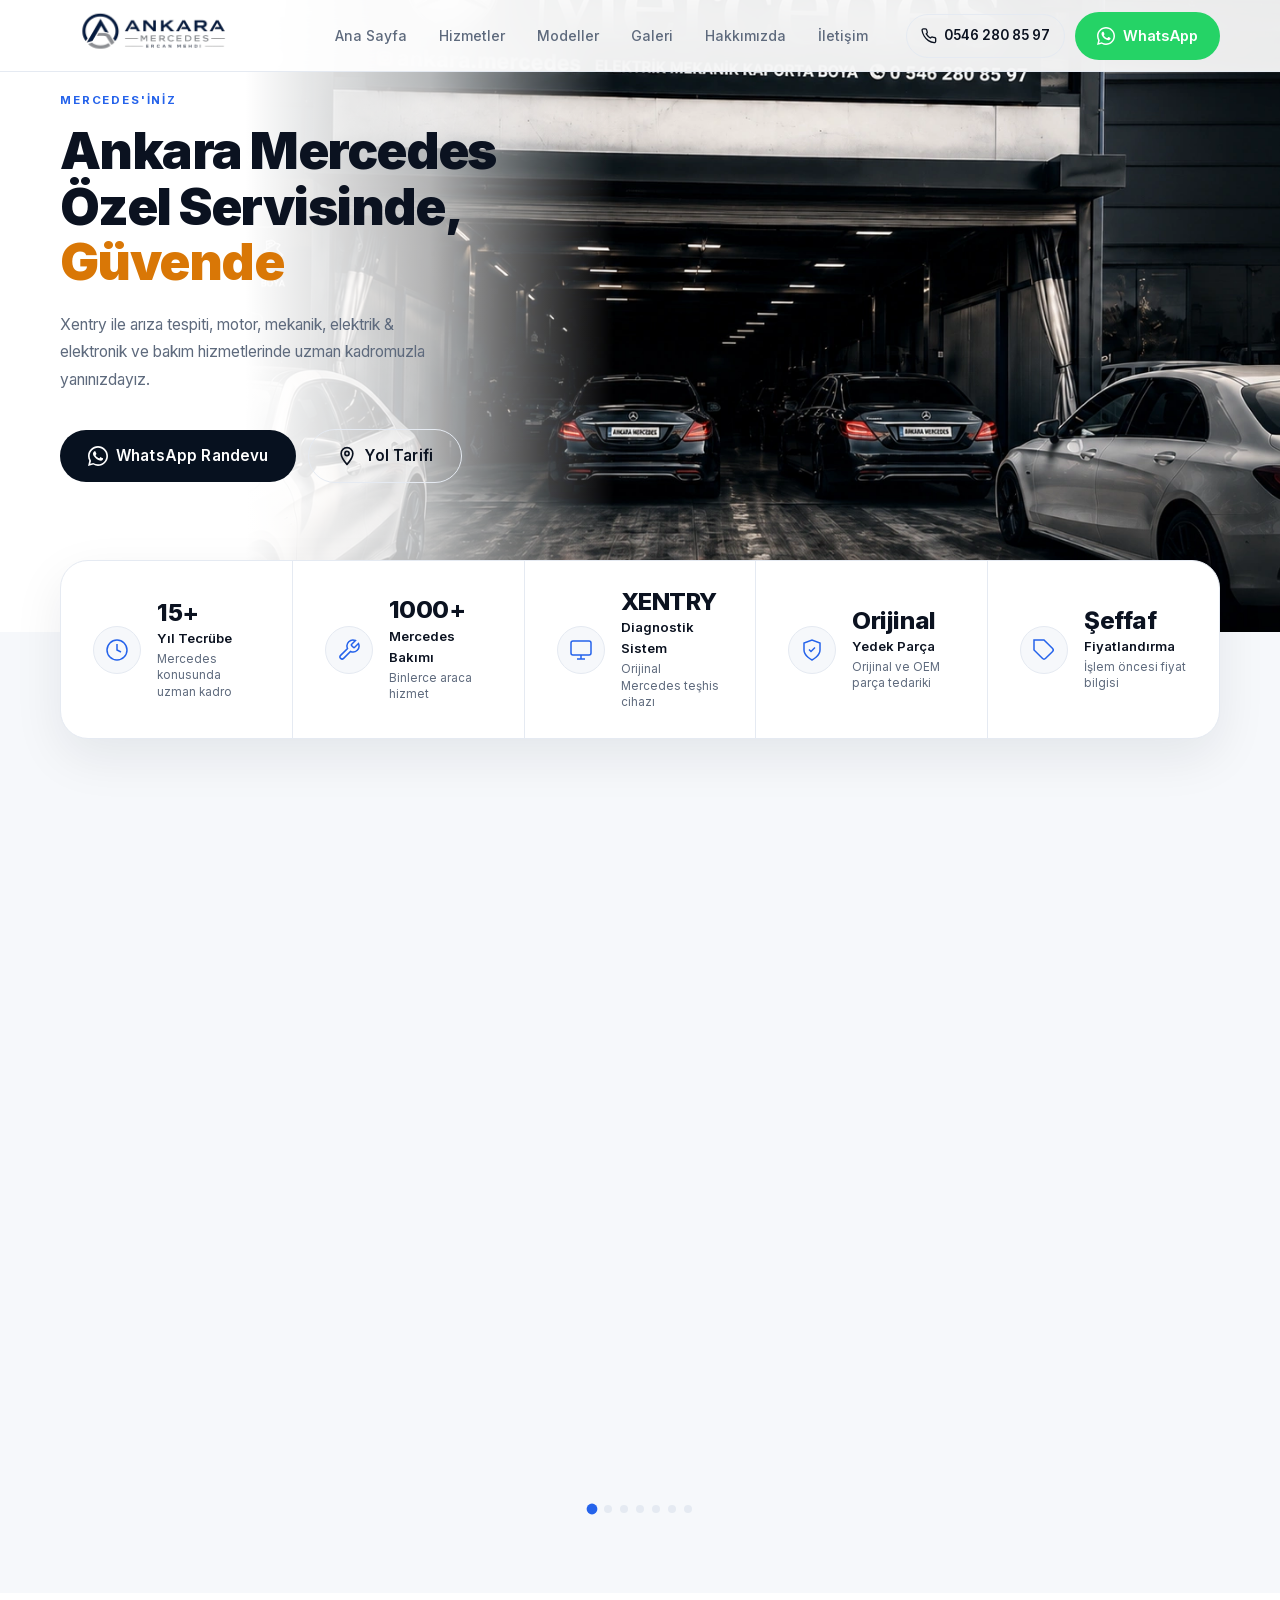
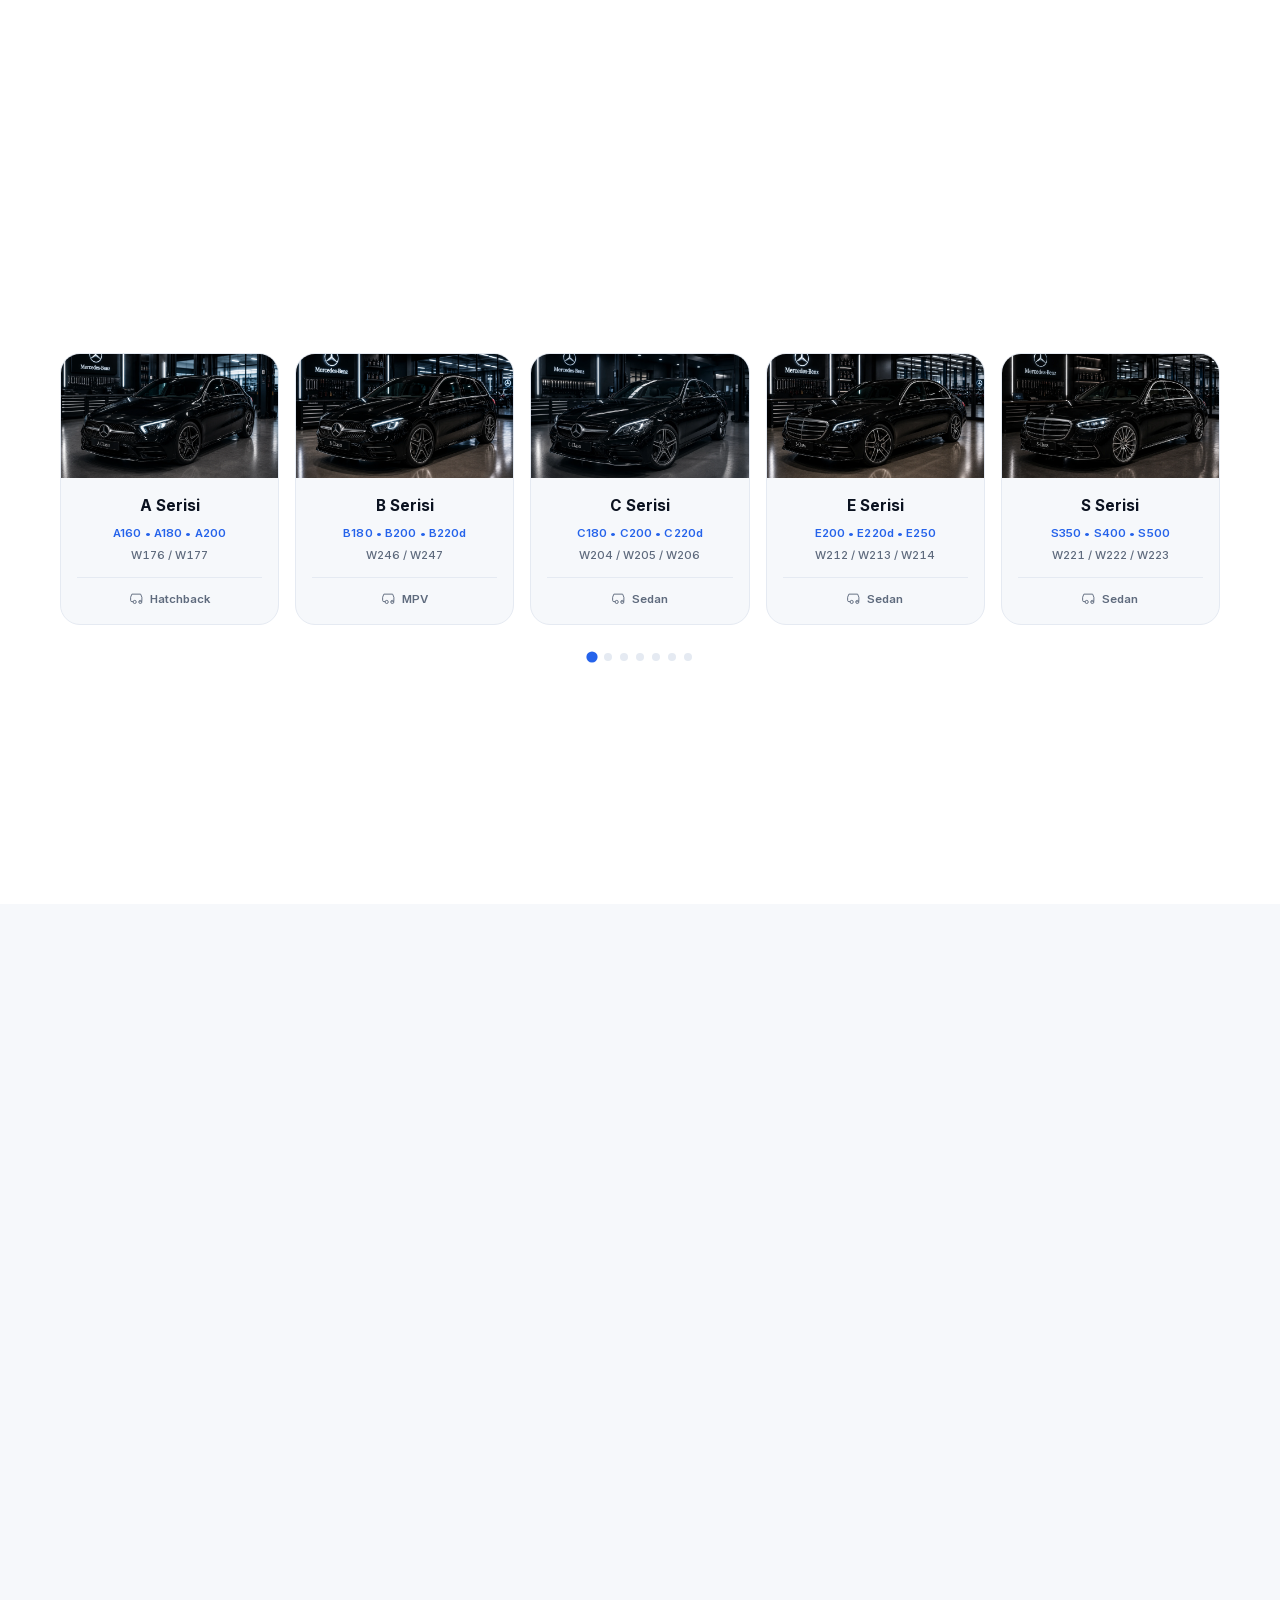
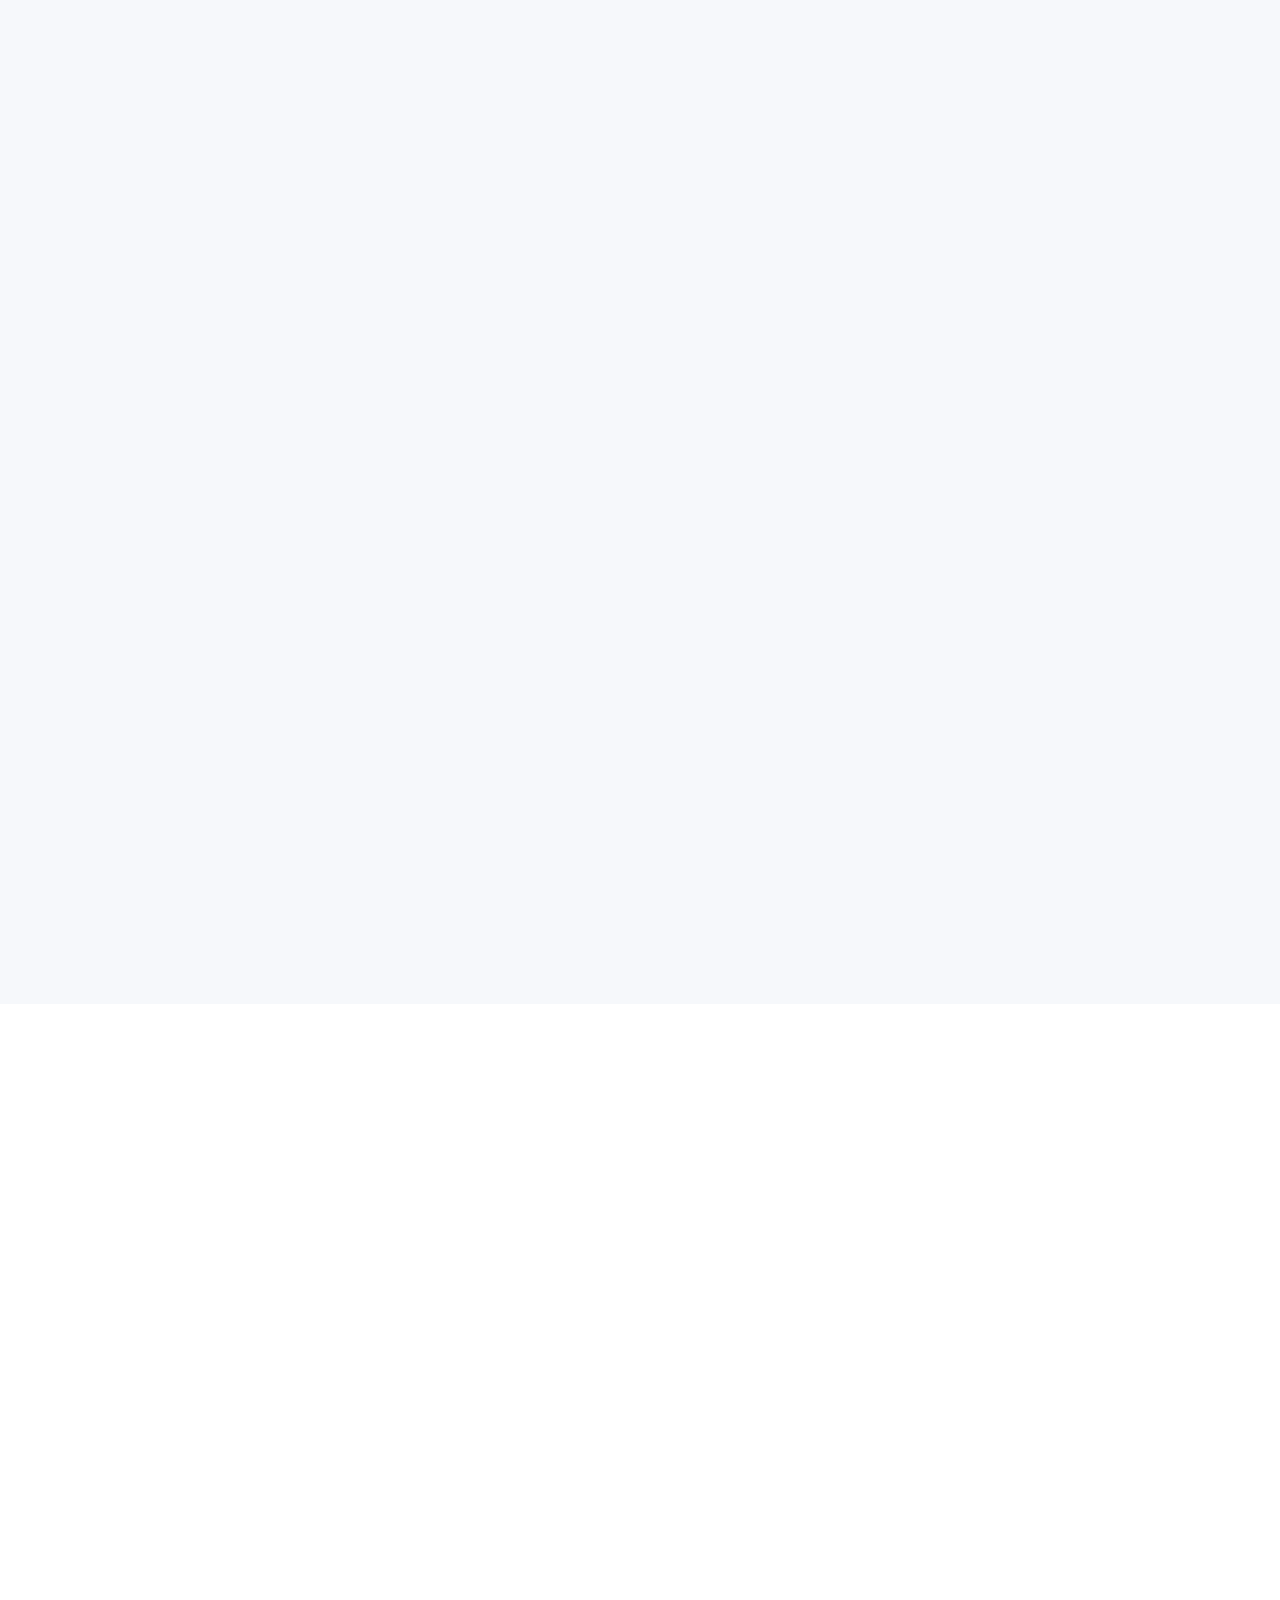
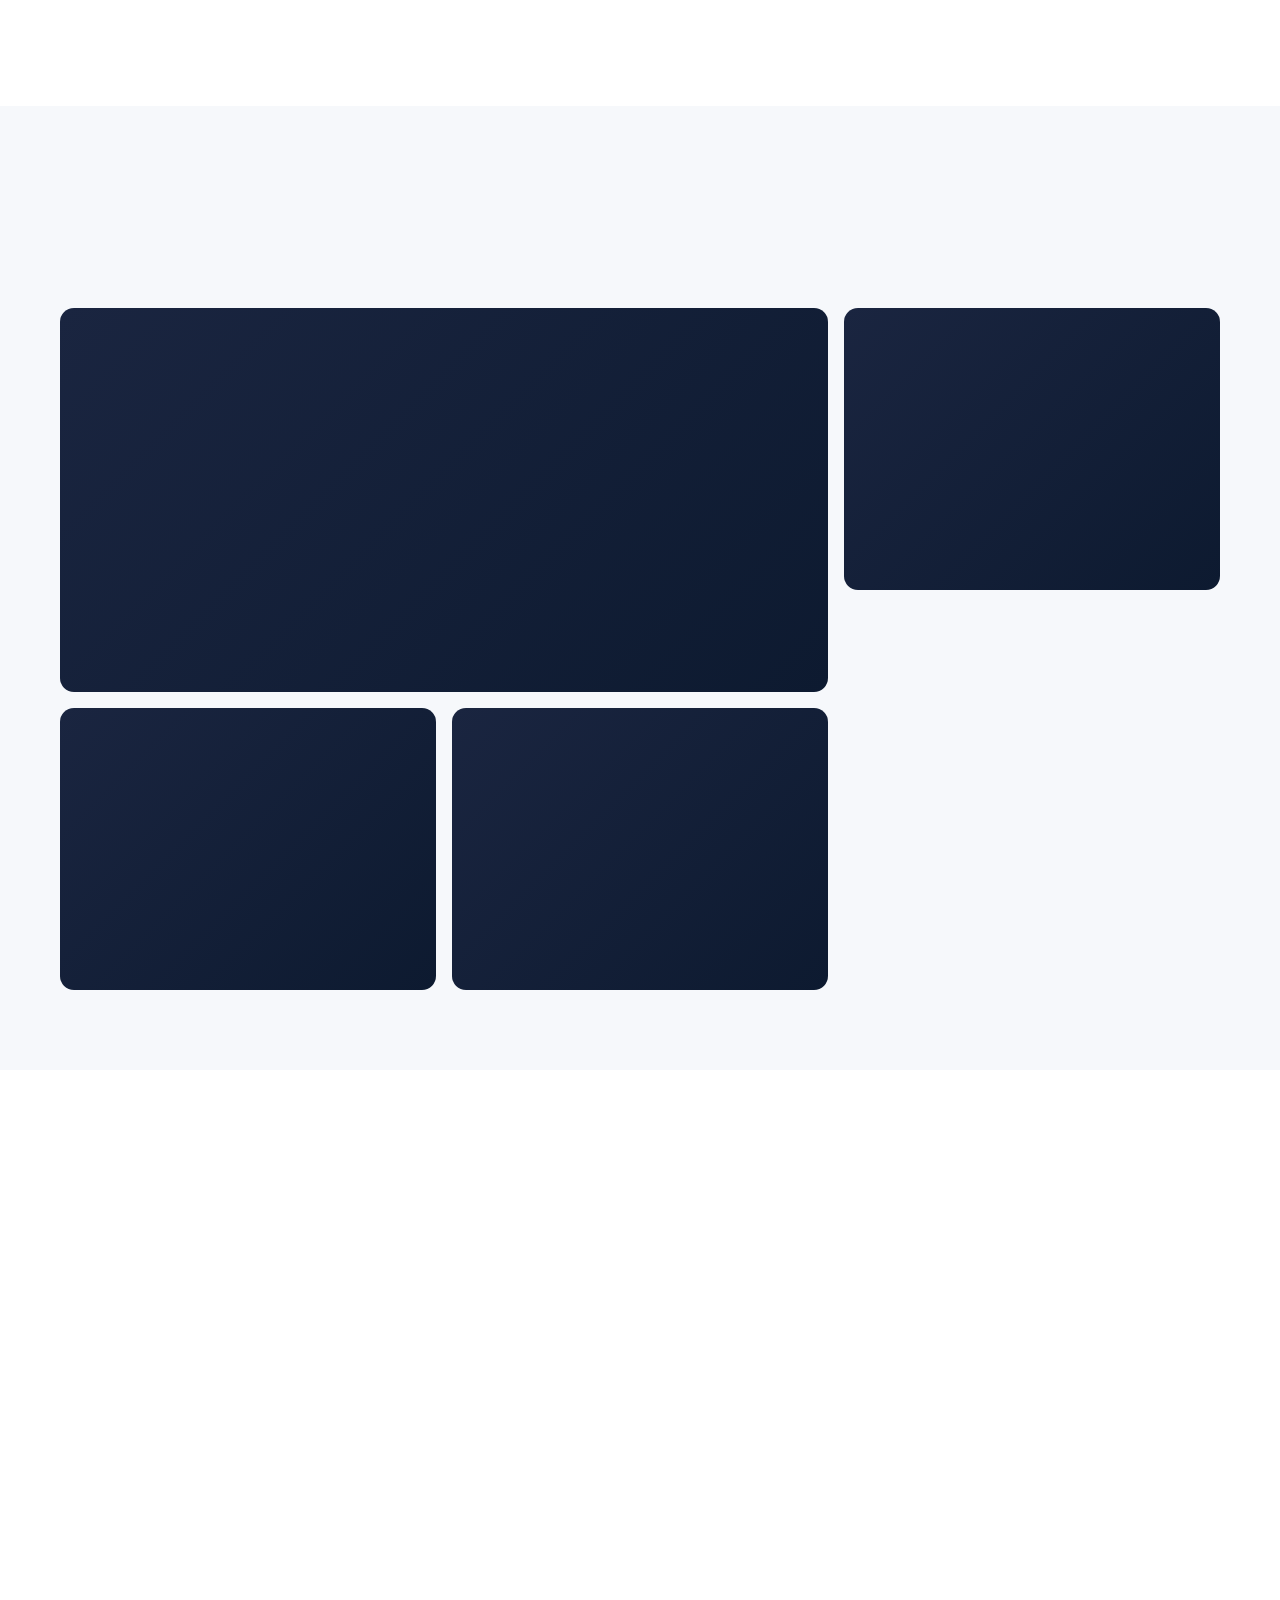
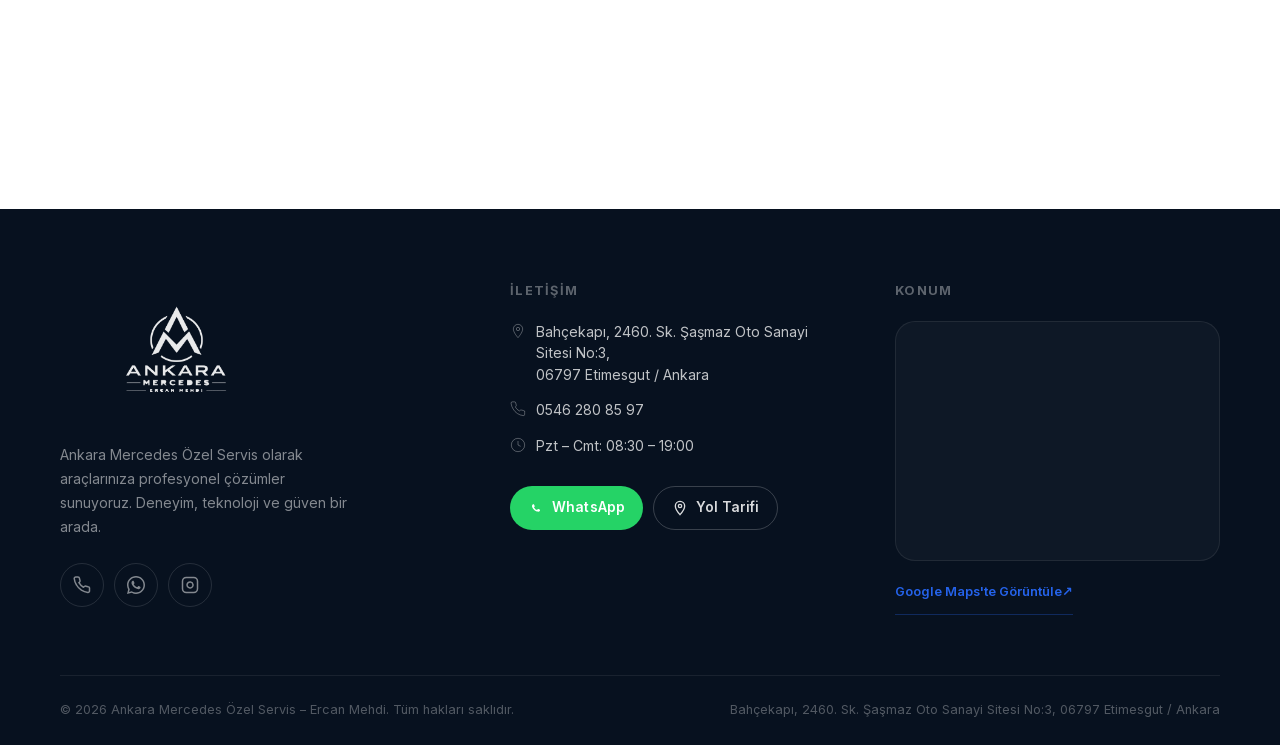
==== index.html @ 0274ab56 "başlık düzenlendi" ====
<!DOCTYPE html>
<html lang="tr">
<head>
  <meta charset="UTF-8">
  <meta name="viewport" content="width=device-width, initial-scale=1.0">
  <meta http-equiv="Content-Security-Policy" content="default-src 'self'; script-src 'self' https://static.cloudflareinsights.com; style-src 'self'; img-src 'self' data:; font-src 'self'; frame-src https://www.google.com https://maps.google.com; connect-src 'self' https://cloudflareinsights.com; object-src 'none'; base-uri 'self'; form-action 'self'; upgrade-insecure-requests">
  <meta name="referrer" content="strict-origin-when-cross-origin">
  <title>Ankara Mercedes | Ercan Mehdi – Şaşmaz Özel Servis</title>
  <meta name="description" content="Ankara Mercedes – Ercan Mehdi özel servis. Şaşmaz Oto Sanayi'nde Xentry, motor, elektrik-elektronik ve periyodik bakım. 15 yıllık deneyim, uzman kadro.">
  <meta name="keywords" content="Ankara Mercedes, Ankara Mercedes Servisi, Ankara Mercedes Ercan Mehdi, Ankara Mercedes Özel Servis, Mercedes Servisi Ankara, Şaşmaz Mercedes Servisi, Mercedes Xentry Ankara, Etimesgut Mercedes Servis">
  <meta name="author" content="Ankara Mercedes Özel Servis – Ercan Mehdi">
  <meta name="robots" content="index, follow">
  <meta name="googlebot" content="index, follow">
  <link rel="canonical" href="https://ankaramercedes.com.tr/">

  <!-- Open Graph -->
  <meta property="og:type" content="website">
  <meta property="og:url" content="https://ankaramercedes.com.tr/">
  <meta property="og:title" content="Ankara Mercedes | Ercan Mehdi – Şaşmaz Özel Servis">
  <meta property="og:description" content="Ankara Mercedes – Ercan Mehdi özel servis. Şaşmaz Oto Sanayi'nde Xentry, motor, elektrik-elektronik ve periyodik bakım. 15 yıllık deneyim.">
  <meta property="og:image" content="https://ankaramercedes.com.tr/assets/images/og-image.jpg">
  <meta property="og:image:width" content="1200">
  <meta property="og:image:height" content="630">
  <meta property="og:image:alt" content="Ankara Mercedes – Ercan Mehdi Özel Servis, Şaşmaz Etimesgut">
  <meta property="og:locale" content="tr_TR">
  <meta property="og:site_name" content="Ankara Mercedes Özel Servis">

  <!-- Twitter Card -->
  <meta name="twitter:card" content="summary_large_image">
  <meta name="twitter:title" content="Ankara Mercedes | Ercan Mehdi – Şaşmaz Özel Servis">
  <meta name="twitter:description" content="Ankara Mercedes – Ercan Mehdi özel servis. Şaşmaz'da Xentry, motor, elektrik-elektronik ve periyodik bakım.">
  <meta name="twitter:image" content="https://ankaramercedes.com.tr/assets/images/og-image.jpg">
  <meta name="twitter:image:alt" content="Ankara Mercedes – Ercan Mehdi Özel Servis, Şaşmaz Etimesgut">

  <!-- PWA -->
  <link rel="manifest" href="./manifest.webmanifest">
  <meta name="theme-color" content="#07111f">
  <link rel="icon" type="image/svg+xml" href="./assets/icons/favicon.svg">
  <link rel="apple-touch-icon" href="./assets/icons/apple-touch-icon.png">

  <link rel="preload" href="./assets/fonts/inter-latin.woff2" as="font" type="font/woff2" crossorigin>
  <link rel="preload" href="./assets/fonts/inter-latin-ext.woff2" as="font" type="font/woff2" crossorigin>

  <link rel="stylesheet" href="./css/style.css?v=5">

  <script type="application/ld+json">
  {
    "@context": "https://schema.org",
    "@graph": [
      {
        "@type": ["LocalBusiness", "AutoRepair"],
        "@id": "https://ankaramercedes.com.tr/#business",
        "name": "Ankara Mercedes Özel Servis - Ercan Mehdi",
        "alternateName": ["Ankara Mercedes", "Ankara Mercedes Özel Servis", "Ankara Mercedes Ercan Mehdi", "Şaşmaz Mercedes Servisi", "Ercan Mehdi Mercedes"],
        "description": "Ankara Mercedes – Ercan Mehdi özel servis. Şaşmaz Oto Sanayi'nde Xentry, motor, mekanik, elektrik-elektronik ve periyodik bakım hizmetleri. 15 yıllık tecrübe ile uzman kadro.",
        "url": "https://ankaramercedes.com.tr",
        "telephone": "+905462808597",
        "image": "https://ankaramercedes.com.tr/assets/images/og-image.jpg",
        "priceRange": "$$",
        "currenciesAccepted": "TRY",
        "paymentAccepted": "Cash, Credit Card",
        "address": {
          "@type": "PostalAddress",
          "streetAddress": "Bahçekapı, 2460. Sk. Şaşmaz Oto Sanayi Sitesi No:3",
          "addressLocality": "Etimesgut",
          "addressRegion": "Ankara",
          "postalCode": "06797",
          "addressCountry": "TR"
        },
        "geo": {
          "@type": "GeoCoordinates",
          "latitude": "39.944353",
          "longitude": "32.7061976"
        },
        "hasMap": "https://www.google.com/maps?cid=12600511751899810106",
        "sameAs": [
          "https://www.instagram.com/ankara.mercedes",
          "https://www.google.com/maps?cid=12600511751899810106"
        ],
        "openingHoursSpecification": [
          {
            "@type": "OpeningHoursSpecification",
            "dayOfWeek": ["Monday","Tuesday","Wednesday","Thursday","Friday","Saturday"],
            "opens": "08:30",
            "closes": "19:00"
          }
        ],
        "areaServed": [
          {"@type": "City", "name": "Ankara"},
          {"@type": "AdministrativeArea", "name": "Etimesgut"},
          {"@type": "AdministrativeArea", "name": "Şaşmaz"}
        ],
        "knowsAbout": "Mercedes-Benz",
        "brand": {"@type": "Brand", "name": "Ankara Mercedes Özel Servis - Ercan Mehdi"},
        "foundingDate": "2009",
        "numberOfEmployees": {"@type": "QuantitativeValue", "value": "10"}
      },
      {
        "@type": "Service",
        "serviceType": "Mercedes Özel Servis",
        "provider": {"@id": "https://ankaramercedes.com.tr/#business"},
        "areaServed": "Ankara",
        "hasOfferCatalog": {
          "@type": "OfferCatalog",
          "name": "Mercedes Servis Hizmetleri",
          "itemListElement": [
            {"@type": "Offer", "itemOffered": {"@type": "Service", "name": "Xentry", "description": "Mercedes'e özel Xentry cihazı ile arıza tespiti ve kodlama"}},
            {"@type": "Offer", "itemOffered": {"@type": "Service", "name": "Motor Revizyon", "description": "Motor bakım, onarım ve revizyon işlemleri"}},
            {"@type": "Offer", "itemOffered": {"@type": "Service", "name": "Şanzıman Servisi", "description": "Otomatik ve manuel şanzıman bakım ve onarım"}},
            {"@type": "Offer", "itemOffered": {"@type": "Service", "name": "Elektrik ve Elektronik", "description": "Elektrik arızaları, beyin tamiri ve kodlama"}},
            {"@type": "Offer", "itemOffered": {"@type": "Service", "name": "Periyodik Bakım", "description": "Mercedes periyodik bakım hizmetleri"}},
            {"@type": "Offer", "itemOffered": {"@type": "Service", "name": "Klima Sistemleri", "description": "Klima gaz dolumu, kaçak tespiti ve bakım"}}
          ]
        }
      },
      {
        "@type": "FAQPage",
        "mainEntity": [
          {
            "@type": "Question",
            "name": "Ankara Mercedes Ercan Mehdi Özel Servisi nerede?",
            "acceptedAnswer": {"@type": "Answer", "text": "Ankara Mercedes – Ercan Mehdi, Ankara Şaşmaz Oto Sanayi Sitesi, Etimesgut'ta hizmet vermektedir. Adres: Bahçekapı, 2460. Sk. Şaşmaz Oto Sanayi Sitesi No:3, 06797 Etimesgut / Ankara."}
          },
          {
            "@type": "Question",
            "name": "Mercedes Xentry arıza tespiti nedir?",
            "acceptedAnswer": {"@type": "Answer", "text": "Mercedes Xentry, Mercedes-Benz tarafından geliştirilen orijinal teşhis sistemidir. Araçtaki arıza kodlarını okuma, elektronik sistem analizi, canlı veri görüntüleme, servis sıfırlama ve detaylı teşhis işlemleri için kullanılır. Ankara Mercedes Ercan Mehdi'de araçlarınıza orijinal Xentry cihazı ile profesyonel arıza tespiti hizmeti sunulmaktadır."}
          },
          {
            "@type": "Question",
            "name": "Hangi Mercedes araçlara servis hizmeti veriyorsunuz?",
            "acceptedAnswer": {"@type": "Answer", "text": "Ankara Mercedes Ercan Mehdi Özel Servis olarak A Serisi'nden S Serisi'ne, CLA, CLS, C, E, GLC, GLE, GLS, G Serisi, V Serisi ve AMG modelleri dahil birçok Mercedes-Benz araca bakım, arıza tespiti, mekanik onarım ve elektronik servis hizmeti sunuyoruz. Aracınızın modeli hakkında bilgi almak için bizimle iletişime geçebilirsiniz."}
          },
          {
            "@type": "Question",
            "name": "Servisiniz hafta sonu açık mı?",
            "acceptedAnswer": {"@type": "Answer", "text": "Evet, Pazartesi'den Cumartesi'ye 08:30-19:00 saatleri arasında hizmet veriyoruz."}
          },
          {
            "@type": "Question",
            "name": "Mercedes periyodik bakım kaç kilometrede bir yapılmalı?",
            "acceptedAnswer": {"@type": "Answer", "text": "Mercedes-Benz araçlarda periyodik bakım genellikle yılda bir kez ya da ortalama 15.000-20.000 km'de bir önerilir; aracınızın ASSYST servis göstergesi de bakım zamanını hatırlatır. Kullanım koşullarına ve modele göre bu aralık değişebilir. Aracınızın bakım zamanı için bizimle iletişime geçebilirsiniz."}
          },
          {
            "@type": "Question",
            "name": "Servise gelmeden önce randevu almam gerekiyor mu?",
            "acceptedAnswer": {"@type": "Answer", "text": "Randevu zorunlu değildir, ancak WhatsApp veya telefon üzerinden önceden randevu almanız bekleme sürenizi kısaltır ve aracınızla daha hızlı ilgilenmemizi sağlar. Yoğunluk durumuna göre size en uygun zamanı birlikte belirleriz."}
          }
        ]
      }
    ]
  }
  </script>
</head>
<body>

  <a href="#anasayfa" class="skip-link">İçeriğe atla</a>

  <!-- ===================== HEADER ===================== -->
  <header class="header" id="header">
    <div class="container">
      <div class="header__inner">

        <a href="./" class="header__logo" aria-label="Ankara Mercedes – Ana Sayfa">
          <img src="./assets/images/ankara-mercedes-logo-transparent.webp" alt="Ankara Mercedes – Ercan Mehdi Özel Servis" class="header__logo-img">
        </a>

        <nav class="header__nav" id="mainNav" aria-label="Ana Menü">
          <ul class="header__nav-list" role="list">
            <li><a href="#anasayfa" class="header__nav-link">Ana Sayfa</a></li>
            <li><a href="./hizmetler/" class="header__nav-link">Hizmetler</a></li>
            <li><a href="#modeller" class="header__nav-link">Modeller</a></li>
            <li><a href="#galeri" class="header__nav-link">Galeri</a></li>
            <li><a href="/hakkimizda/" class="header__nav-link">Hakkımızda</a></li>
            <li><a href="/iletisim/" class="header__nav-link">İletişim</a></li>
          </ul>
        </nav>

        <div class="header__actions">
          <a href="tel:+905462808597" class="header__phone" aria-label="Bizi Arayın: 0546 280 85 97">
            <svg width="16" height="16" viewBox="0 0 24 24" fill="none" stroke="currentColor" stroke-width="2" aria-hidden="true">
              <path d="M22 16.92v3a2 2 0 0 1-2.18 2 19.79 19.79 0 0 1-8.63-3.07A19.5 19.5 0 0 1 4.69 12a19.79 19.79 0 0 1-3.07-8.67A2 2 0 0 1 3.6 1.27h3a2 2 0 0 1 2 1.72c.127.96.361 1.903.7 2.81a2 2 0 0 1-.45 2.11L7.91 8.91a16 16 0 0 0 6.06 6.06l1.27-.91a2 2 0 0 1 2.11-.45c.907.339 1.85.573 2.81.7A2 2 0 0 1 22 16.92z"/>
            </svg>
            0546 280 85 97
          </a>
          <a href="https://wa.me/905462808597?text=Merhaba%2C%20randevu%20almak%20istiyorum." class="btn btn--whatsapp" target="_blank" rel="noopener noreferrer" aria-label="WhatsApp ile randevu alın">
            <svg width="18" height="18" viewBox="0 0 24 24" fill="currentColor" aria-hidden="true">
              <path d="M17.472 14.382c-.297-.149-1.758-.867-2.03-.967-.273-.099-.471-.148-.67.15-.197.297-.767.966-.94 1.164-.173.199-.347.223-.644.075-.297-.15-1.255-.463-2.39-1.475-.883-.788-1.48-1.761-1.653-2.059-.173-.297-.018-.458.13-.606.134-.133.298-.347.446-.52.149-.174.198-.298.298-.497.099-.198.05-.371-.025-.52-.075-.149-.669-1.612-.916-2.207-.242-.579-.487-.5-.669-.51-.173-.008-.371-.01-.57-.01-.198 0-.52.074-.792.372-.272.297-1.04 1.016-1.04 2.479 0 1.462 1.065 2.875 1.213 3.074.149.198 2.096 3.2 5.077 4.487.709.306 1.262.489 1.694.625.712.227 1.36.195 1.871.118.571-.085 1.758-.719 2.006-1.413.248-.694.248-1.289.173-1.413-.074-.124-.272-.198-.57-.347z"/>
              <path d="M12 0C5.373 0 0 5.373 0 12c0 2.122.555 4.112 1.524 5.84L.057 23.998l6.305-1.654A11.954 11.954 0 0 0 12 24c6.627 0 12-5.373 12-12S18.627 0 12 0zm0 22c-1.89 0-3.656-.518-5.176-1.42l-.371-.22-3.742.981.999-3.648-.242-.375A9.972 9.972 0 0 1 2 12C2 6.477 6.477 2 12 2s10 4.477 10 10-4.477 10-10 10z"/>
            </svg>
            <span class="btn__label">WhatsApp</span>
          </a>
          <button class="header__hamburger" id="hamburger" aria-label="Menüyü aç" aria-expanded="false" aria-controls="mainNav">
            <span></span><span></span><span></span>
          </button>
        </div>

      </div>
    </div>
  </header>

  <main>

    <!-- ===================== HERO ===================== -->
    <section class="hero" id="anasayfa" aria-label="Ana Sayfa Hero">
      <!-- Sağa yaslanmış tam zemin görsel -->
      <div class="hero__img-wrap" aria-hidden="true">
        <img
          src="./assets/images/hero/ankara-mercedes-banner.webp"
          alt=""
          class="hero__bg-img"
          width="1400" height="720"
          loading="eager"
          fetchpriority="high"
        >
        <!-- Yazı→görsel beyaz solma geçişi -->
        <div class="hero__img-fade"></div>
      </div>

      <div class="container">
        <div class="hero__inner-wrap">
        <div class="hero__content" data-reveal>
          <p class="hero__eyebrow">MERCEDES'İNİZ</p>
          <h1 class="hero__title">
            Ankara Mercedes Özel Servisinde,<br>
            <em class="hero__title-accent">Güvende</em>
          </h1>
          <p class="hero__desc">
            Xentry ile arıza tespiti, motor, mekanik, elektrik &amp; elektronik
            ve bakım hizmetlerinde uzman kadromuzla yanınızdayız.
          </p>
          <div class="hero__cta">
            <a href="https://wa.me/905462808597?text=Merhaba%2C%20randevu%20almak%20istiyorum." class="btn btn--dark btn--lg" target="_blank" rel="noopener noreferrer">
              <svg width="20" height="20" viewBox="0 0 24 24" fill="currentColor" aria-hidden="true">
                <path d="M17.472 14.382c-.297-.149-1.758-.867-2.03-.967-.273-.099-.471-.148-.67.15-.197.297-.767.966-.94 1.164-.173.199-.347.223-.644.075-.297-.15-1.255-.463-2.39-1.475-.883-.788-1.48-1.761-1.653-2.059-.173-.297-.018-.458.13-.606.134-.133.298-.347.446-.52.149-.174.198-.298.298-.497.099-.198.05-.371-.025-.52-.075-.149-.669-1.612-.916-2.207-.242-.579-.487-.5-.669-.51-.173-.008-.371-.01-.57-.01-.198 0-.52.074-.792.372-.272.297-1.04 1.016-1.04 2.479 0 1.462 1.065 2.875 1.213 3.074.149.198 2.096 3.2 5.077 4.487.709.306 1.262.489 1.694.625.712.227 1.36.195 1.871.118.571-.085 1.758-.719 2.006-1.413.248-.694.248-1.289.173-1.413-.074-.124-.272-.198-.57-.347z"/>
                <path d="M12 0C5.373 0 0 5.373 0 12c0 2.122.555 4.112 1.524 5.84L.057 23.998l6.305-1.654A11.954 11.954 0 0 0 12 24c6.627 0 12-5.373 12-12S18.627 0 12 0zm0 22c-1.89 0-3.656-.518-5.176-1.42l-.371-.22-3.742.981.999-3.648-.242-.375A9.972 9.972 0 0 1 2 12C2 6.477 6.477 2 12 2s10 4.477 10 10-4.477 10-10 10z"/>
              </svg>
              WhatsApp Randevu
            </a>
            <a href="https://maps.app.goo.gl/p7C96Zggog9EVyxc7" class="btn btn--outline btn--lg" target="_blank" rel="noopener noreferrer">
              <svg width="20" height="20" viewBox="0 0 24 24" fill="none" stroke="currentColor" stroke-width="2" aria-hidden="true">
                <path d="M12 2C8.13 2 5 5.13 5 9c0 5.25 7 13 7 13s7-7.75 7-13c0-3.87-3.13-7-7-7z"/>
                <circle cx="12" cy="9" r="2.5"/>
              </svg>
              Yol Tarifi
            </a>
          </div>
        </div>
        </div>
      </div>
    </section>

    <!-- ===================== STATS ===================== -->
    <section class="stats" aria-label="Servis İstatistikleri">
      <div class="container">
        <div class="stats__card" data-reveal>
          <div class="stats__item">
            <div class="stats__icon" aria-hidden="true">
              <svg width="24" height="24" viewBox="0 0 24 24" fill="none" stroke="currentColor" stroke-width="1.5">
                <circle cx="12" cy="12" r="10"/>
                <polyline points="12,6 12,12 16,14"/>
              </svg>
            </div>
            <div class="stats__body">
              <strong class="stats__num">15+</strong>
              <span class="stats__label">Yıl Tecrübe</span>
              <span class="stats__desc">Mercedes konusunda uzman kadro</span>
            </div>
          </div>
          <div class="stats__divider" aria-hidden="true"></div>
          <div class="stats__item">
            <div class="stats__icon" aria-hidden="true">
              <svg width="24" height="24" viewBox="0 0 24 24" fill="none" stroke="currentColor" stroke-width="1.5">
                <path d="M14.7 6.3a1 1 0 0 0 0 1.4l1.6 1.6a1 1 0 0 0 1.4 0l3.77-3.77a6 6 0 0 1-7.94 7.94l-6.91 6.91a2.12 2.12 0 0 1-3-3l6.91-6.91a6 6 0 0 1 7.94-7.94l-3.76 3.76z"/>
              </svg>
            </div>
            <div class="stats__body">
              <strong class="stats__num">1000+</strong>
              <span class="stats__label">Mercedes Bakımı</span>
              <span class="stats__desc">Binlerce araca hizmet</span>
            </div>
          </div>
          <div class="stats__divider" aria-hidden="true"></div>
          <div class="stats__item">
            <div class="stats__icon" aria-hidden="true">
              <svg width="24" height="24" viewBox="0 0 24 24" fill="none" stroke="currentColor" stroke-width="1.5">
                <rect x="2" y="3" width="20" height="14" rx="2"/>
                <path d="M8 21h8M12 17v4"/>
              </svg>
            </div>
            <div class="stats__body">
              <strong class="stats__num">XENTRY</strong>
              <span class="stats__label">Diagnostik Sistem</span>
              <span class="stats__desc">Orijinal Mercedes teşhis cihazı</span>
            </div>
          </div>
          <div class="stats__divider" aria-hidden="true"></div>
          <div class="stats__item">
            <div class="stats__icon" aria-hidden="true">
              <svg width="24" height="24" viewBox="0 0 24 24" fill="none" stroke="currentColor" stroke-width="1.5">
                <path d="M12 22s8-4 8-10V5l-8-3-8 3v7c0 6 8 10 8 10z"/>
                <polyline points="9,11.5 11,13.5 15,9.5"/>
              </svg>
            </div>
            <div class="stats__body">
              <strong class="stats__num">Orijinal</strong>
              <span class="stats__label">Yedek Parça</span>
              <span class="stats__desc">Orijinal ve OEM parça tedariki</span>
            </div>
          </div>
          <div class="stats__divider" aria-hidden="true"></div>
          <div class="stats__item">
            <div class="stats__icon" aria-hidden="true">
              <svg width="24" height="24" viewBox="0 0 24 24" fill="none" stroke="currentColor" stroke-width="1.5">
                <path d="M20.59 13.41l-7.17 7.17a2 2 0 0 1-2.83 0L2 12V2h10l8.59 8.59a2 2 0 0 1 0 2.82z"/>
                <line x1="7" y1="7" x2="7.01" y2="7"/>
              </svg>
            </div>
            <div class="stats__body">
              <strong class="stats__num">Şeffaf</strong>
              <span class="stats__label">Fiyatlandırma</span>
              <span class="stats__desc">İşlem öncesi fiyat bilgisi</span>
            </div>
          </div>
        </div>
      </div>
    </section>

    <!-- ===================== SERVICES ===================== -->
    <section class="services" id="hizmetlerimiz" aria-label="Hizmetlerimiz">
      <div class="container">
        <div class="section-header" data-reveal>
          <div>
            <p class="section-eyebrow">HİZMETLERİMİZ</p>
            <h2 class="section-title">Mercedes'iniz için<br>Profesyonel Çözümler</h2>
            <p class="section-lead">Ankara Mercedes servisi olarak arıza tespitinden motor revizyonuna kadar her işi işini bilen ustalarla, kendi atölyemizde yapıyoruz. Detaylar için hizmet başlıklarına göz atın.</p>
          </div>
          <a href="./hizmetler/" class="section-link">Tüm Hizmetler <span aria-hidden="true">→</span></a>
        </div>
        <div class="services__wrap">
          <div class="services__track" id="servicesTrack">

            <a class="service-card" href="./hizmetler/mercedes-xentry-ariza-tespiti-ankara/" data-reveal aria-label="Xentry — detaylı bilgi">
              <div class="service-card__media">
                <img src="./assets/images/services/service-star-diagnosis.webp" alt="Mercedes Xentry Ankara arıza tespiti" loading="lazy" width="340" height="210">
              </div>
              <div class="service-card__foot">
                <div class="service-card__badge" aria-hidden="true">
                  <svg width="18" height="18" viewBox="0 0 24 24" fill="none" stroke="currentColor" stroke-width="1.5"><circle cx="12" cy="12" r="3"/><path d="M12 1v4M12 19v4M4.22 4.22l2.83 2.83M16.95 16.95l2.83 2.83M1 12h4M19 12h4M4.22 19.78l2.83-2.83M16.95 7.05l2.83-2.83"/></svg>
                </div>
                <div class="service-card__body">
                  <h3 class="service-card__title">Xentry</h3>
                  <p class="service-card__desc">Mercedes'e özel Xentry cihazı ile arıza tespiti ve kodlama işlemleri.</p>
                  <span class="service-card__more">Detaylı bilgi <span aria-hidden="true">→</span></span>
                </div>
              </div>
            </a>

            <a class="service-card" href="./hizmetler/mercedes-motor-revizyon-ankara/" data-reveal aria-label="Motor Revizyon — detaylı bilgi">
              <div class="service-card__media">
                <img src="./assets/images/services/service-mercedes-engine-revision.webp" alt="Mercedes motor revizyon Ankara" loading="lazy" width="340" height="210">
              </div>
              <div class="service-card__foot">
                <div class="service-card__badge" aria-hidden="true">
                  <svg width="18" height="18" viewBox="0 0 24 24" fill="none" stroke="currentColor" stroke-width="1.5"><rect x="3" y="3" width="18" height="18" rx="3"/><path d="M9 9h6v6H9z"/><path d="M9 1v2M15 1v2M9 21v2M15 21v2M1 9h2M1 15h2M21 9h2M21 15h2"/></svg>
                </div>
                <div class="service-card__body">
                  <h3 class="service-card__title">Motor Revizyon</h3>
                  <p class="service-card__desc">Motor bakım, onarım ve revizyon işlemleri ile en yüksek performansa kavuşun.</p>
                  <span class="service-card__more">Detaylı bilgi <span aria-hidden="true">→</span></span>
                </div>
              </div>
            </a>

            <a class="service-card" href="./hizmetler/mercedes-sanziman-servisi-ankara/" data-reveal aria-label="Şanzıman Servisi — detaylı bilgi">
              <div class="service-card__media">
                <img src="./assets/images/services/service-mercedes-transmission.webp" alt="Mercedes şanzıman servisi Ankara" loading="lazy" width="340" height="210">
              </div>
              <div class="service-card__foot">
                <div class="service-card__badge" aria-hidden="true">
                  <svg width="18" height="18" viewBox="0 0 24 24" fill="none" stroke="currentColor" stroke-width="1.5"><circle cx="12" cy="12" r="3"/><path d="M19.07 4.93a10 10 0 0 1 0 14.14M4.93 4.93a10 10 0 0 0 0 14.14"/></svg>
                </div>
                <div class="service-card__body">
                  <h3 class="service-card__title">Şanzıman Servisi</h3>
                  <p class="service-card__desc">Otomatik ve manuel şanzıman bakım, onarım ve mekanik çözümleri.</p>
                  <span class="service-card__more">Detaylı bilgi <span aria-hidden="true">→</span></span>
                </div>
              </div>
            </a>

            <a class="service-card" href="./hizmetler/mercedes-elektrik-elektronik-ankara/" data-reveal aria-label="Elektrik ve Elektronik — detaylı bilgi">
              <div class="service-card__media">
                <img src="./assets/images/services/service-mercedes-electrical-electronics.webp" alt="Mercedes elektrik elektronik arıza Ankara" loading="lazy" width="340" height="210">
              </div>
              <div class="service-card__foot">
                <div class="service-card__badge" aria-hidden="true">
                  <svg width="18" height="18" viewBox="0 0 24 24" fill="none" stroke="currentColor" stroke-width="1.5"><polygon points="13,2 3,14 12,14 11,22 21,10 12,10"/></svg>
                </div>
                <div class="service-card__body">
                  <h3 class="service-card__title">Elektrik &amp; Elektronik</h3>
                  <p class="service-card__desc">Elektrik arızaları, beyin tamiri, kodlama ve elektronik sistem çözümleri.</p>
                  <span class="service-card__more">Detaylı bilgi <span aria-hidden="true">→</span></span>
                </div>
              </div>
            </a>

            <a class="service-card" href="./hizmetler/mercedes-periyodik-bakim-ankara/" data-reveal aria-label="Periyodik Bakım — detaylı bilgi">
              <div class="service-card__media">
                <img src="./assets/images/services/service-mercedes-periodic-maintenance.webp" alt="Mercedes periyodik bakım Ankara" loading="lazy" width="340" height="210">
              </div>
              <div class="service-card__foot">
                <div class="service-card__badge" aria-hidden="true">
                  <svg width="18" height="18" viewBox="0 0 24 24" fill="none" stroke="currentColor" stroke-width="1.5"><path d="M14.7 6.3a1 1 0 0 0 0 1.4l1.6 1.6a1 1 0 0 0 1.4 0l3.77-3.77a6 6 0 0 1-7.94 7.94l-6.91 6.91a2.12 2.12 0 0 1-3-3l6.91-6.91a6 6 0 0 1 7.94-7.94l-3.76 3.76z"/></svg>
                </div>
                <div class="service-card__body">
                  <h3 class="service-card__title">Periyodik Bakım</h3>
                  <p class="service-card__desc">Periyodik bakım ile aracınızın ömrünü uzatın, performansını koruyun.</p>
                  <span class="service-card__more">Detaylı bilgi <span aria-hidden="true">→</span></span>
                </div>
              </div>
            </a>

            <a class="service-card" href="./hizmetler/mercedes-klima-servisi-ankara/" data-reveal aria-label="Klima Sistemleri — detaylı bilgi">
              <div class="service-card__media">
                <img src="./assets/images/services/service-mercedes-ac-service.webp" alt="Mercedes klima servisi gaz dolumu Ankara" loading="lazy" width="340" height="210">
              </div>
              <div class="service-card__foot">
                <div class="service-card__badge" aria-hidden="true">
                  <svg width="18" height="18" viewBox="0 0 24 24" fill="none" stroke="currentColor" stroke-width="1.5"><path d="M12 2v20M2 12h20M4.93 4.93l14.14 14.14M19.07 4.93L4.93 19.07"/></svg>
                </div>
                <div class="service-card__body">
                  <h3 class="service-card__title">Klima Sistemleri</h3>
                  <p class="service-card__desc">Klima gaz dolumu, kaçak tespiti ve klima sistemleri bakım hizmetleri.</p>
                  <span class="service-card__more">Detaylı bilgi <span aria-hidden="true">→</span></span>
                </div>
              </div>
            </a>

            <a class="service-card" href="./hizmetler/mercedes-kaporta-boya-ankara/" data-reveal aria-label="Kaporta ve Boya — detaylı bilgi">
              <div class="service-card__media">
                <img src="./assets/images/services/service-mercedes-body-paint.webp" alt="Mercedes kaporta boya servisi Ankara Şaşmaz" loading="lazy" width="340" height="210">
              </div>
              <div class="service-card__foot">
                <div class="service-card__badge" aria-hidden="true">
                  <svg width="18" height="18" viewBox="0 0 24 24" fill="none" stroke="currentColor" stroke-width="1.5"><path d="M14.5 4.5l5 5L8 21H3v-5z"/><path d="M12 7l5 5"/><path d="M16 3l2-2 5 5-2 2"/></svg>
                </div>
                <div class="service-card__body">
                  <h3 class="service-card__title">Kaporta &amp; Boya</h3>
                  <p class="service-card__desc">Kaporta düzeltme, lokal boya ve profesyonel boya uygulamalarıyla aracınızı yenileyin.</p>
                  <span class="service-card__more">Detaylı bilgi <span aria-hidden="true">→</span></span>
                </div>
              </div>
            </a>

          </div>
          <div class="services__dots" id="servicesDots" role="group" aria-label="Hizmet sayfaları"></div>
        </div>
      </div>
    </section>

    <!-- ===================== MODELS ===================== -->
    <section class="models" id="modeller" aria-label="Hizmet Verilen Mercedes Modelleri">
      <div class="container">
        <div class="models__header" data-reveal>
          <div class="models__header-left">
            <p class="section-eyebrow">MODELLER</p>
            <h2 class="section-title">Hizmet Verdiğimiz<br>Mercedes Modelleri</h2>
            <p class="models__desc">A Serisi'nden G Serisi'ne, AMG ve hafif ticari araçlar dahil tüm Mercedes modellerine Ankara'da profesyonel servis hizmeti sunuyoruz.</p>
            <div class="models__tags" aria-label="Hizmet kategorileri">
              <span class="models__tag">Sedan</span>
              <span class="models__tag">Coupe</span>
              <span class="models__tag">SUV</span>
              <span class="models__tag">AMG</span>
              <span class="models__tag">Hafif Ticari</span>
            </div>
          </div>
        </div>
        <div class="models__wrap">
          <div class="models__track" id="modelsTrack">

            <article class="model-card">
              <div class="model-card__media">
                <img src="./assets/images/models/model-mercedes-a-class.webp" alt="Ankara Mercedes A Serisi Ercan Mehdi özel servis bakım ve onarım" loading="lazy" width="220" height="126">
              </div>
              <div class="model-card__body">
                <h3 class="model-card__name">A Serisi</h3>
                <p class="model-card__versions">A160 &bull; A180 &bull; A200</p>
                <p class="model-card__codes">W176 / W177</p>
                <p class="model-card__type">
                  <svg width="15" height="15" viewBox="0 0 24 24" fill="none" stroke="currentColor" stroke-width="1.5" aria-hidden="true"><path d="M5 17H3a2 2 0 0 1-2-2v-5l2-5h14l2 5v5a2 2 0 0 1-2 2h-2"/><circle cx="7.5" cy="17.5" r="2.5"/><circle cx="16.5" cy="17.5" r="2.5"/></svg>
                  Hatchback
                </p>
              </div>
            </article>

            <article class="model-card">
              <div class="model-card__media">
                <img src="./assets/images/models/model-mercedes-b-class.webp" alt="Mercedes B Serisi özel servis Ankara Şaşmaz bakım" loading="lazy" width="220" height="126">
              </div>
              <div class="model-card__body">
                <h3 class="model-card__name">B Serisi</h3>
                <p class="model-card__versions">B180 &bull; B200 &bull; B220d</p>
                <p class="model-card__codes">W246 / W247</p>
                <p class="model-card__type">
                  <svg width="15" height="15" viewBox="0 0 24 24" fill="none" stroke="currentColor" stroke-width="1.5" aria-hidden="true"><path d="M5 17H3a2 2 0 0 1-2-2v-5l2-5h14l2 5v5a2 2 0 0 1-2 2h-2"/><circle cx="7.5" cy="17.5" r="2.5"/><circle cx="16.5" cy="17.5" r="2.5"/></svg>
                  MPV
                </p>
              </div>
            </article>

            <article class="model-card">
              <div class="model-card__media">
                <img src="./assets/images/models/model-mercedes-c-class.webp" alt="Mercedes C Serisi Ankara özel servis Ercan Mehdi bakım onarım" loading="lazy" width="220" height="126">
              </div>
              <div class="model-card__body">
                <h3 class="model-card__name">C Serisi</h3>
                <p class="model-card__versions">C180 &bull; C200 &bull; C220d</p>
                <p class="model-card__codes">W204 / W205 / W206</p>
                <p class="model-card__type">
                  <svg width="15" height="15" viewBox="0 0 24 24" fill="none" stroke="currentColor" stroke-width="1.5" aria-hidden="true"><path d="M5 17H3a2 2 0 0 1-2-2v-5l2-5h14l2 5v5a2 2 0 0 1-2 2h-2"/><circle cx="7.5" cy="17.5" r="2.5"/><circle cx="16.5" cy="17.5" r="2.5"/></svg>
                  Sedan
                </p>
              </div>
            </article>

            <article class="model-card">
              <div class="model-card__media">
                <img src="./assets/images/models/model-mercedes-e-class.webp" alt="Mercedes E Serisi özel servis Ankara Şaşmaz Etimesgut" loading="lazy" width="220" height="126">
              </div>
              <div class="model-card__body">
                <h3 class="model-card__name">E Serisi</h3>
                <p class="model-card__versions">E200 &bull; E220d &bull; E250</p>
                <p class="model-card__codes">W212 / W213 / W214</p>
                <p class="model-card__type">
                  <svg width="15" height="15" viewBox="0 0 24 24" fill="none" stroke="currentColor" stroke-width="1.5" aria-hidden="true"><path d="M5 17H3a2 2 0 0 1-2-2v-5l2-5h14l2 5v5a2 2 0 0 1-2 2h-2"/><circle cx="7.5" cy="17.5" r="2.5"/><circle cx="16.5" cy="17.5" r="2.5"/></svg>
                  Sedan
                </p>
              </div>
            </article>

            <article class="model-card">
              <div class="model-card__media">
                <img src="./assets/images/models/model-mercedes-s-class.webp" alt="Mercedes S Serisi özel servis Ankara Mercedes bakım ve onarım" loading="lazy" width="220" height="126">
              </div>
              <div class="model-card__body">
                <h3 class="model-card__name">S Serisi</h3>
                <p class="model-card__versions">S350 &bull; S400 &bull; S500</p>
                <p class="model-card__codes">W221 / W222 / W223</p>
                <p class="model-card__type">
                  <svg width="15" height="15" viewBox="0 0 24 24" fill="none" stroke="currentColor" stroke-width="1.5" aria-hidden="true"><path d="M5 17H3a2 2 0 0 1-2-2v-5l2-5h14l2 5v5a2 2 0 0 1-2 2h-2"/><circle cx="7.5" cy="17.5" r="2.5"/><circle cx="16.5" cy="17.5" r="2.5"/></svg>
                  Sedan
                </p>
              </div>
            </article>

            <article class="model-card">
              <div class="model-card__media">
                <img src="./assets/images/models/model-mercedes-cla-class.webp" alt="Mercedes CLA Serisi bakım onarım Şaşmaz Mercedes servisi" loading="lazy" width="220" height="126">
              </div>
              <div class="model-card__body">
                <h3 class="model-card__name">CLA Serisi</h3>
                <p class="model-card__versions">CLA180 &bull; CLA200 &bull; CLA45 AMG</p>
                <p class="model-card__codes">C117 / C118</p>
                <p class="model-card__type">
                  <svg width="15" height="15" viewBox="0 0 24 24" fill="none" stroke="currentColor" stroke-width="1.5" aria-hidden="true"><path d="M5 17H3a2 2 0 0 1-2-2v-5l2-5h14l2 5v5a2 2 0 0 1-2 2h-2"/><circle cx="7.5" cy="17.5" r="2.5"/><circle cx="16.5" cy="17.5" r="2.5"/></svg>
                  Coupe
                </p>
              </div>
            </article>

            <article class="model-card">
              <div class="model-card__media">
                <img src="./assets/images/models/model-mercedes-g-class.webp" alt="Mercedes G Serisi G63 AMG bakım ve onarım Ankara Mercedes servisi" loading="lazy" width="220" height="126">
              </div>
              <div class="model-card__body">
                <h3 class="model-card__name">G Serisi</h3>
                <p class="model-card__versions">G350d &bull; G400d &bull; G63 AMG</p>
                <p class="model-card__codes">W463 / W464</p>
                <p class="model-card__type">
                  <svg width="15" height="15" viewBox="0 0 24 24" fill="none" stroke="currentColor" stroke-width="1.5" aria-hidden="true"><path d="M5 17H3a2 2 0 0 1-2-2v-5l2-5h14l2 5v5a2 2 0 0 1-2 2h-2"/><circle cx="7.5" cy="17.5" r="2.5"/><circle cx="16.5" cy="17.5" r="2.5"/></svg>
                  SUV
                </p>
              </div>
            </article>

          </div>
          <div class="models__dots" id="modelsDots" role="group" aria-label="Model seçimi"></div>
        </div>

        <!-- CTA Band -->
        <div class="models__cta-band" data-reveal>
          <div class="models__cta-icon" aria-hidden="true">
            <svg width="28" height="28" viewBox="0 0 24 24" fill="none" stroke="currentColor" stroke-width="1.5">
              <path d="M3 18v-6a9 9 0 0 1 18 0v6"/>
              <path d="M21 19a2 2 0 0 1-2 2h-1a2 2 0 0 1-2-2v-3a2 2 0 0 1 2-2h3z"/>
              <path d="M3 19a2 2 0 0 0 2 2h1a2 2 0 0 0 2-2v-3a2 2 0 0 0-2-2H3z"/>
            </svg>
          </div>
          <div class="models__cta-text">
            <h3 class="models__cta-title">Mercedes modelinizi listede göremediniz mi?</h3>
            <p class="models__cta-desc">A Serisi'nden Sprinter'a kadar tüm Mercedes modellerine profesyonel servis hizmeti veriyoruz.</p>
          </div>
          <div class="models__cta-actions">
            <div class="models__cta-action">
              <a href="https://wa.me/905462808597?text=Merhaba%2C%20arac%C4%B1m%20i%C3%A7in%20servis%20hizmeti%20hakk%C4%B1nda%20bilgi%20almak%20istiyorum." class="models__cta-btn models__cta-btn--primary" target="_blank" rel="noopener noreferrer">
                <svg width="16" height="16" viewBox="0 0 24 24" fill="currentColor" aria-hidden="true"><path d="M17.472 14.382c-.297-.149-1.758-.867-2.03-.967-.273-.099-.471-.148-.67.15-.197.297-.767.966-.94 1.164-.173.199-.347.223-.644.075-.297-.15-1.255-.463-2.39-1.475-.883-.788-1.48-1.761-1.653-2.059-.173-.297-.018-.458.13-.606.134-.133.298-.347.446-.52.149-.174.198-.298.298-.497.099-.198.05-.371-.025-.52-.075-.149-.669-1.612-.916-2.207-.242-.579-.487-.5-.669-.51-.173-.008-.371-.01-.57-.01-.198 0-.52.074-.792.372-.272.297-1.04 1.016-1.04 2.479 0 1.462 1.065 2.875 1.213 3.074.149.198 2.096 3.2 5.077 4.487.709.306 1.262.489 1.694.625.712.227 1.36.195 1.871.118.571-.085 1.758-.719 2.006-1.413.248-.694.248-1.289.173-1.413-.074-.124-.272-.198-.57-.347m-5.421 7.403h-.004a9.87 9.87 0 01-5.031-1.378l-.361-.214-3.741.982.998-3.648-.235-.374a9.86 9.86 0 01-1.51-5.26c.001-5.45 4.436-9.884 9.888-9.884 2.64 0 5.122 1.03 6.988 2.898a9.825 9.825 0 012.893 6.994c-.003 5.45-4.437 9.884-9.885 9.884m8.413-18.297A11.815 11.815 0 0012.05 0C5.495 0 .16 5.335.157 11.892c0 2.096.547 4.142 1.588 5.945L.057 24l6.305-1.654a11.882 11.882 0 005.683 1.448h.005c6.554 0 11.89-5.335 11.893-11.893a11.821 11.821 0 00-3.48-8.413z"/></svg>
                Aracımı Sor
              </a>
              <span class="models__cta-sub">WhatsApp'tan hızlıca yazın</span>
            </div>
            <div class="models__cta-action">
              <a href="tel:+905462808597" class="models__cta-btn models__cta-btn--outline">
                <svg width="16" height="16" viewBox="0 0 24 24" fill="none" stroke="currentColor" stroke-width="2" aria-hidden="true"><path d="M22 16.92v3a2 2 0 0 1-2.18 2 19.79 19.79 0 0 1-8.63-3.07A19.5 19.5 0 0 1 4.69 12 19.79 19.79 0 0 1 1.61 3.42 2 2 0 0 1 3.6 1.24h3a2 2 0 0 1 2 1.72 12.84 12.84 0 0 0 .7 2.81 2 2 0 0 1-.45 2.11L7.91 8.96a16 16 0 0 0 6.13 6.13l.96-.96a2 2 0 0 1 2.11-.45 12.84 12.84 0 0 0 2.81.7A2 2 0 0 1 22 16.92z"/></svg>
                0546 280 85 97
              </a>
              <span class="models__cta-sub">Hemen bizi arayın</span>
            </div>
          </div>
          <div class="models__cta-watermark" aria-hidden="true">
            <svg viewBox="0 0 100 100" fill="none">
              <circle cx="50" cy="50" r="46" stroke="currentColor" stroke-width="2"/>
              <circle cx="50" cy="50" r="30" stroke="currentColor" stroke-width="1.5"/>
              <path d="M50 8V50M50 50L84.6 71M50 50L15.4 71" stroke="currentColor" stroke-width="3.5" stroke-linecap="round" stroke-linejoin="round"/>
            </svg>
          </div>
        </div>

      </div>
    </section>

    <!-- ===================== ABOUT ===================== -->
    <section class="about" id="hakkimizda" aria-labelledby="about-title">
      <div class="container">
        <div class="about__card" data-reveal>
          <div class="about__content">
            <header class="about__header">
              <p class="about__eyebrow">MERCEDES ÖZEL SERVİS</p>
              <h2 class="about__title" id="about-title">Ankara'nın Güvenilir<br>Mercedes Uzmanı</h2>
              <p class="about__desc">Ankara Mercedes Ercan Mehdi olarak, Mercedes-Benz araçlar için bakım, onarım, arıza tespiti ve periyodik servis hizmetleri sunuyoruz. Şaşmaz'da bulunan servisimizde Xentry cihazları ve uzman teknik ekibimiz ile tüm Mercedes modellerine profesyonel çözümler üretiyoruz.</p>
            </header>

            <ul class="about__features" role="list">
              <li><span class="about__check" aria-hidden="true">✓</span> Mercedes bakım ve periyodik servis</li>
              <li><span class="about__check" aria-hidden="true">✓</span> Xentry ile arıza tespiti</li>
              <li><span class="about__check" aria-hidden="true">✓</span> Motor ve şanzıman uzmanlığı</li>
              <li><span class="about__check" aria-hidden="true">✓</span> Elektrik ve elektronik sistem onarımları</li>
              <li><span class="about__check" aria-hidden="true">✓</span> Orijinal kalite standartlarında hizmet</li>
            </ul>

            <dl class="about__stats" aria-label="Servis deneyimi ve teknik altyapı">
              <div class="about__stat"><dt>15+</dt><dd>Yıl Tecrübe</dd></div>
              <div class="about__stat"><dt>1000+</dt><dd>Mercedes Bakımı</dd></div>
              <div class="about__stat"><dt>XENTRY</dt><dd>Diagnostik Sistem</dd></div>
            </dl>

            <div class="about__actions">
              <a href="https://wa.me/905462808597?text=Merhaba%2C%20Mercedes%20arac%C4%B1m%20i%C3%A7in%20servis%20randevusu%20almak%20istiyorum." class="about__btn about__btn--primary" target="_blank" rel="noopener noreferrer">
                <svg width="18" height="18" viewBox="0 0 24 24" fill="currentColor" aria-hidden="true"><path d="M17.472 14.382c-.297-.149-1.758-.867-2.03-.967-.273-.099-.471-.148-.67.15-.197.297-.767.966-.94 1.164-.173.199-.347.223-.644.075-.297-.15-1.255-.463-2.39-1.475-.883-.788-1.48-1.761-1.653-2.059-.173-.297-.018-.458.13-.606.134-.133.298-.347.446-.52.149-.174.198-.298.298-.497.099-.198.05-.371-.025-.52-.075-.149-.669-1.612-.916-2.207-.242-.579-.487-.5-.669-.51-.173-.008-.371-.01-.57-.01-.198 0-.52.074-.792.372-.272.297-1.04 1.016-1.04 2.479 0 1.462 1.065 2.875 1.213 3.074.149.198 2.096 3.2 5.077 4.487.709.306 1.262.489 1.694.625.712.227 1.36.195 1.871.118.571-.085 1.758-.719 2.006-1.413.248-.694.248-1.289.173-1.413-.074-.124-.272-.198-.57-.347m-5.421 7.403h-.004a9.87 9.87 0 01-5.031-1.378l-.361-.214-3.741.982.998-3.648-.235-.374a9.86 9.86 0 01-1.51-5.26c.001-5.45 4.436-9.884 9.888-9.884 2.64 0 5.122 1.03 6.988 2.898a9.825 9.825 0 012.893 6.994c-.003 5.45-4.437 9.884-9.885 9.884m8.413-18.297A11.815 11.815 0 0012.05 0C5.495 0 .16 5.335.157 11.892c0 2.096.547 4.142 1.588 5.945L.057 24l6.305-1.654a11.882 11.882 0 005.683 1.448h.005c6.554 0 11.89-5.335 11.893-11.893a11.821 11.821 0 00-3.48-8.413z"/></svg>
                WhatsApp Randevu
              </a>
              <a href="https://maps.app.goo.gl/p7C96Zggog9EVyxc7" class="about__btn about__btn--secondary" target="_blank" rel="noopener noreferrer">
                <svg width="18" height="18" viewBox="0 0 24 24" fill="none" stroke="currentColor" stroke-width="2" aria-hidden="true"><path d="M12 2C8.13 2 5 5.13 5 9c0 5.25 7 13 7 13s7-7.75 7-13c0-3.87-3.13-7-7-7z"/><circle cx="12" cy="9" r="2.5"/></svg>
                Yol Tarifi
              </a>
            </div>
          </div>

          <figure class="about__visual">
            <img src="./assets/images/about/about-mercedes-service-workshop.webp" alt="Mercedes özel servis Ankara Şaşmaz atölyesinde beyaz Mercedes S Serisi" loading="lazy" decoding="async" width="1635" height="962">
            <figcaption class="about__visual-caption">
              <strong>Uzmanlık. Teknoloji. Güven.</strong>
            </figcaption>
          </figure>
        </div>
      </div>
    </section>

    <!-- ===================== WHY US ===================== -->
    <section class="why" id="neden-biz" aria-labelledby="why-title">
      <div class="container">
        <div class="section-header" data-reveal>
          <div>
            <p class="section-eyebrow">NEDEN BİZ</p>
            <h2 class="section-title" id="why-title">Neden Ankara Mercedes<br>Özel Servisi?</h2>
          </div>
        </div>
        <div class="why__card" data-reveal>
          <p class="why__lead">Ankara Mercedes Ercan Mehdi Özel Servis, Şaşmaz Oto Sanayi Sitesi'nde 15 yılı aşkın süredir yalnızca Mercedes-Benz araçlara hizmet veren bağımsız bir uzmanlık servisidir. Yetkili servis kalitesini, özel servisin fiyat avantajı ve kişisel ilgisiyle bir araya getiriyoruz.</p>

          <div class="why__grid">
            <article class="why__block">
              <h3 class="why__block-title">Mercedes Xentry ile Orijinal Arıza Tespiti</h3>
              <p>Mercedes-Benz'in kendi geliştirdiği Xentry teşhis sistemi ile aracınızın motor, şanzıman, elektronik ve konfor sistemlerini üretici standardında okuyor; arıza kodlarını, canlı verileri ve yazılım güncellemelerini profesyonelce yönetiyoruz. Böylece sorunu tahminle değil, veriyle çözüyoruz.</p>
            </article>
            <article class="why__block">
              <h3 class="why__block-title">15 Yıllık Mercedes Uzmanlığı</h3>
              <p>A Serisi'nden S Serisi'ne, CLA ve GLC'den G Serisi ve AMG modellerine kadar tüm Mercedes-Benz araçlarda motor revizyonu, şanzıman bakımı, elektrik-elektronik onarımı, periyodik bakım, klima ve kaporta-boya işlemlerini tek çatı altında yapıyoruz. Uzun yılların getirdiği tecrübe, ilk seferde doğru teşhis demektir.</p>
            </article>
            <article class="why__block">
              <h3 class="why__block-title">Ankara Genelinde Mercedes Servisi</h3>
              <p>Şaşmaz ve Etimesgut merkezli servisimize; Çankaya, Yenimahalle, Sincan, Keçiören ve Ankara'nın diğer semtlerinden kolayca ulaşabilirsiniz. Ankara'da Mercedes bakımı, arıza tespiti ve onarımı için güvenilir bir adres arıyorsanız, aracınızı gönül rahatlığıyla emanet edebilirsiniz.</p>
            </article>
            <article class="why__block">
              <h3 class="why__block-title">Şeffaflık ve Müşteri Memnuniyeti</h3>
              <p>Yapılacak işlemi önceden anlatıyor, aracınızın gerçekten ihtiyaç duyduğu bakımı uyguluyoruz. Binlerce Mercedes'e verdiğimiz hizmetin ardında dürüst yaklaşım ve kalıcı müşteri ilişkisi anlayışı var.</p>
            </article>
          </div>
        </div>
      </div>
    </section>

    <!-- ===================== REVIEWS ===================== -->
    <section class="reviews" aria-label="Müşteri Yorumları">
      <div class="container">
        <div class="section-header" data-reveal>
          <div>
            <p class="section-eyebrow">MÜŞTERİ YORUMLARI</p>
            <h2 class="section-title">Müşterilerimiz Ne Diyor?</h2>
          </div>
          <a href="https://maps.app.goo.gl/p7C96Zggog9EVyxc7" class="section-link" aria-label="Tüm Google yorumlarını gör" target="_blank" rel="noopener noreferrer">Tüm Yorumlar <span aria-hidden="true">→</span></a>
        </div>
        <div class="reviews__grid">
          <a href="https://maps.app.goo.gl/p7C96Zggog9EVyxc7" class="review-card" data-reveal target="_blank" rel="noopener noreferrer" aria-label="Cebrail Çökmen yorumunu Google Maps'te görüntüle">
            <div class="review-card__top">
              <span class="review-card__google" aria-label="Google'da paylaşıldı">
                <svg width="14" height="14" viewBox="0 0 24 24" aria-hidden="true"><path fill="#4285F4" d="M22.56 12.25c0-.78-.07-1.53-.2-2.25H12v4.26h5.92c-.26 1.37-1.04 2.53-2.21 3.31v2.77h3.57c2.08-1.92 3.28-4.74 3.28-8.09z"/><path fill="#34A853" d="M12 23c2.97 0 5.46-.98 7.28-2.66l-3.57-2.77c-.98.66-2.23 1.06-3.71 1.06-2.86 0-5.29-1.93-6.16-4.53H2.18v2.84C3.99 20.53 7.7 23 12 23z"/><path fill="#FBBC05" d="M5.84 14.09c-.22-.66-.35-1.36-.35-2.09s.13-1.43.35-2.09V7.07H2.18C1.43 8.55 1 10.22 1 12s.43 3.45 1.18 4.93l2.85-2.22.81-.62z"/><path fill="#EA4335" d="M12 5.38c1.62 0 3.06.56 4.21 1.64l3.15-3.15C17.45 2.09 14.97 1 12 1 7.7 1 3.99 3.47 2.18 7.07l3.66 2.84c.87-2.6 3.3-4.53 6.16-4.53z"/></svg>
                Google
              </span>
              <div class="review-card__stars" aria-label="5 yıldız üzerinden 5">
                <svg width="14" height="14" viewBox="0 0 20 20" fill="#f59e0b" aria-hidden="true"><path d="M9.049 2.927c.3-.921 1.603-.921 1.902 0l1.07 3.292a1 1 0 00.95.69h3.462c.969 0 1.371 1.24.588 1.81l-2.8 2.034a1 1 0 00-.364 1.118l1.07 3.292c.3.921-.755 1.688-1.54 1.118l-2.8-2.034a1 1 0 00-1.175 0l-2.8 2.034c-.784.57-1.838-.197-1.539-1.118l1.07-3.292a1 1 0 00-.364-1.118L2.98 8.72c-.783-.57-.38-1.81.588-1.81h3.461a1 1 0 00.951-.69l1.07-3.292z"/></svg>
                <svg width="14" height="14" viewBox="0 0 20 20" fill="#f59e0b" aria-hidden="true"><path d="M9.049 2.927c.3-.921 1.603-.921 1.902 0l1.07 3.292a1 1 0 00.95.69h3.462c.969 0 1.371 1.24.588 1.81l-2.8 2.034a1 1 0 00-.364 1.118l1.07 3.292c.3.921-.755 1.688-1.54 1.118l-2.8-2.034a1 1 0 00-1.175 0l-2.8 2.034c-.784.57-1.838-.197-1.539-1.118l1.07-3.292a1 1 0 00-.364-1.118L2.98 8.72c-.783-.57-.38-1.81.588-1.81h3.461a1 1 0 00.951-.69l1.07-3.292z"/></svg>
                <svg width="14" height="14" viewBox="0 0 20 20" fill="#f59e0b" aria-hidden="true"><path d="M9.049 2.927c.3-.921 1.603-.921 1.902 0l1.07 3.292a1 1 0 00.95.69h3.462c.969 0 1.371 1.24.588 1.81l-2.8 2.034a1 1 0 00-.364 1.118l1.07 3.292c.3.921-.755 1.688-1.54 1.118l-2.8-2.034a1 1 0 00-1.175 0l-2.8 2.034c-.784.57-1.838-.197-1.539-1.118l1.07-3.292a1 1 0 00-.364-1.118L2.98 8.72c-.783-.57-.38-1.81.588-1.81h3.461a1 1 0 00.951-.69l1.07-3.292z"/></svg>
                <svg width="14" height="14" viewBox="0 0 20 20" fill="#f59e0b" aria-hidden="true"><path d="M9.049 2.927c.3-.921 1.603-.921 1.902 0l1.07 3.292a1 1 0 00.95.69h3.462c.969 0 1.371 1.24.588 1.81l-2.8 2.034a1 1 0 00-.364 1.118l1.07 3.292c.3.921-.755 1.688-1.54 1.118l-2.8-2.034a1 1 0 00-1.175 0l-2.8 2.034c-.784.57-1.838-.197-1.539-1.118l1.07-3.292a1 1 0 00-.364-1.118L2.98 8.72c-.783-.57-.38-1.81.588-1.81h3.461a1 1 0 00.951-.69l1.07-3.292z"/></svg>
                <svg width="14" height="14" viewBox="0 0 20 20" fill="#f59e0b" aria-hidden="true"><path d="M9.049 2.927c.3-.921 1.603-.921 1.902 0l1.07 3.292a1 1 0 00.95.69h3.462c.969 0 1.371 1.24.588 1.81l-2.8 2.034a1 1 0 00-.364 1.118l1.07 3.292c.3.921-.755 1.688-1.54 1.118l-2.8-2.034a1 1 0 00-1.175 0l-2.8 2.034c-.784.57-1.838-.197-1.539-1.118l1.07-3.292a1 1 0 00-.364-1.118L2.98 8.72c-.783-.57-.38-1.81.588-1.81h3.461a1 1 0 00.951-.69l1.07-3.292z"/></svg>
              </div>
            </div>
            <p class="review-card__text">"Ercan usta işinin ehli, gözünüz kapalı güvenilecek biri."</p>
            <div class="review-card__author">
              <div class="review-card__avatar" aria-hidden="true">CÇ</div>
              <div class="review-card__meta">
                <span class="review-card__name">Cebrail Çökmen</span>
                <span class="review-card__date">8 ay önce</span>
              </div>
            </div>
          </a>
          <a href="https://maps.app.goo.gl/p7C96Zggog9EVyxc7" class="review-card" data-reveal target="_blank" rel="noopener noreferrer" aria-label="Kadir Demir yorumunu Google Maps'te görüntüle">
            <div class="review-card__top">
              <span class="review-card__google" aria-label="Google'da paylaşıldı">
                <svg width="14" height="14" viewBox="0 0 24 24" aria-hidden="true"><path fill="#4285F4" d="M22.56 12.25c0-.78-.07-1.53-.2-2.25H12v4.26h5.92c-.26 1.37-1.04 2.53-2.21 3.31v2.77h3.57c2.08-1.92 3.28-4.74 3.28-8.09z"/><path fill="#34A853" d="M12 23c2.97 0 5.46-.98 7.28-2.66l-3.57-2.77c-.98.66-2.23 1.06-3.71 1.06-2.86 0-5.29-1.93-6.16-4.53H2.18v2.84C3.99 20.53 7.7 23 12 23z"/><path fill="#FBBC05" d="M5.84 14.09c-.22-.66-.35-1.36-.35-2.09s.13-1.43.35-2.09V7.07H2.18C1.43 8.55 1 10.22 1 12s.43 3.45 1.18 4.93l2.85-2.22.81-.62z"/><path fill="#EA4335" d="M12 5.38c1.62 0 3.06.56 4.21 1.64l3.15-3.15C17.45 2.09 14.97 1 12 1 7.7 1 3.99 3.47 2.18 7.07l3.66 2.84c.87-2.6 3.3-4.53 6.16-4.53z"/></svg>
                Google
              </span>
              <div class="review-card__stars" aria-label="5 yıldız üzerinden 5">
                <svg width="14" height="14" viewBox="0 0 20 20" fill="#f59e0b" aria-hidden="true"><path d="M9.049 2.927c.3-.921 1.603-.921 1.902 0l1.07 3.292a1 1 0 00.95.69h3.462c.969 0 1.371 1.24.588 1.81l-2.8 2.034a1 1 0 00-.364 1.118l1.07 3.292c.3.921-.755 1.688-1.54 1.118l-2.8-2.034a1 1 0 00-1.175 0l-2.8 2.034c-.784.57-1.838-.197-1.539-1.118l1.07-3.292a1 1 0 00-.364-1.118L2.98 8.72c-.783-.57-.38-1.81.588-1.81h3.461a1 1 0 00.951-.69l1.07-3.292z"/></svg>
                <svg width="14" height="14" viewBox="0 0 20 20" fill="#f59e0b" aria-hidden="true"><path d="M9.049 2.927c.3-.921 1.603-.921 1.902 0l1.07 3.292a1 1 0 00.95.69h3.462c.969 0 1.371 1.24.588 1.81l-2.8 2.034a1 1 0 00-.364 1.118l1.07 3.292c.3.921-.755 1.688-1.54 1.118l-2.8-2.034a1 1 0 00-1.175 0l-2.8 2.034c-.784.57-1.838-.197-1.539-1.118l1.07-3.292a1 1 0 00-.364-1.118L2.98 8.72c-.783-.57-.38-1.81.588-1.81h3.461a1 1 0 00.951-.69l1.07-3.292z"/></svg>
                <svg width="14" height="14" viewBox="0 0 20 20" fill="#f59e0b" aria-hidden="true"><path d="M9.049 2.927c.3-.921 1.603-.921 1.902 0l1.07 3.292a1 1 0 00.95.69h3.462c.969 0 1.371 1.24.588 1.81l-2.8 2.034a1 1 0 00-.364 1.118l1.07 3.292c.3.921-.755 1.688-1.54 1.118l-2.8-2.034a1 1 0 00-1.175 0l-2.8 2.034c-.784.57-1.838-.197-1.539-1.118l1.07-3.292a1 1 0 00-.364-1.118L2.98 8.72c-.783-.57-.38-1.81.588-1.81h3.461a1 1 0 00.951-.69l1.07-3.292z"/></svg>
                <svg width="14" height="14" viewBox="0 0 20 20" fill="#f59e0b" aria-hidden="true"><path d="M9.049 2.927c.3-.921 1.603-.921 1.902 0l1.07 3.292a1 1 0 00.95.69h3.462c.969 0 1.371 1.24.588 1.81l-2.8 2.034a1 1 0 00-.364 1.118l1.07 3.292c.3.921-.755 1.688-1.54 1.118l-2.8-2.034a1 1 0 00-1.175 0l-2.8 2.034c-.784.57-1.838-.197-1.539-1.118l1.07-3.292a1 1 0 00-.364-1.118L2.98 8.72c-.783-.57-.38-1.81.588-1.81h3.461a1 1 0 00.951-.69l1.07-3.292z"/></svg>
                <svg width="14" height="14" viewBox="0 0 20 20" fill="#f59e0b" aria-hidden="true"><path d="M9.049 2.927c.3-.921 1.603-.921 1.902 0l1.07 3.292a1 1 0 00.95.69h3.462c.969 0 1.371 1.24.588 1.81l-2.8 2.034a1 1 0 00-.364 1.118l1.07 3.292c.3.921-.755 1.688-1.54 1.118l-2.8-2.034a1 1 0 00-1.175 0l-2.8 2.034c-.784.57-1.838-.197-1.539-1.118l1.07-3.292a1 1 0 00-.364-1.118L2.98 8.72c-.783-.57-.38-1.81.588-1.81h3.461a1 1 0 00.951-.69l1.07-3.292z"/></svg>
              </div>
            </div>
            <p class="review-card__text">"Mercedes E250 marka aracımın cam tavanından ses geliyordu, aracı bir gün içinde sesi kesti ve fiyat konusunda yardımcı oldu."</p>
            <div class="review-card__author">
              <div class="review-card__avatar" aria-hidden="true">KD</div>
              <div class="review-card__meta">
                <span class="review-card__name">Kadir Demir</span>
                <span class="review-card__date">2 yıl önce</span>
              </div>
            </div>
          </a>
          <a href="https://maps.app.goo.gl/p7C96Zggog9EVyxc7" class="review-card" data-reveal target="_blank" rel="noopener noreferrer" aria-label="Erdoğan Akuş yorumunu Google Maps'te görüntüle">
            <div class="review-card__top">
              <span class="review-card__google" aria-label="Google'da paylaşıldı">
                <svg width="14" height="14" viewBox="0 0 24 24" aria-hidden="true"><path fill="#4285F4" d="M22.56 12.25c0-.78-.07-1.53-.2-2.25H12v4.26h5.92c-.26 1.37-1.04 2.53-2.21 3.31v2.77h3.57c2.08-1.92 3.28-4.74 3.28-8.09z"/><path fill="#34A853" d="M12 23c2.97 0 5.46-.98 7.28-2.66l-3.57-2.77c-.98.66-2.23 1.06-3.71 1.06-2.86 0-5.29-1.93-6.16-4.53H2.18v2.84C3.99 20.53 7.7 23 12 23z"/><path fill="#FBBC05" d="M5.84 14.09c-.22-.66-.35-1.36-.35-2.09s.13-1.43.35-2.09V7.07H2.18C1.43 8.55 1 10.22 1 12s.43 3.45 1.18 4.93l2.85-2.22.81-.62z"/><path fill="#EA4335" d="M12 5.38c1.62 0 3.06.56 4.21 1.64l3.15-3.15C17.45 2.09 14.97 1 12 1 7.7 1 3.99 3.47 2.18 7.07l3.66 2.84c.87-2.6 3.3-4.53 6.16-4.53z"/></svg>
                Google
              </span>
              <div class="review-card__stars" aria-label="5 yıldız üzerinden 5">
                <svg width="14" height="14" viewBox="0 0 20 20" fill="#f59e0b" aria-hidden="true"><path d="M9.049 2.927c.3-.921 1.603-.921 1.902 0l1.07 3.292a1 1 0 00.95.69h3.462c.969 0 1.371 1.24.588 1.81l-2.8 2.034a1 1 0 00-.364 1.118l1.07 3.292c.3.921-.755 1.688-1.54 1.118l-2.8-2.034a1 1 0 00-1.175 0l-2.8 2.034c-.784.57-1.838-.197-1.539-1.118l1.07-3.292a1 1 0 00-.364-1.118L2.98 8.72c-.783-.57-.38-1.81.588-1.81h3.461a1 1 0 00.951-.69l1.07-3.292z"/></svg>
                <svg width="14" height="14" viewBox="0 0 20 20" fill="#f59e0b" aria-hidden="true"><path d="M9.049 2.927c.3-.921 1.603-.921 1.902 0l1.07 3.292a1 1 0 00.95.69h3.462c.969 0 1.371 1.24.588 1.81l-2.8 2.034a1 1 0 00-.364 1.118l1.07 3.292c.3.921-.755 1.688-1.54 1.118l-2.8-2.034a1 1 0 00-1.175 0l-2.8 2.034c-.784.57-1.838-.197-1.539-1.118l1.07-3.292a1 1 0 00-.364-1.118L2.98 8.72c-.783-.57-.38-1.81.588-1.81h3.461a1 1 0 00.951-.69l1.07-3.292z"/></svg>
                <svg width="14" height="14" viewBox="0 0 20 20" fill="#f59e0b" aria-hidden="true"><path d="M9.049 2.927c.3-.921 1.603-.921 1.902 0l1.07 3.292a1 1 0 00.95.69h3.462c.969 0 1.371 1.24.588 1.81l-2.8 2.034a1 1 0 00-.364 1.118l1.07 3.292c.3.921-.755 1.688-1.54 1.118l-2.8-2.034a1 1 0 00-1.175 0l-2.8 2.034c-.784.57-1.838-.197-1.539-1.118l1.07-3.292a1 1 0 00-.364-1.118L2.98 8.72c-.783-.57-.38-1.81.588-1.81h3.461a1 1 0 00.951-.69l1.07-3.292z"/></svg>
                <svg width="14" height="14" viewBox="0 0 20 20" fill="#f59e0b" aria-hidden="true"><path d="M9.049 2.927c.3-.921 1.603-.921 1.902 0l1.07 3.292a1 1 0 00.95.69h3.462c.969 0 1.371 1.24.588 1.81l-2.8 2.034a1 1 0 00-.364 1.118l1.07 3.292c.3.921-.755 1.688-1.54 1.118l-2.8-2.034a1 1 0 00-1.175 0l-2.8 2.034c-.784.57-1.838-.197-1.539-1.118l1.07-3.292a1 1 0 00-.364-1.118L2.98 8.72c-.783-.57-.38-1.81.588-1.81h3.461a1 1 0 00.951-.69l1.07-3.292z"/></svg>
                <svg width="14" height="14" viewBox="0 0 20 20" fill="#f59e0b" aria-hidden="true"><path d="M9.049 2.927c.3-.921 1.603-.921 1.902 0l1.07 3.292a1 1 0 00.95.69h3.462c.969 0 1.371 1.24.588 1.81l-2.8 2.034a1 1 0 00-.364 1.118l1.07 3.292c.3.921-.755 1.688-1.54 1.118l-2.8-2.034a1 1 0 00-1.175 0l-2.8 2.034c-.784.57-1.838-.197-1.539-1.118l1.07-3.292a1 1 0 00-.364-1.118L2.98 8.72c-.783-.57-.38-1.81.588-1.81h3.461a1 1 0 00.951-.69l1.07-3.292z"/></svg>
              </div>
            </div>
            <p class="review-card__text">"Çok deneyimli, tecrübeli personelleri ile birlikte güler yüzlü ve samimi. Teşekkür ederim."</p>
            <div class="review-card__author">
              <div class="review-card__avatar" aria-hidden="true">EA</div>
              <div class="review-card__meta">
                <span class="review-card__name">Erdoğan Akuş</span>
                <span class="review-card__date">bir yıl önce</span>
              </div>
            </div>
          </a>
          <a href="https://maps.app.goo.gl/p7C96Zggog9EVyxc7" class="review-card" data-reveal target="_blank" rel="noopener noreferrer" aria-label="Berat G. yorumunu Google Maps'te görüntüle">
            <div class="review-card__top">
              <span class="review-card__google" aria-label="Google'da paylaşıldı">
                <svg width="14" height="14" viewBox="0 0 24 24" aria-hidden="true"><path fill="#4285F4" d="M22.56 12.25c0-.78-.07-1.53-.2-2.25H12v4.26h5.92c-.26 1.37-1.04 2.53-2.21 3.31v2.77h3.57c2.08-1.92 3.28-4.74 3.28-8.09z"/><path fill="#34A853" d="M12 23c2.97 0 5.46-.98 7.28-2.66l-3.57-2.77c-.98.66-2.23 1.06-3.71 1.06-2.86 0-5.29-1.93-6.16-4.53H2.18v2.84C3.99 20.53 7.7 23 12 23z"/><path fill="#FBBC05" d="M5.84 14.09c-.22-.66-.35-1.36-.35-2.09s.13-1.43.35-2.09V7.07H2.18C1.43 8.55 1 10.22 1 12s.43 3.45 1.18 4.93l2.85-2.22.81-.62z"/><path fill="#EA4335" d="M12 5.38c1.62 0 3.06.56 4.21 1.64l3.15-3.15C17.45 2.09 14.97 1 12 1 7.7 1 3.99 3.47 2.18 7.07l3.66 2.84c.87-2.6 3.3-4.53 6.16-4.53z"/></svg>
                Google
              </span>
              <div class="review-card__stars" aria-label="5 yıldız üzerinden 5">
                <svg width="14" height="14" viewBox="0 0 20 20" fill="#f59e0b" aria-hidden="true"><path d="M9.049 2.927c.3-.921 1.603-.921 1.902 0l1.07 3.292a1 1 0 00.95.69h3.462c.969 0 1.371 1.24.588 1.81l-2.8 2.034a1 1 0 00-.364 1.118l1.07 3.292c.3.921-.755 1.688-1.54 1.118l-2.8-2.034a1 1 0 00-1.175 0l-2.8 2.034c-.784.57-1.838-.197-1.539-1.118l1.07-3.292a1 1 0 00-.364-1.118L2.98 8.72c-.783-.57-.38-1.81.588-1.81h3.461a1 1 0 00.951-.69l1.07-3.292z"/></svg>
                <svg width="14" height="14" viewBox="0 0 20 20" fill="#f59e0b" aria-hidden="true"><path d="M9.049 2.927c.3-.921 1.603-.921 1.902 0l1.07 3.292a1 1 0 00.95.69h3.462c.969 0 1.371 1.24.588 1.81l-2.8 2.034a1 1 0 00-.364 1.118l1.07 3.292c.3.921-.755 1.688-1.54 1.118l-2.8-2.034a1 1 0 00-1.175 0l-2.8 2.034c-.784.57-1.838-.197-1.539-1.118l1.07-3.292a1 1 0 00-.364-1.118L2.98 8.72c-.783-.57-.38-1.81.588-1.81h3.461a1 1 0 00.951-.69l1.07-3.292z"/></svg>
                <svg width="14" height="14" viewBox="0 0 20 20" fill="#f59e0b" aria-hidden="true"><path d="M9.049 2.927c.3-.921 1.603-.921 1.902 0l1.07 3.292a1 1 0 00.95.69h3.462c.969 0 1.371 1.24.588 1.81l-2.8 2.034a1 1 0 00-.364 1.118l1.07 3.292c.3.921-.755 1.688-1.54 1.118l-2.8-2.034a1 1 0 00-1.175 0l-2.8 2.034c-.784.57-1.838-.197-1.539-1.118l1.07-3.292a1 1 0 00-.364-1.118L2.98 8.72c-.783-.57-.38-1.81.588-1.81h3.461a1 1 0 00.951-.69l1.07-3.292z"/></svg>
                <svg width="14" height="14" viewBox="0 0 20 20" fill="#f59e0b" aria-hidden="true"><path d="M9.049 2.927c.3-.921 1.603-.921 1.902 0l1.07 3.292a1 1 0 00.95.69h3.462c.969 0 1.371 1.24.588 1.81l-2.8 2.034a1 1 0 00-.364 1.118l1.07 3.292c.3.921-.755 1.688-1.54 1.118l-2.8-2.034a1 1 0 00-1.175 0l-2.8 2.034c-.784.57-1.838-.197-1.539-1.118l1.07-3.292a1 1 0 00-.364-1.118L2.98 8.72c-.783-.57-.38-1.81.588-1.81h3.461a1 1 0 00.951-.69l1.07-3.292z"/></svg>
                <svg width="14" height="14" viewBox="0 0 20 20" fill="#f59e0b" aria-hidden="true"><path d="M9.049 2.927c.3-.921 1.603-.921 1.902 0l1.07 3.292a1 1 0 00.95.69h3.462c.969 0 1.371 1.24.588 1.81l-2.8 2.034a1 1 0 00-.364 1.118l1.07 3.292c.3.921-.755 1.688-1.54 1.118l-2.8-2.034a1 1 0 00-1.175 0l-2.8 2.034c-.784.57-1.838-.197-1.539-1.118l1.07-3.292a1 1 0 00-.364-1.118L2.98 8.72c-.783-.57-.38-1.81.588-1.81h3.461a1 1 0 00.951-.69l1.07-3.292z"/></svg>
              </div>
            </div>
            <p class="review-card__text">"E250 Coupe aracımızın tüm bakım ve onarım işlemleri için gönül rahatlığıyla Ercan Usta'yı tercih ediyoruz. Aracımıza kendi aracıymış gibi titizlikle ilgileniyor, her işi eksiksiz teslim ediyor. Ercan Usta ve Enes Usta hem işçilikleri hem dürüstlükleriyle güvenle aracınızı emanet edebileceğiniz esnaflardan. Herkese gönül rahatlığıyla tavsiye ediyorum."</p>
            <div class="review-card__author">
              <div class="review-card__avatar" aria-hidden="true">BG</div>
              <div class="review-card__meta">
                <span class="review-card__name">Berat G.</span>
                <span class="review-card__date">6 gün önce</span>
              </div>
            </div>
          </a>
        </div>
      </div>
    </section>

    <!-- ===================== GALLERY ===================== -->
    <section class="gallery" id="galeri" aria-label="Galeriden Kareler">
      <div class="container">
        <div class="section-header" data-reveal>
          <div>
            <p class="section-eyebrow">GALERİDEN KARELER</p>
            <h2 class="section-title">Servisimizden</h2>
          </div>
        </div>
        <div class="gallery__grid">
          <figure class="gallery__item gallery__item--wide">
            <img src="./assets/images/gallery/ercan-mehdi-mercedes-servis-ankara-dis-cephe.webp" alt="Ercan Mehdi Mercedes Özel Servis Ankara — Şaşmaz Etimesgut servis önü" loading="lazy" width="620" height="380">
          </figure>
          <figure class="gallery__item">
            <img src="./assets/images/gallery/ankara-mercedes-ozel-servis-atolye.webp" alt="Ankara Mercedes özel servis tamir atölyesi iç görünüm" loading="lazy" width="400" height="280">
          </figure>
          <figure class="gallery__item">
            <img src="./assets/images/gallery/sasmaz-mercedes-servis-isyeri.webp" alt="Şaşmaz Mercedes servisi işyeri Etimesgut Ankara" loading="lazy" width="400" height="280">
          </figure>
          <figure class="gallery__item">
            <img src="./assets/images/gallery/ankara-mercedes-servis-tabela-dis-cephe.webp" alt="Ankara Mercedes Özel Servis tabela ve dış cephe Şaşmaz Etimesgut" loading="lazy" width="400" height="280">
          </figure>
        </div>
      </div>
    </section>

    <!-- ===================== FAQ ===================== -->
    <section class="faq" id="sss" aria-labelledby="faq-title">
      <div class="container">
        <div class="section-header" data-reveal>
          <div>
            <p class="section-eyebrow">SIKÇA SORULAN SORULAR</p>
            <h2 class="section-title" id="faq-title">Merak Edilenler</h2>
          </div>
        </div>
        <div class="faq__list" data-reveal>
          <details class="faq__item">
            <summary class="faq__question">
              Ankara Mercedes Ercan Mehdi Özel Servisi nerede?
              <span class="faq__icon" aria-hidden="true"></span>
            </summary>
            <p class="faq__answer">Ankara Mercedes – Ercan Mehdi, Ankara Şaşmaz Oto Sanayi Sitesi, Etimesgut'ta hizmet vermektedir. Adres: Bahçekapı, 2460. Sk. Şaşmaz Oto Sanayi Sitesi No:3, 06797 Etimesgut / Ankara.</p>
          </details>
          <details class="faq__item">
            <summary class="faq__question">
              Mercedes Xentry arıza tespiti nedir?
              <span class="faq__icon" aria-hidden="true"></span>
            </summary>
            <p class="faq__answer">Mercedes Xentry, Mercedes-Benz tarafından geliştirilen orijinal teşhis sistemidir. Araçtaki arıza kodlarını okuma, elektronik sistem analizi, canlı veri görüntüleme, servis sıfırlama ve detaylı teşhis işlemleri için kullanılır. Ankara Mercedes Ercan Mehdi'de araçlarınıza orijinal Xentry cihazı ile profesyonel arıza tespiti hizmeti sunulmaktadır.</p>
          </details>
          <details class="faq__item">
            <summary class="faq__question">
              Hangi Mercedes araçlara servis hizmeti veriyorsunuz?
              <span class="faq__icon" aria-hidden="true"></span>
            </summary>
            <p class="faq__answer">Ankara Mercedes Ercan Mehdi Özel Servis olarak A Serisi'nden S Serisi'ne, CLA, CLS, C, E, GLC, GLE, GLS, G Serisi, V Serisi ve AMG modelleri dahil birçok Mercedes-Benz araca bakım, arıza tespiti, mekanik onarım ve elektronik servis hizmeti sunuyoruz. Aracınızın modeli hakkında bilgi almak için bizimle iletişime geçebilirsiniz.</p>
          </details>
          <details class="faq__item">
            <summary class="faq__question">
              Servisiniz hafta sonu açık mı?
              <span class="faq__icon" aria-hidden="true"></span>
            </summary>
            <p class="faq__answer">Evet, Pazartesi'den Cumartesi'ye 08:30-19:00 saatleri arasında hizmet veriyoruz.</p>
          </details>
          <details class="faq__item">
            <summary class="faq__question">
              Mercedes periyodik bakım kaç kilometrede bir yapılmalı?
              <span class="faq__icon" aria-hidden="true"></span>
            </summary>
            <p class="faq__answer">Mercedes-Benz araçlarda periyodik bakım genellikle yılda bir kez ya da ortalama 15.000-20.000 km'de bir önerilir; aracınızın ASSYST servis göstergesi de bakım zamanını hatırlatır. Kullanım koşullarına ve modele göre bu aralık değişebilir. Aracınızın bakım zamanı için bizimle iletişime geçebilirsiniz.</p>
          </details>
          <details class="faq__item">
            <summary class="faq__question">
              Servise gelmeden önce randevu almam gerekiyor mu?
              <span class="faq__icon" aria-hidden="true"></span>
            </summary>
            <p class="faq__answer">Randevu zorunlu değildir, ancak WhatsApp veya telefon üzerinden önceden randevu almanız bekleme sürenizi kısaltır ve aracınızla daha hızlı ilgilenmemizi sağlar. Yoğunluk durumuna göre size en uygun zamanı birlikte belirleriz.</p>
          </details>
        </div>
      </div>
    </section>

  </main>

  <!-- ===================== FOOTER ===================== -->
  <footer class="footer" id="iletisim" aria-label="İletişim Bilgileri ve Footer">
    <div class="container">
      <div class="footer__grid">

        <div class="footer__brand">
          <a href="./" class="footer__logo" aria-label="Ankara Mercedes – Ercan Mehdi">
            <span class="footer__logo-wrap">
              <img src="./assets/images/ankara-mercedes-footer-logo.webp" alt="Ankara Mercedes – Ercan Mehdi Özel Servis" class="footer__logo-img">
            </span>
          </a>
          <p class="footer__desc">Ankara Mercedes Özel Servis olarak araçlarınıza profesyonel çözümler sunuyoruz. Deneyim, teknoloji ve güven bir arada.</p>
          <div class="footer__social">
            <a href="tel:+905462808597" class="footer__social-link" aria-label="Bizi arayın: 0546 280 85 97">
              <svg width="18" height="18" viewBox="0 0 24 24" fill="none" stroke="currentColor" stroke-width="2" aria-hidden="true"><path d="M22 16.92v3a2 2 0 0 1-2.18 2 19.79 19.79 0 0 1-8.63-3.07A19.5 19.5 0 0 1 4.69 12a19.79 19.79 0 0 1-3.07-8.67A2 2 0 0 1 3.6 1.27h3a2 2 0 0 1 2 1.72c.127.96.361 1.903.7 2.81a2 2 0 0 1-.45 2.11L7.91 8.91a16 16 0 0 0 6.06 6.06l1.27-.91a2 2 0 0 1 2.11-.45c.907.339 1.85.573 2.81.7A2 2 0 0 1 22 16.92z"/></svg>
            </a>
            <a href="https://wa.me/905462808597" class="footer__social-link" aria-label="WhatsApp hattımız" target="_blank" rel="noopener noreferrer">
              <svg width="18" height="18" viewBox="0 0 24 24" fill="currentColor" aria-hidden="true"><path d="M17.472 14.382c-.297-.149-1.758-.867-2.03-.967-.273-.099-.471-.148-.67.15-.197.297-.767.966-.94 1.164-.173.199-.347.223-.644.075-.297-.15-1.255-.463-2.39-1.475-.883-.788-1.48-1.761-1.653-2.059-.173-.297-.018-.458.13-.606.134-.133.298-.347.446-.52.149-.174.198-.298.298-.497.099-.198.05-.371-.025-.52-.075-.149-.669-1.612-.916-2.207-.242-.579-.487-.5-.669-.51-.173-.008-.371-.01-.57-.01-.198 0-.52.074-.792.372-.272.297-1.04 1.016-1.04 2.479 0 1.462 1.065 2.875 1.213 3.074.149.198 2.096 3.2 5.077 4.487.709.306 1.262.489 1.694.625.712.227 1.36.195 1.871.118.571-.085 1.758-.719 2.006-1.413.248-.694.248-1.289.173-1.413-.074-.124-.272-.198-.57-.347z"/><path d="M12 0C5.373 0 0 5.373 0 12c0 2.122.555 4.112 1.524 5.84L.057 23.998l6.305-1.654A11.954 11.954 0 0 0 12 24c6.627 0 12-5.373 12-12S18.627 0 12 0zm0 22c-1.89 0-3.656-.518-5.176-1.42l-.371-.22-3.742.981.999-3.648-.242-.375A9.972 9.972 0 0 1 2 12C2 6.477 6.477 2 12 2s10 4.477 10 10-4.477 10-10 10z"/></svg>
            </a>
            <a href="https://www.instagram.com/ankara.mercedes" class="footer__social-link" aria-label="Instagram hesabımız" target="_blank" rel="noopener noreferrer">
              <svg width="18" height="18" viewBox="0 0 24 24" fill="none" stroke="currentColor" stroke-width="2" aria-hidden="true"><rect x="2" y="2" width="20" height="20" rx="5" ry="5"/><path d="M16 11.37A4 4 0 1 1 12.63 8 4 4 0 0 1 16 11.37z"/><line x1="17.5" y1="6.5" x2="17.51" y2="6.5"/></svg>
            </a>
          </div>
        </div>

        <div class="footer__contact">
          <h3 class="footer__heading">İletişim</h3>
          <ul class="footer__info" role="list">
            <li>
              <svg width="16" height="16" viewBox="0 0 24 24" fill="none" stroke="currentColor" stroke-width="1.5" aria-hidden="true"><path d="M12 2C8.13 2 5 5.13 5 9c0 5.25 7 13 7 13s7-7.75 7-13c0-3.87-3.13-7-7-7z"/><circle cx="12" cy="9" r="2.5"/></svg>
              <address>Bahçekapı, 2460. Sk. Şaşmaz Oto Sanayi Sitesi No:3,<br>06797 Etimesgut / Ankara</address>
            </li>
            <li>
              <svg width="16" height="16" viewBox="0 0 24 24" fill="none" stroke="currentColor" stroke-width="1.5" aria-hidden="true"><path d="M22 16.92v3a2 2 0 0 1-2.18 2 19.79 19.79 0 0 1-8.63-3.07A19.5 19.5 0 0 1 4.69 12a19.79 19.79 0 0 1-3.07-8.67A2 2 0 0 1 3.6 1.27h3a2 2 0 0 1 2 1.72c.127.96.361 1.903.7 2.81a2 2 0 0 1-.45 2.11L7.91 8.91a16 16 0 0 0 6.06 6.06l1.27-.91a2 2 0 0 1 2.11-.45c.907.339 1.85.573 2.81.7A2 2 0 0 1 22 16.92z"/></svg>
              <a href="tel:+905462808597">0546 280 85 97</a>
            </li>
            <li>
              <svg width="16" height="16" viewBox="0 0 24 24" fill="none" stroke="currentColor" stroke-width="1.5" aria-hidden="true"><circle cx="12" cy="12" r="10"/><polyline points="12,6 12,12 16,14"/></svg>
              <span>Pzt – Cmt: 08:30 – 19:00</span>
            </li>
          </ul>
          <div class="footer__btns">
            <a href="https://wa.me/905462808597?text=Merhaba%2C%20randevu%20almak%20istiyorum." class="btn btn--whatsapp btn--sm" target="_blank" rel="noopener noreferrer">
              <svg width="16" height="16" viewBox="0 0 24 24" fill="currentColor" aria-hidden="true"><path d="M17.472 14.382c-.297-.149-1.758-.867-2.03-.967-.273-.099-.471-.148-.67.15-.197.297-.767.966-.94 1.164-.173.199-.347.223-.644.075-.297-.15-1.255-.463-2.39-1.475-.883-.788-1.48-1.761-1.653-2.059-.173-.297-.018-.458.13-.606.134-.133.298-.347.446-.52.149-.174.198-.298.298-.497.099-.198.05-.371-.025-.52-.075-.149-.669-1.612-.916-2.207-.242-.579-.487-.5-.669-.51-.173-.008-.371-.01-.57-.01-.198 0-.52.074-.792.372-.272.297-1.04 1.016-1.04 2.479 0 1.462 1.065 2.875 1.213 3.074.149.198 2.096 3.2 5.077 4.487.709.306 1.262.489 1.694.625.712.227 1.36.195 1.871.118.571-.085 1.758-.719 2.006-1.413.248-.694.248-1.289.173-1.413z"/></svg>
              WhatsApp
            </a>
            <a href="https://maps.app.goo.gl/p7C96Zggog9EVyxc7" class="btn btn--outline-light btn--sm" target="_blank" rel="noopener noreferrer">
              <svg width="16" height="16" viewBox="0 0 24 24" fill="none" stroke="currentColor" stroke-width="2" aria-hidden="true"><path d="M12 2C8.13 2 5 5.13 5 9c0 5.25 7 13 7 13s7-7.75 7-13c0-3.87-3.13-7-7-7z"/><circle cx="12" cy="9" r="2.5"/></svg>
              Yol Tarifi
            </a>
          </div>
        </div>

        <div class="footer__map-col">
          <h3 class="footer__heading">Konum</h3>
          <div class="footer__map-preview">
            <iframe
              src="https://www.google.com/maps?q=Ankara+Mercedes+%C3%96zel+Servis+-+Ercan+Mehdi&amp;ll=39.944353,32.7061976&amp;z=17&amp;output=embed"
              title="Ankara Mercedes – Ercan Mehdi Google Maps konumu"
              loading="lazy"
              referrerpolicy="no-referrer-when-downgrade"
              allowfullscreen>
            </iframe>
          </div>
          <a href="https://maps.app.goo.gl/p7C96Zggog9EVyxc7" class="footer__map-link" target="_blank" rel="noopener noreferrer">
            Google Maps'te Görüntüle <span aria-hidden="true">↗</span>
          </a>
        </div>

      </div>

      <div class="footer__bottom">
        <p>© 2026 Ankara Mercedes Özel Servis – Ercan Mehdi. Tüm hakları saklıdır.</p>
        <p class="footer__bottom-loc">Bahçekapı, 2460. Sk. Şaşmaz Oto Sanayi Sitesi No:3, 06797 Etimesgut / Ankara</p>
      </div>
    </div>
  </footer>

  <a href="https://wa.me/905462808597?text=Merhaba%2C%20Mercedes%20arac%C4%B1m%20i%C3%A7in%20servis%20randevusu%20almak%20istiyorum."
     class="floating-whatsapp"
     target="_blank"
     rel="noopener noreferrer"
     aria-label="WhatsApp ile servis randevusu alın">
    <svg width="24" height="24" viewBox="0 0 24 24" fill="currentColor" aria-hidden="true"><path d="M17.472 14.382c-.297-.149-1.758-.867-2.03-.967-.273-.099-.471-.148-.67.15-.197.297-.767.966-.94 1.164-.173.199-.347.223-.644.075-.297-.15-1.255-.463-2.39-1.475-.883-.788-1.48-1.761-1.653-2.059-.173-.297-.018-.458.13-.606.134-.133.298-.347.446-.52.149-.174.198-.298.298-.497.099-.198.05-.371-.025-.52-.075-.149-.669-1.612-.916-2.207-.242-.579-.487-.5-.669-.51-.173-.008-.371-.01-.57-.01-.198 0-.52.074-.792.372-.272.297-1.04 1.016-1.04 2.479 0 1.462 1.065 2.875 1.213 3.074.149.198 2.096 3.2 5.077 4.487.709.306 1.262.489 1.694.625.712.227 1.36.195 1.871.118.571-.085 1.758-.719 2.006-1.413.248-.694.248-1.289.173-1.413-.074-.124-.272-.198-.57-.347m-5.421 7.403h-.004a9.87 9.87 0 01-5.031-1.378l-.361-.214-3.741.982.998-3.648-.235-.374a9.86 9.86 0 01-1.51-5.26c.001-5.45 4.436-9.884 9.888-9.884 2.64 0 5.122 1.03 6.988 2.898a9.825 9.825 0 012.893 6.994c-.003 5.45-4.437 9.884-9.885 9.884m8.413-18.297A11.815 11.815 0 0012.05 0C5.495 0 .16 5.335.157 11.892c0 2.096.547 4.142 1.588 5.945L.057 24l6.305-1.654a11.882 11.882 0 005.683 1.448h.005c6.554 0 11.89-5.335 11.893-11.893a11.821 11.821 0 00-3.48-8.413z"/></svg>
  </a>

  <script src="./js/main.js"></script>
</body>
</html>
---- css/style.css ----
/* ==============================================
   ERCAN MEHDİ MERCEDES ÖZEL SERVİS
   style.css — Premium, responsive, production-ready
   ============================================== */

/* ==================== FONTS (yerel, CDN yok) ==================== */
@font-face {
  font-family: 'Inter';
  font-style: normal;
  font-weight: 400 900;
  font-display: swap;
  src: url('../assets/fonts/inter-latin.woff2') format('woff2');
  unicode-range: U+0000-00FF, U+0131, U+0152-0153, U+02BB-02BC, U+02C6, U+02DA, U+02DC, U+0304, U+0308, U+0329, U+2000-206F, U+20AC, U+2122, U+2191, U+2193, U+2212, U+2215, U+FEFF, U+FFFD;
}
@font-face {
  font-family: 'Inter';
  font-style: normal;
  font-weight: 400 900;
  font-display: swap;
  src: url('../assets/fonts/inter-latin-ext.woff2') format('woff2');
  unicode-range: U+0100-02BA, U+02BD-02C5, U+02C7-02CC, U+02CE-02D7, U+02DD-02FF, U+0304, U+0308, U+0329, U+1D00-1DBF, U+1E00-1E9F, U+1EF2-1EFF, U+2020, U+20A0-20AB, U+20AD-20C0, U+2113, U+2C60-2C7F, U+A720-A7FF;
}

/* ==================== VARIABLES ==================== */
:root {
  --color-bg: #f6f8fb;
  --color-surface: #ffffff;
  --color-text: #0b1220;
  --color-muted: #5e6a7d;
  --color-primary: #2563eb;
  --color-primary-dark: #1d4ed8;
  --color-navy: #07111f;
  --color-border: #e5eaf2;
  --shadow-soft: 0 18px 50px rgba(15, 23, 42, 0.08);
  --shadow-card: 0 8px 28px rgba(15, 23, 42, 0.07);
  --shadow-hover: 0 20px 50px rgba(15, 23, 42, 0.14);
  --radius-xl: 28px;
  --radius-lg: 20px;
  --radius-md: 14px;
  --radius-sm: 8px;
  --header-h: 72px;
  --container: 1280px;
  --gap: clamp(16px, 3vw, 32px);
}

/* ==================== RESET ==================== */
*, *::before, *::after { box-sizing: border-box; margin: 0; padding: 0; }

html {
  margin: 0;
  padding: 0;
  scroll-behavior: smooth;
  scroll-padding-top: calc(var(--header-h) + 16px);
}

body {
  margin: 0;
  padding: 0;
  overflow-x: hidden;
  font-family: Inter, system-ui, -apple-system, BlinkMacSystemFont, "Segoe UI", sans-serif;
  font-size: 16px;
  line-height: 1.6;
  color: var(--color-text);
  background: var(--color-bg);
  -webkit-font-smoothing: antialiased;
  -moz-osx-font-smoothing: grayscale;
}

img, svg { display: block; max-width: 100%; }
a { color: inherit; text-decoration: none; }
ul[role="list"] { list-style: none; }
button { cursor: pointer; border: none; background: none; font: inherit; }

::selection {
  background: rgba(37, 99, 235, 0.18);
}

.skip-link {
  position: absolute;
  top: -100px;
  left: 16px;
  z-index: 200;
  padding: 12px 20px;
  border-radius: 0 0 var(--radius-md) var(--radius-md);
  background: var(--color-navy);
  color: #fff;
  font-weight: 600;
  font-size: 0.9rem;
  transition: top 0.2s ease;
}
.skip-link:focus-visible {
  top: 0;
  outline: 3px solid var(--color-primary);
}

.visually-hidden {
  position: absolute;
  width: 1px; height: 1px;
  padding: 0; margin: -1px;
  overflow: hidden;
  clip: rect(0,0,0,0);
  white-space: nowrap;
  border: 0;
}

/* ==================== CONTAINER ==================== */
.container {
  width: 100%;
  max-width: var(--container);
  margin-inline: auto;
  padding-inline: clamp(20px, 5vw, 60px);
}

/* ==================== BUTTONS ==================== */
.btn {
  display: inline-flex;
  align-items: center;
  gap: 8px;
  padding: 12px 22px;
  border-radius: 50px;
  font-weight: 600;
  font-size: 0.9rem;
  letter-spacing: 0.01em;
  transition: all 0.22s ease;
  white-space: nowrap;
  min-height: 44px;
}
.btn:focus-visible { outline: 3px solid var(--color-primary); outline-offset: 3px; }

.btn--lg { padding: 14px 28px; font-size: 0.95rem; }
.btn--sm { padding: 10px 18px; font-size: 0.85rem; }

.btn--dark {
  background: var(--color-navy);
  color: #fff;
}
.btn--dark:hover { background: #0d1a2e; transform: translateY(-2px); box-shadow: 0 10px 28px rgba(7,17,31,0.3); }

.btn--outline {
  background: transparent;
  color: var(--color-text);
  border: 1.5px solid var(--color-border);
}
.btn--outline:hover { border-color: var(--color-text); background: rgba(11,18,32,0.04); transform: translateY(-2px); }

.btn--outline-light {
  background: transparent;
  color: rgba(255,255,255,0.85);
  border: 1.5px solid rgba(255,255,255,0.2);
}
.btn--outline-light:hover { border-color: rgba(255,255,255,0.5); background: rgba(255,255,255,0.07); }

.btn--whatsapp {
  background: #25d366;
  color: #fff;
}
.btn--whatsapp:hover { background: #1ebe5d; transform: translateY(-2px); box-shadow: 0 8px 24px rgba(37,211,102,0.35); }

/* ==================== SECTION COMMONS ==================== */
.section-eyebrow {
  display: inline-block;
  font-size: 0.72rem;
  font-weight: 700;
  letter-spacing: 0.14em;
  color: var(--color-primary);
  margin-bottom: 10px;
  text-transform: uppercase;
}

.section-title {
  font-size: clamp(1.6rem, 3vw, 2.35rem);
  font-weight: 800;
  line-height: 1.2;
  color: var(--color-text);
  letter-spacing: -0.02em;
}

.section-header {
  display: flex;
  align-items: flex-end;
  justify-content: space-between;
  gap: 24px;
  margin-bottom: 44px;
}

.section-link {
  font-size: 0.88rem;
  font-weight: 600;
  color: var(--color-primary);
  padding-bottom: 2px;
  border-bottom: 1.5px solid transparent;
  white-space: nowrap;
  transition: border-color 0.2s;
  min-height: 44px;
  display: inline-flex;
  align-items: center;
}
.section-link:hover { border-color: var(--color-primary); }

/* ==================== SCROLL REVEAL ==================== */
[data-reveal] {
  opacity: 0;
  transform: translateY(24px);
  transition: opacity 0.55s ease, transform 0.55s ease;
}
[data-reveal].revealed {
  opacity: 1;
  transform: none;
}
[data-reveal-delay="100"] { transition-delay: 0.1s; }
[data-reveal-delay="200"] { transition-delay: 0.2s; }

/* ==================== HEADER ==================== */
.header {
  position: fixed;
  top: 0; left: 0; right: 0;
  z-index: 100;
  height: var(--header-h);
  background: rgba(255,255,255,0.92);
  backdrop-filter: blur(18px);
  -webkit-backdrop-filter: blur(18px);
  border-bottom: 1px solid var(--color-border);
  transition: box-shadow 0.3s ease;
}
.header.scrolled { box-shadow: 0 4px 24px rgba(15,23,42,0.08); }

.header__inner {
  height: var(--header-h);
  display: flex;
  align-items: center;
  gap: 24px;
}

.header__logo {
  display: flex;
  align-items: center;
  flex-shrink: 0;
}
.header__logo:focus-visible { outline: 3px solid var(--color-primary); border-radius: 8px; }
.header__logo-img {
  display: block;
  width: auto;
  height: 124px;
  max-width: 100%;
  object-fit: contain;
}

.header__nav { margin-left: auto; }
.header__nav-list {
  display: flex;
  align-items: center;
  gap: 4px;
  list-style: none;
}
.header__nav-link {
  padding: 8px 14px;
  font-size: 0.875rem;
  font-weight: 500;
  color: var(--color-muted);
  border-radius: var(--radius-sm);
  transition: color 0.2s, background 0.2s;
  min-height: 44px;
  display: inline-flex;
  align-items: center;
}
.header__nav-link:hover, .header__nav-link.active { color: var(--color-text); background: rgba(11,18,32,0.05); }
.header__nav-link:focus-visible { outline: 3px solid var(--color-primary); }

.header__actions {
  display: flex;
  align-items: center;
  gap: 10px;
  flex-shrink: 0;
}

.header__phone {
  display: flex;
  align-items: center;
  gap: 7px;
  font-size: 0.85rem;
  font-weight: 600;
  color: var(--color-text);
  padding: 8px 14px;
  border-radius: 50px;
  border: 1.5px solid var(--color-border);
  transition: all 0.2s;
  min-height: 44px;
  white-space: nowrap;
}
.header__phone:hover { border-color: var(--color-text); background: rgba(11,18,32,0.04); }
.header__phone:focus-visible { outline: 3px solid var(--color-primary); }

.header__hamburger {
  display: none;
  flex-direction: column;
  justify-content: center;
  gap: 5px;
  width: 44px;
  height: 44px;
  padding: 10px;
  border-radius: var(--radius-sm);
  transition: background 0.2s;
}
.header__hamburger:hover { background: rgba(11,18,32,0.06); }
.header__hamburger:focus-visible { outline: 3px solid var(--color-primary); }
.header__hamburger span {
  display: block;
  width: 22px;
  height: 2px;
  background: var(--color-text);
  border-radius: 2px;
  transition: all 0.3s ease;
}
.header__hamburger[aria-expanded="true"] span:nth-child(1) { transform: translateY(7px) rotate(45deg); }
.header__hamburger[aria-expanded="true"] span:nth-child(2) { opacity: 0; }
.header__hamburger[aria-expanded="true"] span:nth-child(3) { transform: translateY(-7px) rotate(-45deg); }

/* ==================== HERO ==================== */
.hero {
  position: relative;
  background: #ffffff;
  overflow: hidden;
}

/* Görsel hero'nun tüm alanını kaplar */
.hero__img-wrap {
  position: absolute;
  inset: 0;
  z-index: 0;
}

.hero__bg-img {
  width: 100%;
  height: 100%;
  object-fit: cover;
  object-position: right 70%;
  display: block;
}

/*
  Görselin solunda zaten beyaz fade var.
  CSS overlay ile yazı alanını ek olarak temizliyoruz.
*/
.hero__img-fade {
  position: absolute;
  left: 0; top: 0; bottom: 0;
  /* Ekranın soldan ~%45'ini beyazla örter, geçiş yumuşak */
  width: 48%;
  background: linear-gradient(
    to right,
    #ffffff 0%,
    #ffffff 40%,
    rgba(255, 255, 255, 0.7) 70%,
    rgba(255, 255, 255, 0) 100%
  );
  z-index: 1;
}

/* Container ve içerik görselin üstünde */
.hero .container {
  position: relative;
  z-index: 2;
}

/* Hero yüksekliği ve dikey ortalama */
.hero__inner-wrap {
  display: flex;
  align-items: center;
  min-height: calc(var(--header-h) + 560px);
  padding-top: var(--header-h);
  padding-bottom: 130px;
}

.hero__content {
  max-width: 500px;
}

.hero__eyebrow {
  font-size: 0.72rem;
  font-weight: 700;
  letter-spacing: 0.16em;
  color: var(--color-primary);
  text-transform: uppercase;
  margin-bottom: 14px;
}

.hero__title {
  font-size: clamp(2.4rem, 4vw, 3.8rem);
  font-weight: 900;
  line-height: 1.08;
  letter-spacing: -0.03em;
  color: var(--color-text);
  margin-bottom: 22px;
}

.hero__title-accent {
  font-style: normal;
  color: #d97706;
}

.hero__desc {
  font-size: 0.97rem;
  color: var(--color-muted);
  line-height: 1.75;
  max-width: 400px;
  margin-bottom: 36px;
}

.hero__cta {
  display: flex;
  align-items: center;
  gap: 12px;
  flex-wrap: wrap;
}

/* ==================== STATS ==================== */
.stats {
  margin-top: -72px;
  position: relative;
  z-index: 2;
  padding-bottom: 0;
}

.stats__card {
  background: var(--color-surface);
  border-radius: var(--radius-xl);
  box-shadow: var(--shadow-soft);
  border: 1px solid var(--color-border);
  display: flex;
  align-items: stretch;
  padding: 0;
  overflow: hidden;
}

.stats__item {
  display: flex;
  align-items: center;
  gap: 16px;
  padding: 28px 32px;
  flex: 1;
  min-width: 0;
}

.stats__divider {
  width: 1px;
  background: var(--color-border);
  align-self: stretch;
  flex-shrink: 0;
}

.stats__icon {
  width: 48px;
  height: 48px;
  border-radius: 50%;
  background: var(--color-bg);
  border: 1px solid var(--color-border);
  display: flex;
  align-items: center;
  justify-content: center;
  flex-shrink: 0;
  color: var(--color-primary);
}
.stats__icon--img {
  background: var(--color-bg);
  border: 1px solid var(--color-border);
  border-radius: 50%;
  width: 96px;
  height: 96px;
  padding: 12px;
  flex-shrink: 0;
}
.stats__icon--img img {
  width: 100%;
  height: 100%;
  object-fit: contain;
}

.stats__body {
  display: flex;
  flex-direction: column;
  min-width: 0;
}

.stats__num {
  font-size: 1.5rem;
  font-weight: 800;
  color: var(--color-text);
  letter-spacing: -0.02em;
  line-height: 1.1;
}

.stats__label {
  font-size: 0.82rem;
  font-weight: 600;
  color: var(--color-text);
  margin-top: 2px;
}

.stats__desc {
  font-size: 0.73rem;
  color: var(--color-muted);
  margin-top: 2px;
  line-height: 1.4;
}

/* ==================== SERVICES ==================== */
.services {
  padding: 96px 0 80px;
}

.services__wrap {
  position: relative;
}

.services__track {
  display: grid;
  grid-auto-flow: column;
  grid-auto-columns: 280px;
  gap: 20px;
  overflow-x: auto;
  overflow-y: hidden;
  overscroll-behavior-x: contain;
  scroll-snap-type: x mandatory;
  scrollbar-width: none;
  -ms-overflow-style: none;
  touch-action: pan-x pan-y pinch-zoom;
  padding-top: 8px;
  padding-bottom: 10px;
}
.services__track::-webkit-scrollbar { display: none; }

.service-card {
  background: var(--color-surface);
  border-radius: var(--radius-lg);
  border: 1px solid var(--color-border);
  overflow: hidden;
  transition: transform 0.28s ease, box-shadow 0.28s ease, border-color 0.28s ease;
  scroll-snap-align: start;
  flex-shrink: 0;
}
.service-card:hover {
  transform: translateY(-6px);
  box-shadow: var(--shadow-hover);
  border-color: rgba(37,99,235,0.3);
}

.service-card__media {
  position: relative;
  aspect-ratio: 16/10;
  background: linear-gradient(135deg, #1a2540 0%, #0d1a30 100%);
  overflow: hidden;
}
.service-card__media img {
  width: 100%;
  height: 100%;
  object-fit: cover;
  opacity: 0.85;
  transition: opacity 0.3s, transform 0.4s;
}
.service-card:hover .service-card__media img { opacity: 1; transform: scale(1.04); }

.service-card__foot {
  position: relative;
}

.service-card__badge {
  position: absolute;
  top: -24px;
  left: 20px;
  width: 48px;
  height: 48px;
  border-radius: 50%;
  background: #ffffff;
  border: 2px solid var(--color-border);
  box-shadow: 0 4px 16px rgba(15, 23, 42, 0.12);
  display: flex;
  align-items: center;
  justify-content: center;
  color: var(--color-primary);
  z-index: 2;
}

.service-card__body { padding: 38px 20px 22px; }
.service-card__title {
  font-size: 1rem;
  font-weight: 700;
  color: var(--color-text);
  margin-bottom: 8px;
}
.service-card__desc { font-size: 0.83rem; color: var(--color-muted); line-height: 1.6; }

.services__dots {
  display: flex;
  justify-content: center;
  gap: 8px;
  margin-top: 24px;
}

.services__dot {
  display: block;
  width: 8px;
  height: 8px;
  border-radius: 50%;
  background: var(--color-border);
  border: none;
  padding: 0;
  cursor: pointer;
  transition: background 0.2s, transform 0.2s;
}

.services__dot.active {
  background: var(--color-primary);
  transform: scale(1.35);
}
.services__dot:focus-visible { outline: 3px solid var(--color-primary); outline-offset: 3px; }

/* ==================== MODELS ==================== */
.models {
  background: var(--color-surface);
  padding: 80px 0;
}

.models__header {
  display: flex;
  align-items: flex-start;
  justify-content: space-between;
  margin-bottom: 40px;
}

.models__desc {
  font-size: 0.95rem;
  color: var(--color-muted);
  line-height: 1.7;
  max-width: 560px;
  margin-top: 12px;
  margin-bottom: 20px;
}

.models__tags {
  display: flex;
  flex-wrap: wrap;
  gap: 8px;
}

.models__tag {
  display: inline-flex;
  align-items: center;
  gap: 6px;
  padding: 5px 14px;
  background: var(--color-surface);
  border: 1px solid var(--color-border);
  border-radius: 100px;
  font-size: 0.78rem;
  font-weight: 600;
  color: var(--color-text);
  box-shadow: 0 1px 4px rgba(15,23,42,0.06);
}
.models__tag::before {
  content: '';
  display: block;
  width: 6px;
  height: 6px;
  border-radius: 50%;
  background: var(--color-primary);
  flex-shrink: 0;
}

.models__wrap {
  position: relative;
}

.models__track {
  display: grid;
  grid-auto-flow: column;
  grid-auto-columns: calc((100% - 64px) / 5);
  gap: 16px;
  overflow-x: auto;
  scroll-snap-type: x mandatory;
  scrollbar-width: none;
  -ms-overflow-style: none;
  padding-bottom: 4px;
}
.models__track::-webkit-scrollbar { display: none; }

.models__dots {
  display: flex;
  justify-content: center;
  gap: 8px;
  margin-top: 24px;
}

.models__dot {
  display: block;
  width: 8px;
  height: 8px;
  border-radius: 50%;
  background: var(--color-border);
  border: none;
  padding: 0;
  cursor: pointer;
  transition: background 0.25s, transform 0.25s;
  flex-shrink: 0;
}
.models__dot.active { background: var(--color-primary); transform: scale(1.4); }
.models__dot:hover:not(.active) { background: var(--color-muted); }
.models__dot:focus-visible { outline: 3px solid var(--color-primary); outline-offset: 3px; }

.model-card {
  background: var(--color-bg);
  border: 1px solid var(--color-border);
  border-radius: var(--radius-lg);
  overflow: hidden;
  transition: transform 0.25s ease, box-shadow 0.25s ease, border-color 0.25s ease;
  text-align: center;
  scroll-snap-align: start;
  display: flex;
  flex-direction: column;
}
.model-card:hover {
  transform: translateY(-6px);
  box-shadow: var(--shadow-hover);
  border-color: rgba(37,99,235,0.2);
}

.model-card__media {
  aspect-ratio: 7/4;
  background: linear-gradient(135deg, #e8ecf3 0%, #dce4ef 100%);
  overflow: hidden;
  flex-shrink: 0;
}
.model-card__media img {
  width: 100%;
  height: 100%;
  object-fit: cover;
  transition: transform 0.4s;
}
.model-card:hover .model-card__media img { transform: scale(1.05); }

.model-card__body {
  padding: 16px;
  flex: 1;
  display: flex;
  flex-direction: column;
  justify-content: center;
}
.model-card__name {
  font-size: 0.95rem;
  font-weight: 700;
  color: var(--color-text);
  margin-bottom: 6px;
}
.model-card__versions {
  font-size: 0.72rem;
  color: var(--color-primary);
  font-weight: 600;
  letter-spacing: 0.01em;
  margin-bottom: 4px;
}
.model-card__codes {
  font-size: 0.7rem;
  color: var(--color-muted);
  font-weight: 500;
  font-variant-numeric: tabular-nums;
  margin-bottom: 12px;
}

.model-card__type {
  display: flex;
  align-items: center;
  justify-content: center;
  gap: 5px;
  font-size: 0.72rem;
  font-weight: 600;
  color: var(--color-muted);
  padding-top: 12px;
  border-top: 1px solid var(--color-border);
  margin-top: auto;
}

/* CTA Band */
.models__cta-band {
  position: relative;
  display: grid;
  grid-template-columns: 60px 1fr auto;
  align-items: center;
  gap: 20px 28px;
  padding: 28px 36px;
  background: linear-gradient(to right, #f8fafc 0%, #f1f5f9 100%);
  border: 1px solid var(--color-border);
  border-radius: var(--radius-lg);
  margin-top: 32px;
  overflow: hidden;
}

.models__cta-icon {
  width: 60px;
  height: 60px;
  border-radius: 50%;
  background: var(--color-surface);
  border: 1px solid var(--color-border);
  box-shadow: 0 2px 12px rgba(15,23,42,0.08);
  display: flex;
  align-items: center;
  justify-content: center;
  color: var(--color-text);
  flex-shrink: 0;
}

.models__cta-text { min-width: 0; }

.models__cta-title {
  font-size: 1rem;
  font-weight: 700;
  color: var(--color-text);
  margin-bottom: 6px;
  line-height: 1.35;
}

.models__cta-desc {
  font-size: 0.85rem;
  color: var(--color-muted);
  line-height: 1.6;
}

.models__cta-actions {
  display: flex;
  gap: 12px;
  align-items: flex-start;
  flex-shrink: 0;
}

.models__cta-action {
  display: flex;
  flex-direction: column;
  align-items: center;
  gap: 6px;
}

.models__cta-btn {
  display: inline-flex;
  align-items: center;
  gap: 8px;
  padding: 12px 22px;
  border-radius: 100px;
  font-size: 0.875rem;
  font-weight: 700;
  text-decoration: none;
  white-space: nowrap;
  transition: all 0.2s;
  min-height: 44px;
}

.models__cta-btn--primary {
  background: var(--color-navy);
  color: #ffffff;
}
.models__cta-btn--primary:hover { background: #0f1e38; transform: translateY(-1px); box-shadow: 0 6px 20px rgba(7,17,31,0.25); }

.models__cta-btn--outline {
  background: var(--color-surface);
  color: var(--color-text);
  border: 1.5px solid var(--color-border);
}
.models__cta-btn--outline:hover { border-color: var(--color-primary); color: var(--color-primary); transform: translateY(-1px); }

.models__cta-btn:focus-visible { outline: 3px solid var(--color-primary); outline-offset: 3px; }

.models__cta-sub {
  font-size: 0.72rem;
  color: var(--color-muted);
  text-align: center;
}

.models__cta-watermark {
  position: absolute;
  right: -24px;
  top: 50%;
  transform: translateY(-50%);
  width: 180px;
  height: 180px;
  color: var(--color-text);
  opacity: 0.045;
  pointer-events: none;
}

/* ==================== ABOUT ==================== */
.about { padding: 80px 0; }

.about__card {
  display: grid;
  grid-template-columns: minmax(0, 1.2fr) minmax(360px, 0.8fr);
  min-height: 500px;
  overflow: hidden;
  position: relative;
  background: var(--color-navy);
  border: 1px solid rgba(255,255,255,0.08);
  border-radius: var(--radius-xl);
  box-shadow: 0 30px 80px rgba(7,17,31,0.2);
}

.about__content {
  display: flex;
  flex-direction: column;
  justify-content: center;
  min-width: 0;
  padding: 42px clamp(32px, 4vw, 56px);
}

.about__eyebrow {
  margin-bottom: 10px;
  color: #8bb4ff;
  font-size: 0.68rem;
  font-weight: 700;
  letter-spacing: 0.18em;
}

.about__title {
  margin-bottom: 16px;
  color: #ffffff;
  font-size: clamp(1.75rem, 3vw, 2.45rem);
  font-weight: 800;
  line-height: 1.12;
  letter-spacing: -0.035em;
}

.about__desc {
  max-width: 700px;
  color: rgba(255,255,255,0.65);
  font-size: 0.86rem;
  line-height: 1.7;
}

.about__features {
  display: grid;
  grid-template-columns: repeat(2, minmax(0, 1fr));
  gap: 9px 20px;
  margin: 22px 0;
  list-style: none;
}

.about__features li {
  display: flex;
  align-items: flex-start;
  gap: 9px;
  color: rgba(255,255,255,0.8);
  font-size: 0.79rem;
  font-weight: 500;
  line-height: 1.45;
}

.about__check {
  display: inline-flex;
  align-items: center;
  justify-content: center;
  width: 18px;
  height: 18px;
  margin-top: 1px;
  flex: 0 0 18px;
  border: 1px solid rgba(139,180,255,0.42);
  border-radius: 50%;
  background: rgba(37,99,235,0.16);
  color: #9fc1ff;
  font-size: 0.67rem;
  font-weight: 800;
}

.about__stats {
  display: grid;
  grid-template-columns: repeat(3, minmax(0, 1fr));
  margin: 0 0 24px;
  overflow: hidden;
  border: 1px solid rgba(255,255,255,0.09);
  border-radius: var(--radius-md);
  background: rgba(255,255,255,0.04);
}

.about__stat {
  padding: 14px 16px;
  text-align: center;
}
.about__stat + .about__stat { border-left: 1px solid rgba(255,255,255,0.09); }
.about__stat dt {
  color: #ffffff;
  font-size: 1.28rem;
  font-weight: 800;
  line-height: 1.15;
  letter-spacing: -0.025em;
}
.about__stat dd {
  margin-top: 4px;
  color: rgba(255,255,255,0.48);
  font-size: 0.65rem;
  font-weight: 600;
  line-height: 1.3;
}

.about__actions {
  display: flex;
  flex-wrap: wrap;
  gap: 10px;
}

.about__btn {
  display: inline-flex;
  align-items: center;
  justify-content: center;
  gap: 9px;
  min-height: 46px;
  padding: 12px 20px;
  border: 1px solid transparent;
  border-radius: 100px;
  font-size: 0.82rem;
  font-weight: 700;
  transition: transform 0.22s ease, background-color 0.22s ease, border-color 0.22s ease, box-shadow 0.22s ease;
}
.about__btn--primary {
  background: #ffffff;
  color: var(--color-navy);
  box-shadow: 0 8px 24px rgba(0,0,0,0.18);
}
.about__btn--primary:hover {
  transform: translateY(-2px);
  background: #f0f5ff;
  box-shadow: 0 12px 30px rgba(0,0,0,0.24);
}
.about__btn--secondary {
  border-color: rgba(255,255,255,0.18);
  background: rgba(255,255,255,0.06);
  color: rgba(255,255,255,0.9);
}
.about__btn--secondary:hover {
  transform: translateY(-2px);
  border-color: rgba(255,255,255,0.38);
  background: rgba(255,255,255,0.11);
}
.about__btn:focus-visible { outline: 3px solid #8bb4ff; outline-offset: 3px; }

.about__visual {
  min-width: 0;
  min-height: 500px;
  margin: 0;
  overflow: hidden;
  position: relative;
  border-left: 1px solid rgba(255,255,255,0.08);
  background: #0d1728;
}
.about__visual::after {
  content: '';
  position: absolute;
  inset: 0;
  background: linear-gradient(180deg, rgba(7,17,31,0.08) 35%, rgba(7,17,31,0.9) 100%);
  pointer-events: none;
}
.about__visual img {
  width: 100%;
  height: 100%;
  object-fit: cover;
  object-position: 62% center;
  transition: transform 0.7s cubic-bezier(0.2, 0.7, 0.2, 1);
}
.about__card:hover .about__visual img { transform: scale(1.025); }

.about__visual-caption {
  display: flex;
  flex-direction: column;
  gap: 5px;
  position: absolute;
  right: 24px;
  bottom: 24px;
  left: 24px;
  z-index: 2;
  color: #ffffff;
}
.about__visual-caption strong {
  font-size: 1rem;
  font-weight: 700;
  letter-spacing: -0.01em;
}

/* ==================== WHY US ==================== */
.why { padding: 80px 0; }

.why__card {
  background: var(--color-surface);
  border: 1px solid var(--color-border);
  border-radius: var(--radius-xl);
  box-shadow: var(--shadow-soft);
  padding: clamp(28px, 4vw, 48px);
}

.why__lead {
  max-width: 920px;
  margin-bottom: 30px;
  font-size: 1.05rem;
  line-height: 1.75;
  color: var(--color-text);
}

.why__grid {
  display: grid;
  grid-template-columns: 1fr 1fr;
  gap: 20px;
}

.why__block {
  background: var(--color-bg);
  border: 1px solid var(--color-border);
  border-radius: var(--radius-lg);
  padding: 24px 26px;
}

.why__block-title {
  position: relative;
  margin-bottom: 10px;
  padding-left: 14px;
  font-size: 1rem;
  font-weight: 700;
  color: var(--color-text);
  line-height: 1.3;
}

.why__block-title::before {
  content: "";
  position: absolute;
  left: 0;
  top: 4px;
  bottom: 4px;
  width: 4px;
  border-radius: 2px;
  background: var(--color-primary);
}

.why__block p {
  font-size: 0.9rem;
  line-height: 1.7;
  color: var(--color-muted);
}

@media (max-width: 767px) {
  .why__grid { grid-template-columns: 1fr; }
}

/* ==================== REVIEWS ==================== */
.reviews {
  background: var(--color-surface);
  padding: 80px 0;
}

.reviews__grid {
  display: grid;
  grid-template-columns: repeat(4, 1fr);
  gap: 20px;
}

.review-card {
  background: var(--color-bg);
  border: 1px solid var(--color-border);
  border-radius: var(--radius-lg);
  padding: 24px;
  display: flex;
  flex-direction: column;
  gap: 16px;
  transition: transform 0.25s ease, box-shadow 0.25s ease;
}
.review-card:hover { transform: translateY(-4px); box-shadow: var(--shadow-hover); }
.review-card:focus-visible {
  outline: 3px solid var(--color-primary);
  outline-offset: 4px;
}

.review-card__top {
  display: flex;
  align-items: center;
  justify-content: space-between;
  gap: 12px;
}

.review-card__google {
  display: flex;
  align-items: center;
  gap: 5px;
  font-size: 0.8rem;
  font-weight: 700;
  color: var(--color-muted);
}

.review-card__stars {
  display: flex;
  align-items: center;
  gap: 2px;
}

.review-card__text {
  font-size: 0.87rem;
  color: var(--color-muted);
  line-height: 1.65;
  flex: 1;
}

.review-card__author {
  display: flex;
  align-items: center;
  gap: 10px;
  margin-top: auto;
}

.review-card__avatar {
  width: 36px;
  height: 36px;
  border-radius: 50%;
  background: linear-gradient(135deg, var(--color-primary) 0%, var(--color-primary-dark) 100%);
  color: #fff;
  font-size: 0.7rem;
  font-weight: 700;
  display: flex;
  align-items: center;
  justify-content: center;
  flex-shrink: 0;
}

.review-card__meta {
  display: flex;
  flex-direction: column;
  gap: 1px;
  min-width: 0;
}

.review-card__name {
  font-size: 0.85rem;
  font-weight: 600;
  color: var(--color-text);
}

.review-card__date {
  font-size: 0.72rem;
  color: var(--color-muted);
}

/* ==================== GALLERY ==================== */
.gallery { padding: 80px 0; }

.gallery__grid {
  display: grid;
  grid-template-columns: repeat(3, 1fr);
  grid-template-rows: auto auto;
  gap: 16px;
}

.gallery__item {
  margin: 0;
  border-radius: var(--radius-md);
  overflow: hidden;
  aspect-ratio: 4/3;
  background: linear-gradient(135deg, #1a2540 0%, #0d1a30 100%);
}
.gallery__item--wide {
  grid-column: span 2;
  aspect-ratio: 2/1;
}

.gallery__item img {
  width: 100%;
  height: 100%;
  object-fit: cover;
  transition: transform 0.45s ease;
  display: block;
}
.gallery__item:hover img { transform: scale(1.06); }

/* ==================== FAQ ==================== */
.faq {
  background: var(--color-surface);
  padding: 80px 0;
}

.faq__list {
  max-width: 820px;
  margin-inline: auto;
  display: flex;
  flex-direction: column;
  gap: 12px;
}

.faq__item {
  background: var(--color-bg);
  border: 1px solid var(--color-border);
  border-radius: var(--radius-md);
  overflow: hidden;
  transition: border-color 0.2s ease, box-shadow 0.2s ease;
}
.faq__item:hover { border-color: rgba(37,99,235,0.3); }
.faq__item[open] {
  border-color: rgba(37,99,235,0.35);
  box-shadow: var(--shadow-card);
  background: var(--color-surface);
}

.faq__question {
  display: flex;
  align-items: center;
  justify-content: space-between;
  gap: 16px;
  padding: 18px 22px;
  font-size: 0.95rem;
  font-weight: 600;
  color: var(--color-text);
  cursor: pointer;
  list-style: none;
  transition: color 0.2s;
}
.faq__question::-webkit-details-marker { display: none; }
.faq__question:hover { color: var(--color-primary); }
.faq__question:focus-visible { outline: 3px solid var(--color-primary); outline-offset: -3px; border-radius: var(--radius-md); }

.faq__icon {
  position: relative;
  flex-shrink: 0;
  width: 28px;
  height: 28px;
  border-radius: 50%;
  border: 1.5px solid var(--color-border);
  background: var(--color-surface);
  transition: transform 0.25s ease, background 0.2s, border-color 0.2s;
}
.faq__icon::before,
.faq__icon::after {
  content: '';
  position: absolute;
  top: 50%;
  left: 50%;
  width: 10px;
  height: 1.5px;
  background: currentColor;
  transform: translate(-50%, -50%);
}
.faq__icon::after { transform: translate(-50%, -50%) rotate(90deg); }
.faq__item[open] .faq__icon {
  transform: rotate(45deg);
  border-color: var(--color-primary);
  background: rgba(37,99,235,0.08);
  color: var(--color-primary);
}

.faq__answer {
  padding: 0 22px 20px;
  font-size: 0.88rem;
  line-height: 1.7;
  color: var(--color-muted);
  max-width: 700px;
}
.faq__answer a {
  color: var(--color-primary);
  font-weight: 600;
}
.faq__answer a:hover { text-decoration: underline; }

/* ==================== FOOTER ==================== */
.footer {
  background: var(--color-navy);
  color: rgba(255,255,255,0.75);
  padding: 72px 0 0;
}

.footer__grid {
  display: grid;
  grid-template-columns: 1.2fr 1fr 1fr;
  gap: 60px;
  padding-bottom: 60px;
}

.footer__logo {
  display: inline-flex;
  align-items: center;
  margin-bottom: 4px;
}
.footer__logo:focus-visible { outline: 3px solid var(--color-primary); border-radius: 8px; }
.footer__logo-wrap {
  display: inline-flex;
  align-items: center;
}
.footer__logo-img {
  height: 155px;
  width: auto;
  display: block;
  object-fit: contain;
  filter: brightness(0) invert(1);
  opacity: 0.92;
}

.footer__desc { font-size: 0.88rem; line-height: 1.7; color: rgba(255,255,255,0.5); max-width: 300px; margin-bottom: 24px; }

.footer__social { display: flex; gap: 10px; }
.footer__social-link {
  width: 40px; height: 40px;
  border-radius: 50%;
  border: 1px solid rgba(255,255,255,0.12);
  display: flex; align-items: center; justify-content: center;
  color: rgba(255,255,255,0.5);
  transition: all 0.2s;
  min-height: 44px; min-width: 44px;
}
.footer__social-link:hover { border-color: rgba(255,255,255,0.3); color: #fff; }
.footer__social-link:focus-visible { outline: 3px solid var(--color-primary); }

.footer__heading {
  font-size: 0.8rem;
  font-weight: 700;
  letter-spacing: 0.1em;
  text-transform: uppercase;
  color: rgba(255,255,255,0.35);
  margin-bottom: 20px;
}

.footer__info { list-style: none; display: flex; flex-direction: column; gap: 14px; margin-bottom: 28px; }
.footer__info li {
  display: flex;
  align-items: flex-start;
  gap: 10px;
  font-size: 0.88rem;
}
.footer__info li svg { flex-shrink: 0; margin-top: 2px; color: rgba(255,255,255,0.3); }
.footer__info a { color: rgba(255,255,255,0.75); transition: color 0.2s; }
.footer__info a:hover { color: #fff; }
.footer__info address { font-style: normal; line-height: 1.5; }

.footer__btns { display: flex; gap: 10px; flex-wrap: wrap; }

.footer__map-preview {
  border: 1px solid rgba(255,255,255,0.08);
  border-radius: var(--radius-lg);
  overflow: hidden;
  height: 240px;
  background: rgba(255,255,255,0.03);
}

.footer__map-preview iframe {
  display: block;
  width: 100%;
  height: 100%;
  border: 0;
}

.footer__map-link {
  font-size: 0.8rem;
  font-weight: 600;
  color: var(--color-primary);
  padding-bottom: 1px;
  border-bottom: 1px solid rgba(37,99,235,0.3);
  transition: border-color 0.2s;
  min-height: 44px;
  display: inline-flex;
  align-items: center;
  margin-top: 10px;
}
.footer__map-link:hover { border-color: var(--color-primary); }
.footer__map-link:focus-visible { outline: 3px solid var(--color-primary); }

.footer__bottom {
  border-top: 1px solid rgba(255,255,255,0.07);
  padding: 24px 0;
  display: flex;
  align-items: center;
  justify-content: space-between;
  gap: 16px;
  flex-wrap: wrap;
}
.footer__bottom p { font-size: 0.8rem; color: rgba(255,255,255,0.3); }
.footer__bottom-loc { color: rgba(255,255,255,0.2); }

.floating-whatsapp {
  display: none;
  position: fixed;
  right: 18px;
  bottom: max(18px, env(safe-area-inset-bottom));
  z-index: 120;
  width: 52px;
  height: 52px;
  align-items: center;
  justify-content: center;
  border: 1px solid rgba(255,255,255,0.42);
  border-radius: 50%;
  background: #25d366;
  color: #ffffff;
  box-shadow: 0 10px 28px rgba(37,211,102,0.38), 0 3px 10px rgba(7,17,31,0.2);
  transition: transform 0.2s ease, background-color 0.2s ease, box-shadow 0.2s ease;
}
.floating-whatsapp:hover {
  transform: translateY(-2px) scale(1.03);
  background: #1ebe5d;
  box-shadow: 0 14px 34px rgba(37,211,102,0.46), 0 4px 12px rgba(7,17,31,0.22);
}
.floating-whatsapp:focus-visible {
  outline: 3px solid #ffffff;
  outline-offset: 3px;
}

/* ==================== RESPONSIVE ==================== */

/* --- Tablet: 992px --- */
@media (max-width: 1199px) {
  .reviews__grid { grid-template-columns: repeat(2, 1fr); }
  .about__card { grid-template-columns: minmax(0, 1.15fr) minmax(320px, 0.85fr); }
  .about__content { padding-inline: 36px; }
  .models__track { grid-auto-columns: calc((100% - 48px) / 4); }
  .footer__grid { gap: 40px; }
}

@media (max-width: 991px) {
  :root { --header-h: 68px; }

  .header__nav {
    position: fixed;
    top: var(--header-h);
    left: 0; right: 0;
    background: rgba(255,255,255,0.98);
    backdrop-filter: blur(18px);
    border-bottom: 1px solid var(--color-border);
    padding: 20px 24px 28px;
    transform: translateY(-110%);
    visibility: hidden;
    transition: transform 0.35s cubic-bezier(0.4, 0, 0.2, 1),
                visibility 0s linear 0.35s;
    pointer-events: none;
    margin-left: 0;
    box-shadow: 0 20px 40px rgba(15,23,42,0.1);
  }
  .header__nav.open {
    transform: translateY(0);
    visibility: visible;
    pointer-events: auto;
    transition: transform 0.35s cubic-bezier(0.4, 0, 0.2, 1),
                visibility 0s linear 0s;
  }
  .header__nav-list { flex-direction: column; gap: 2px; }
  .header__nav-link { padding: 12px 16px; font-size: 0.95rem; width: 100%; border-radius: var(--radius-md); }

  .header__hamburger { display: flex; }
  .header__phone { display: none; }
  /* Yalnızca başlıktaki WhatsApp düğmesi gizlenir; sayfa içindeki
     WhatsApp CTA'ları (footer, hizmet sayfaları) mobilde görünür kalmalı. */
  .header__actions .btn--whatsapp { display: none; }
  .header__actions { gap: 0; margin-left: auto; }

  /* Hero tablet: görsel tam kaplar, içerik alta kayar */
  .hero__inner-wrap {
    min-height: calc(var(--header-h) + 460px);
    padding-bottom: 110px;
    align-items: flex-end;
    padding-top: calc(var(--header-h) + 32px);
  }
  .hero__bg-img { object-position: right center; }
  .hero__img-fade {
    width: 100%;
    background: linear-gradient(
      to bottom,
      rgba(255,255,255,0.15) 0%,
      rgba(255,255,255,0.75) 30%,
      #ffffff 60%,
      #ffffff 100%
    );
  }
  .hero__content { text-align: center; max-width: 100%; }
  .hero__desc { margin-inline: auto; }
  .hero__cta { justify-content: center; }

  .stats { margin-top: -48px; }
  .stats__card { flex-direction: column; }
  .stats__divider { width: 100%; height: 1px; }
  .stats__item { padding: 20px 24px; }

  .services__track { grid-auto-columns: 280px; }
  .models__track { grid-auto-columns: calc((100% - 32px) / 3); }
  .models__cta-band { grid-template-columns: 60px 1fr; }
  .models__cta-actions { grid-column: 1 / -1; justify-content: flex-start; }

  .about__card {
    grid-template-columns: 1fr;
    min-height: 0;
  }
  .about__content { padding: 42px 40px; }
  .about__visual {
    min-height: 340px;
    border-top: 1px solid rgba(255,255,255,0.08);
    border-left: 0;
  }

  .reviews__grid { grid-template-columns: repeat(2, 1fr); }

  .gallery__grid { grid-template-columns: repeat(2, 1fr); }
  .gallery__item--wide { grid-column: span 2; }

  .footer__grid { grid-template-columns: 1fr; gap: 40px; }
  .footer__desc { max-width: none; }
  .footer__map-preview { height: 320px; }
}

/* --- Tablet portrait: 768px --- */
@media (max-width: 767px) {
  .header__logo-img { height: 104px; }

  .section-header { flex-direction: column; align-items: flex-start; gap: 12px; margin-bottom: 32px; }

  .floating-whatsapp { display: flex; }

  .about { padding: 64px 0; }
  .about__content { padding: 34px 26px; }
  .about__visual { min-height: 300px; }

  .models__track { grid-auto-columns: calc((100% - 16px) / 2); }

  .models__cta-band {
    grid-template-columns: 1fr;
    padding: 24px 20px;
    gap: 16px;
  }
  .models__cta-icon { display: none; }
  .models__cta-actions { flex-direction: column; width: 100%; }
  .models__cta-btn { width: 100%; justify-content: center; }
  .models__cta-watermark { opacity: 0.03; width: 140px; height: 140px; }

  .reviews__grid { grid-template-columns: 1fr; }

  .gallery__grid { grid-template-columns: repeat(2, 1fr); }
  .gallery__item--wide { grid-column: span 2; }

  .stats__card { border-radius: var(--radius-lg); }
  .stats__item { gap: 12px; }
  .stats__num { font-size: 1.3rem; }

  .footer__bottom { flex-direction: column; text-align: center; gap: 8px; }
}

/* --- Mobile: 480px --- */
@media (max-width: 479px) {
  .header__inner { gap: 10px; }

  /* Hero küçük mobil */
  .hero__inner-wrap {
    min-height: calc(var(--header-h) + 360px);
    padding-bottom: 96px;
  }
  .hero__img-fade {
    background: linear-gradient(
      to bottom,
      rgba(255,255,255,0.25) 0%,
      rgba(255,255,255,0.88) 25%,
      #ffffff 52%,
      #ffffff 100%
    );
  }
  .hero__title { font-size: clamp(2rem, 8vw, 2.6rem); }
  .hero__cta { flex-direction: column; width: 100%; }
  .hero__cta .btn { width: 100%; justify-content: center; }

  .stats__card { border-radius: var(--radius-md); }
  .stats__item { padding: 16px 20px; }
  .stats__icon { width: 40px; height: 40px; }

  .services__track { grid-auto-columns: calc(100vw - 60px); }

  .models__track { grid-auto-columns: 100%; }

  .about__card { border-radius: var(--radius-lg); }
  .about__content { padding: 30px 20px; }
  .about__features { grid-template-columns: 1fr; }
  .about__stat { padding: 12px 6px; }
  .about__stat dt { font-size: 1.05rem; }
  .about__stat dd { font-size: 0.58rem; }
  .about__actions { flex-direction: column; }
  .about__btn { width: 100%; }
  .about__visual { min-height: 260px; }
  .about__visual-caption { right: 18px; bottom: 18px; left: 18px; }

  .gallery__grid { grid-template-columns: 1fr; }
  .gallery__item--wide { grid-column: span 1; }
  .gallery__item { aspect-ratio: 4/3; }

  .footer__btns { flex-direction: column; }
  .footer__btns .btn { width: 100%; justify-content: center; }

  .faq { padding: 64px 0; }
  .faq__question { padding: 16px 16px; font-size: 0.9rem; }
  .faq__answer { padding: 0 16px 18px; }
}

/* --- Reduced motion accessibility --- */
@media (prefers-reduced-motion: reduce) {
  html { scroll-behavior: auto; }

  *, *::before, *::after {
    animation-duration: 0.01ms !important;
    animation-iteration-count: 1 !important;
    transition-duration: 0.01ms !important;
  }

  [data-reveal] {
    opacity: 1;
    transform: none;
  }
}

/* --- Focus visible accessibility --- */
*:focus { outline: none; }
*:focus-visible { outline: 3px solid var(--color-primary); outline-offset: 3px; border-radius: 4px; }

/* ==================================================================
   HİZMET SAYFALARI (/hizmetler/…)
   Ana sayfayla aynı token'lar; yeni renk/font tanımı yok.
   ================================================================== */

/* --- Breadcrumb --- */
.crumb { padding: calc(var(--header-h) + 26px) 0 0; }
.crumb__list {
  display: flex; flex-wrap: wrap; align-items: center; gap: 8px;
  list-style: none; font-size: 0.82rem; color: var(--color-muted);
}
.crumb__list a { color: var(--color-muted); transition: color 0.2s ease; }
.crumb__list a:hover { color: var(--color-primary); }
.crumb__sep { opacity: 0.5; }
.crumb__list [aria-current="page"] { color: var(--color-text); font-weight: 600; }

/* --- Hizmet hero --- */
.svc-hero { padding: 22px 0 clamp(36px, 5vw, 56px); }
.svc-hero__card {
  display: grid;
  grid-template-columns: minmax(0, 1.15fr) minmax(320px, 0.85fr);
  align-items: stretch;
  background: var(--color-navy);
  border: 1px solid rgba(255,255,255,0.08);
  border-radius: var(--radius-xl);
  box-shadow: 0 30px 80px rgba(7,17,31,0.2);
  overflow: hidden;
}
.svc-hero__content { padding: clamp(28px, 4vw, 56px); align-self: center; }
.svc-hero__eyebrow {
  display: inline-block; font-size: 0.72rem; font-weight: 700;
  letter-spacing: 0.14em; text-transform: uppercase;
  color: #d97706; margin-bottom: 12px;
}
.svc-hero__title {
  font-size: clamp(1.65rem, 3.2vw, 2.5rem); font-weight: 800;
  line-height: 1.18; letter-spacing: -0.02em; color: #fff; margin-bottom: 14px;
}
.svc-hero__lead {
  font-size: clamp(0.95rem, 1.4vw, 1.06rem); line-height: 1.75;
  color: rgba(255,255,255,0.76); max-width: 60ch;
}
.svc-hero__cta { display: flex; flex-wrap: wrap; gap: 12px; margin-top: 26px; }
.svc-hero__meta {
  display: flex; flex-wrap: wrap; gap: 10px 22px; margin-top: 24px;
  padding-top: 22px; border-top: 1px solid rgba(255,255,255,0.1);
}
.svc-hero__meta-item {
  display: inline-flex; align-items: center; gap: 8px;
  font-size: 0.84rem; color: rgba(255,255,255,0.72);
}
.svc-hero__meta-item svg { color: #d97706; flex-shrink: 0; }
.svc-hero__media { position: relative; min-height: 300px; }
.svc-hero__media img { width: 100%; height: 100%; object-fit: cover; display: block; }
.svc-hero__media::after {
  content: ''; position: absolute; inset: 0;
  background: linear-gradient(90deg, var(--color-navy) 0%, rgba(7,17,31,0.45) 38%, rgba(7,17,31,0) 100%);
}

/* --- İçerik düzeni --- */
.svc-layout {
  display: grid; grid-template-columns: minmax(0, 1fr) 340px;
  gap: clamp(24px, 3vw, 40px); align-items: start;
  padding-bottom: clamp(48px, 6vw, 80px);
}
.svc-block {
  background: var(--color-surface); border: 1px solid var(--color-border);
  border-radius: var(--radius-xl); box-shadow: var(--shadow-soft);
  padding: clamp(24px, 3.4vw, 42px); margin-bottom: 22px;
}
.svc-block h2 {
  font-size: clamp(1.28rem, 2.2vw, 1.7rem); font-weight: 800;
  letter-spacing: -0.02em; color: var(--color-text); margin-bottom: 14px;
}
.svc-block h3 {
  font-size: clamp(1.02rem, 1.5vw, 1.14rem); font-weight: 700;
  color: var(--color-text); margin: 22px 0 8px;
}
.svc-block p { color: var(--color-muted); line-height: 1.8; margin-bottom: 14px; }
.svc-block p:last-child { margin-bottom: 0; }
.svc-block strong { color: var(--color-text); font-weight: 650; }

/* --- İşaretli liste --- */
.svc-list { list-style: none; display: grid; gap: 11px; margin-top: 6px; }
.svc-list li {
  position: relative; padding-left: 30px;
  color: var(--color-muted); line-height: 1.7;
}
.svc-list li::before {
  content: ''; position: absolute; left: 0; top: 7px;
  width: 18px; height: 18px; border-radius: 50%;
  background: rgba(37,99,235,0.1) url("data:image/svg+xml,%3Csvg xmlns='http://www.w3.org/2000/svg' viewBox='0 0 24 24' fill='none' stroke='%232563eb' stroke-width='3.2' stroke-linecap='round' stroke-linejoin='round'%3E%3Cpolyline points='20 6 9 17 4 12'/%3E%3C/svg%3E") center/11px no-repeat;
}

/* --- Belirti kartları --- */
.svc-symptoms { display: grid; grid-template-columns: repeat(2, minmax(0, 1fr)); gap: 12px; margin-top: 8px; }
.svc-symptom {
  display: flex; gap: 12px; align-items: flex-start;
  background: var(--color-bg); border: 1px solid var(--color-border);
  border-radius: var(--radius-md); padding: 15px 17px;
  font-size: 0.9rem; color: var(--color-muted); line-height: 1.6;
}
.svc-symptom svg { color: #d97706; flex-shrink: 0; margin-top: 2px; }

/* --- Süreç adımları --- */
.svc-steps { list-style: none; counter-reset: svcstep; display: grid; gap: 16px; margin-top: 8px; }
.svc-step { position: relative; padding-left: 52px; }
.svc-step::before {
  counter-increment: svcstep; content: counter(svcstep);
  position: absolute; left: 0; top: -2px;
  width: 34px; height: 34px; border-radius: 50%;
  display: grid; place-items: center;
  background: var(--color-navy); color: #fff;
  font-size: 0.86rem; font-weight: 700;
}
.svc-step__title { font-weight: 700; color: var(--color-text); margin-bottom: 4px; }
.svc-step p { margin: 0; font-size: 0.92rem; }

/* --- Yan sütun --- */
.svc-aside { position: sticky; top: calc(var(--header-h) + 20px); display: grid; gap: 16px; }
.svc-aside__card {
  background: var(--color-navy); border: 1px solid rgba(255,255,255,0.08);
  border-radius: var(--radius-xl); padding: 26px 24px;
  box-shadow: 0 24px 60px rgba(7,17,31,0.18);
}
.svc-aside__title { color: #fff; font-size: 1.08rem; font-weight: 800; margin-bottom: 8px; }
.svc-aside__desc { color: rgba(255,255,255,0.7); font-size: 0.88rem; line-height: 1.7; margin-bottom: 18px; }
.svc-aside__btns { display: grid; gap: 10px; }
.svc-aside__btns .btn { width: 100%; justify-content: center; }
.svc-aside__info { list-style: none; display: grid; gap: 12px; margin-top: 20px; padding-top: 18px; border-top: 1px solid rgba(255,255,255,0.1); }
.svc-aside__info li { display: flex; gap: 10px; align-items: flex-start; font-size: 0.85rem; color: rgba(255,255,255,0.72); line-height: 1.6; }
.svc-aside__info svg { color: #d97706; flex-shrink: 0; margin-top: 3px; }
.svc-aside__info a { color: rgba(255,255,255,0.72); }
.svc-aside__info a:hover { color: #fff; }

.svc-aside__links {
  background: var(--color-surface); border: 1px solid var(--color-border);
  border-radius: var(--radius-xl); box-shadow: var(--shadow-card); padding: 24px;
}
.svc-aside__links h2 { font-size: 0.95rem; font-weight: 800; color: var(--color-text); margin-bottom: 14px; }
.svc-aside__links ul { list-style: none; display: grid; gap: 2px; }
.svc-aside__links a {
  display: flex; align-items: center; justify-content: space-between; gap: 10px;
  padding: 10px 12px; border-radius: var(--radius-sm);
  font-size: 0.88rem; color: var(--color-muted);
  transition: background 0.2s ease, color 0.2s ease;
}
.svc-aside__links a:hover { background: var(--color-bg); color: var(--color-primary); }
.svc-aside__links a::after { content: '→'; opacity: 0.4; }
.svc-aside__links [aria-current="page"] { background: rgba(37,99,235,0.08); color: var(--color-primary); font-weight: 650; }

/* --- Alt CTA --- */
.svc-cta {
  background: var(--color-navy); border-radius: var(--radius-xl);
  padding: clamp(30px, 4vw, 52px); text-align: center;
  box-shadow: 0 30px 80px rgba(7,17,31,0.2); margin-bottom: 22px;
}
.svc-cta h2 { color: #fff; font-size: clamp(1.25rem, 2.2vw, 1.7rem); font-weight: 800; margin-bottom: 10px; }
.svc-cta p { color: rgba(255,255,255,0.72); max-width: 56ch; margin: 0 auto 22px; line-height: 1.75; }
.svc-cta__btns { display: flex; flex-wrap: wrap; gap: 12px; justify-content: center; }

/* --- Hizmet ızgarası (hub + ilgili hizmetler) --- */
.hub-grid { display: grid; grid-template-columns: repeat(3, minmax(0, 1fr)); gap: 20px; }
.hub-card {
  display: flex; flex-direction: column;
  background: var(--color-surface); border: 1px solid var(--color-border);
  border-radius: var(--radius-lg); overflow: hidden;
  box-shadow: var(--shadow-card);
  transition: transform 0.28s ease, box-shadow 0.28s ease, border-color 0.28s ease;
}
.hub-card:hover { transform: translateY(-4px); box-shadow: var(--shadow-hover); border-color: rgba(37,99,235,0.35); }
.hub-card__media { aspect-ratio: 16 / 10; overflow: hidden; background: var(--color-bg); }
.hub-card__media img { width: 100%; height: 100%; object-fit: cover; display: block; transition: transform 0.4s ease; }
.hub-card:hover .hub-card__media img { transform: scale(1.05); }
.hub-card__body { padding: 20px 22px 24px; display: flex; flex-direction: column; flex: 1; }
.hub-card__title { font-size: 1.05rem; font-weight: 750; color: var(--color-text); margin-bottom: 7px; letter-spacing: -0.01em; }
.hub-card__desc { font-size: 0.89rem; color: var(--color-muted); line-height: 1.65; flex: 1; }
.hub-card__more { display: inline-flex; align-items: center; gap: 6px; margin-top: 15px; font-size: 0.86rem; font-weight: 650; color: var(--color-primary); }
.hub-card:hover .hub-card__more { gap: 10px; }

/* --- Responsive --- */
@media (max-width: 1199px) {
  .svc-layout { grid-template-columns: minmax(0, 1fr) 300px; }
}
@media (max-width: 991px) {
  .svc-hero__card { grid-template-columns: 1fr; }
  .svc-hero__media { min-height: 230px; order: -1; }
  .svc-hero__media::after {
    background: linear-gradient(180deg, rgba(7,17,31,0) 40%, rgba(7,17,31,0.85) 100%);
  }
  .svc-layout { grid-template-columns: 1fr; }
  .svc-aside { position: static; }
  .hub-grid { grid-template-columns: repeat(2, minmax(0, 1fr)); }
}
@media (max-width: 767px) {
  .crumb { padding-top: calc(var(--header-h) + 16px); }
  .svc-symptoms { grid-template-columns: 1fr; }
  .svc-hero__cta .btn, .svc-cta__btns .btn { flex: 1 1 100%; justify-content: center; }
}
@media (max-width: 479px) {
  .hub-grid { grid-template-columns: 1fr; }
  .svc-step { padding-left: 44px; }
  .svc-step::before { width: 30px; height: 30px; font-size: 0.8rem; }
}

/* --- Hizmet kartı artık bir bağlantı (alt sayfaya gider) --- */
.service-card {
  display: flex;
  flex-direction: column;
  color: inherit;
}
.service-card__foot { flex: 1; display: flex; flex-direction: column; }
.service-card__body { display: flex; flex-direction: column; flex: 1; }
.service-card__more {
  display: inline-flex; align-items: center; gap: 6px; margin-top: 14px;
  font-size: 0.84rem; font-weight: 650; color: var(--color-primary);
  transition: gap 0.22s ease;
}
.service-card:hover .service-card__more { gap: 10px; }

/* --- Bölüm başlığı açıklaması --- */
.section-lead {
  margin-top: 12px; max-width: 62ch;
  color: var(--color-muted); font-size: 0.95rem; line-height: 1.75;
}
@media (max-width: 767px) {
  .section-header { flex-direction: column; align-items: flex-start; }
}

/* ===================== İLETİŞİM SAYFASI ===================== */

.ct-grid {
  display: grid;
  grid-template-columns: repeat(2, 1fr);
  gap: 16px;
  margin-top: 6px;
}

.ct-card {
  background: var(--color-bg);
  border: 1px solid var(--color-border);
  border-radius: var(--radius-lg);
  padding: 22px 22px 20px;
}

.ct-card__icon {
  display: inline-flex;
  align-items: center;
  justify-content: center;
  width: 40px;
  height: 40px;
  border-radius: var(--radius-md);
  background: var(--color-surface);
  border: 1px solid var(--color-border);
  color: var(--color-primary);
  margin-bottom: 14px;
}

.ct-card__label {
  font-size: 0.72rem;
  font-weight: 700;
  letter-spacing: 0.08em;
  text-transform: uppercase;
  color: var(--color-muted);
  margin-bottom: 6px;
}

.ct-card__value {
  font-size: 1.04rem;
  font-weight: 700;
  color: var(--color-text);
  line-height: 1.5;
  margin-bottom: 8px;
}

.ct-card__value address { font-style: normal; font-weight: 650; }
.ct-card__value a { color: var(--color-text); }
.ct-card__value a:hover { color: var(--color-primary); }

.ct-card__note {
  font-size: 0.85rem;
  color: var(--color-muted);
  line-height: 1.6;
  margin-bottom: 0;
}

.ct-map {
  border: 1px solid var(--color-border);
  border-radius: var(--radius-lg);
  overflow: hidden;
  height: 420px;
  background: var(--color-bg);
  margin-top: 4px;
}

.ct-map iframe {
  display: block;
  width: 100%;
  height: 100%;
  border: 0;
}

.ct-map__actions { margin-top: 16px; margin-bottom: 0; }

@media (max-width: 767px) {
  .ct-grid { grid-template-columns: 1fr; }
  .ct-map { height: 320px; }
}
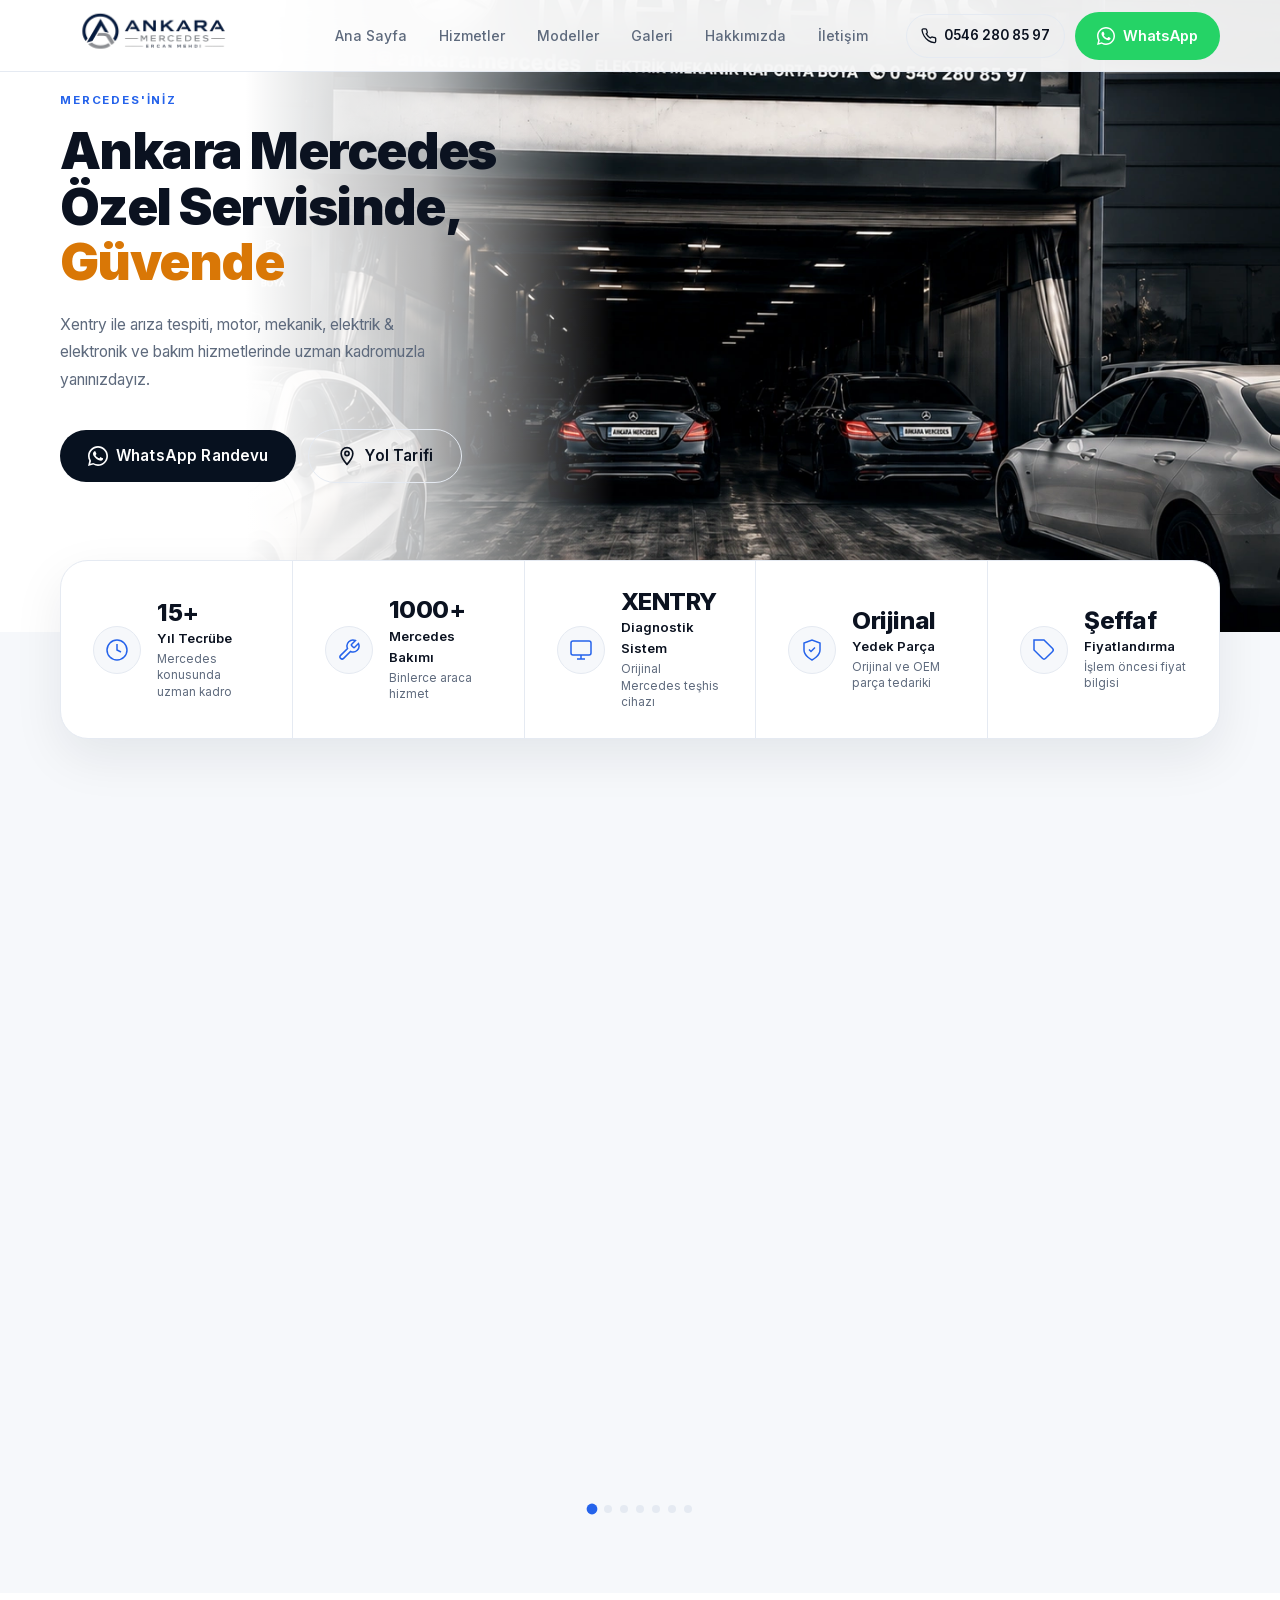
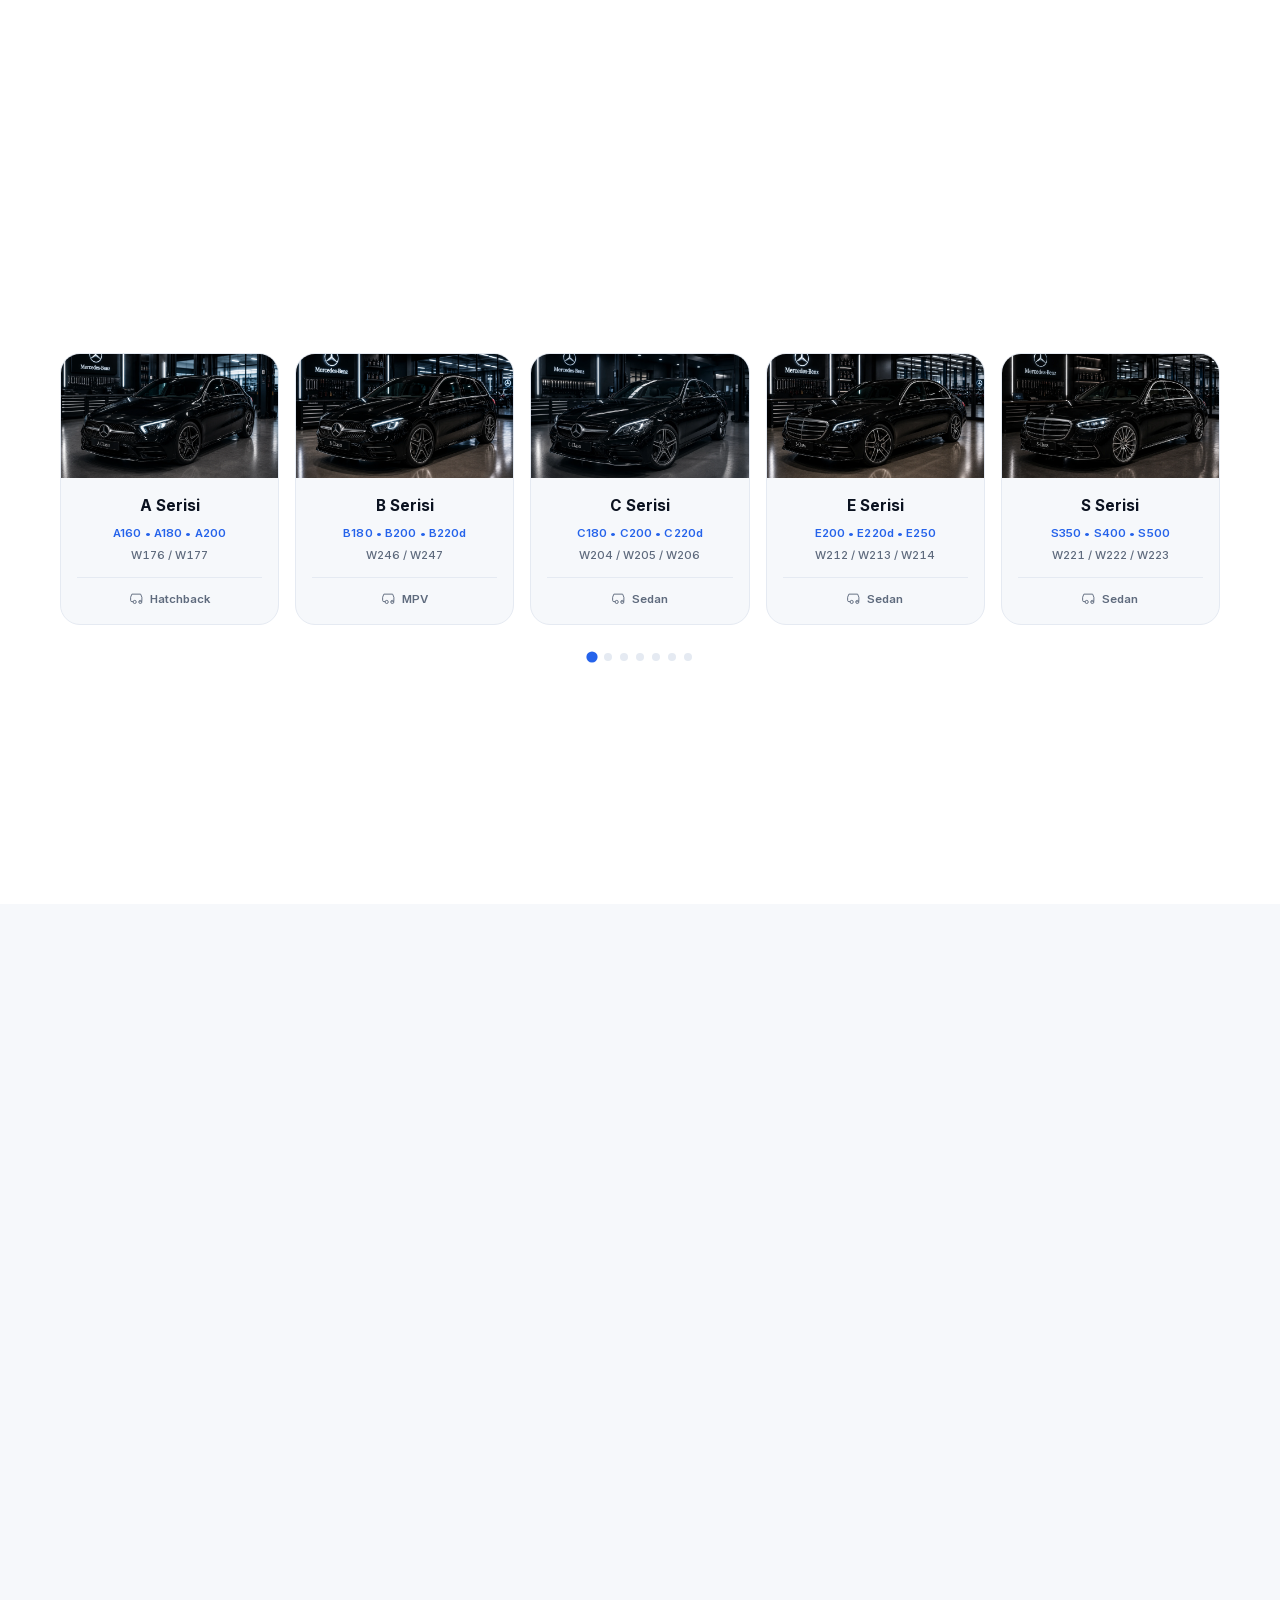
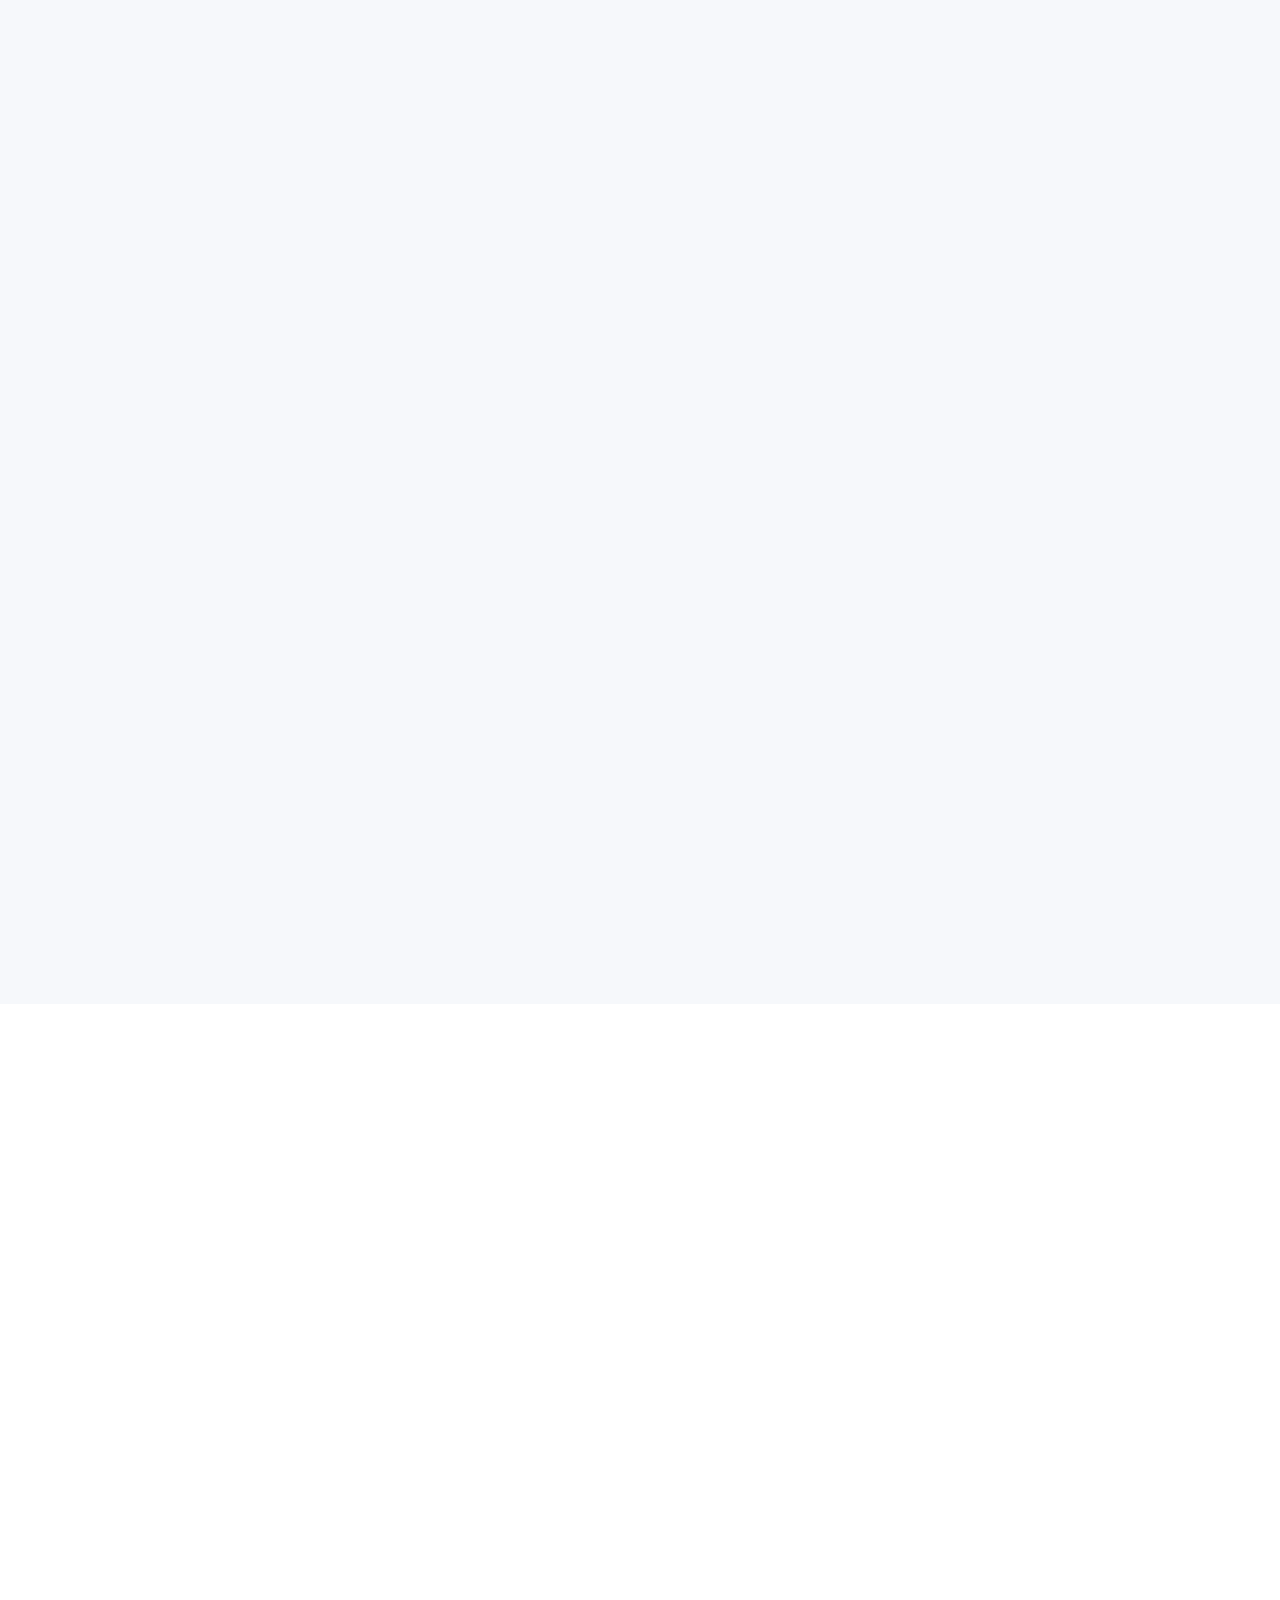
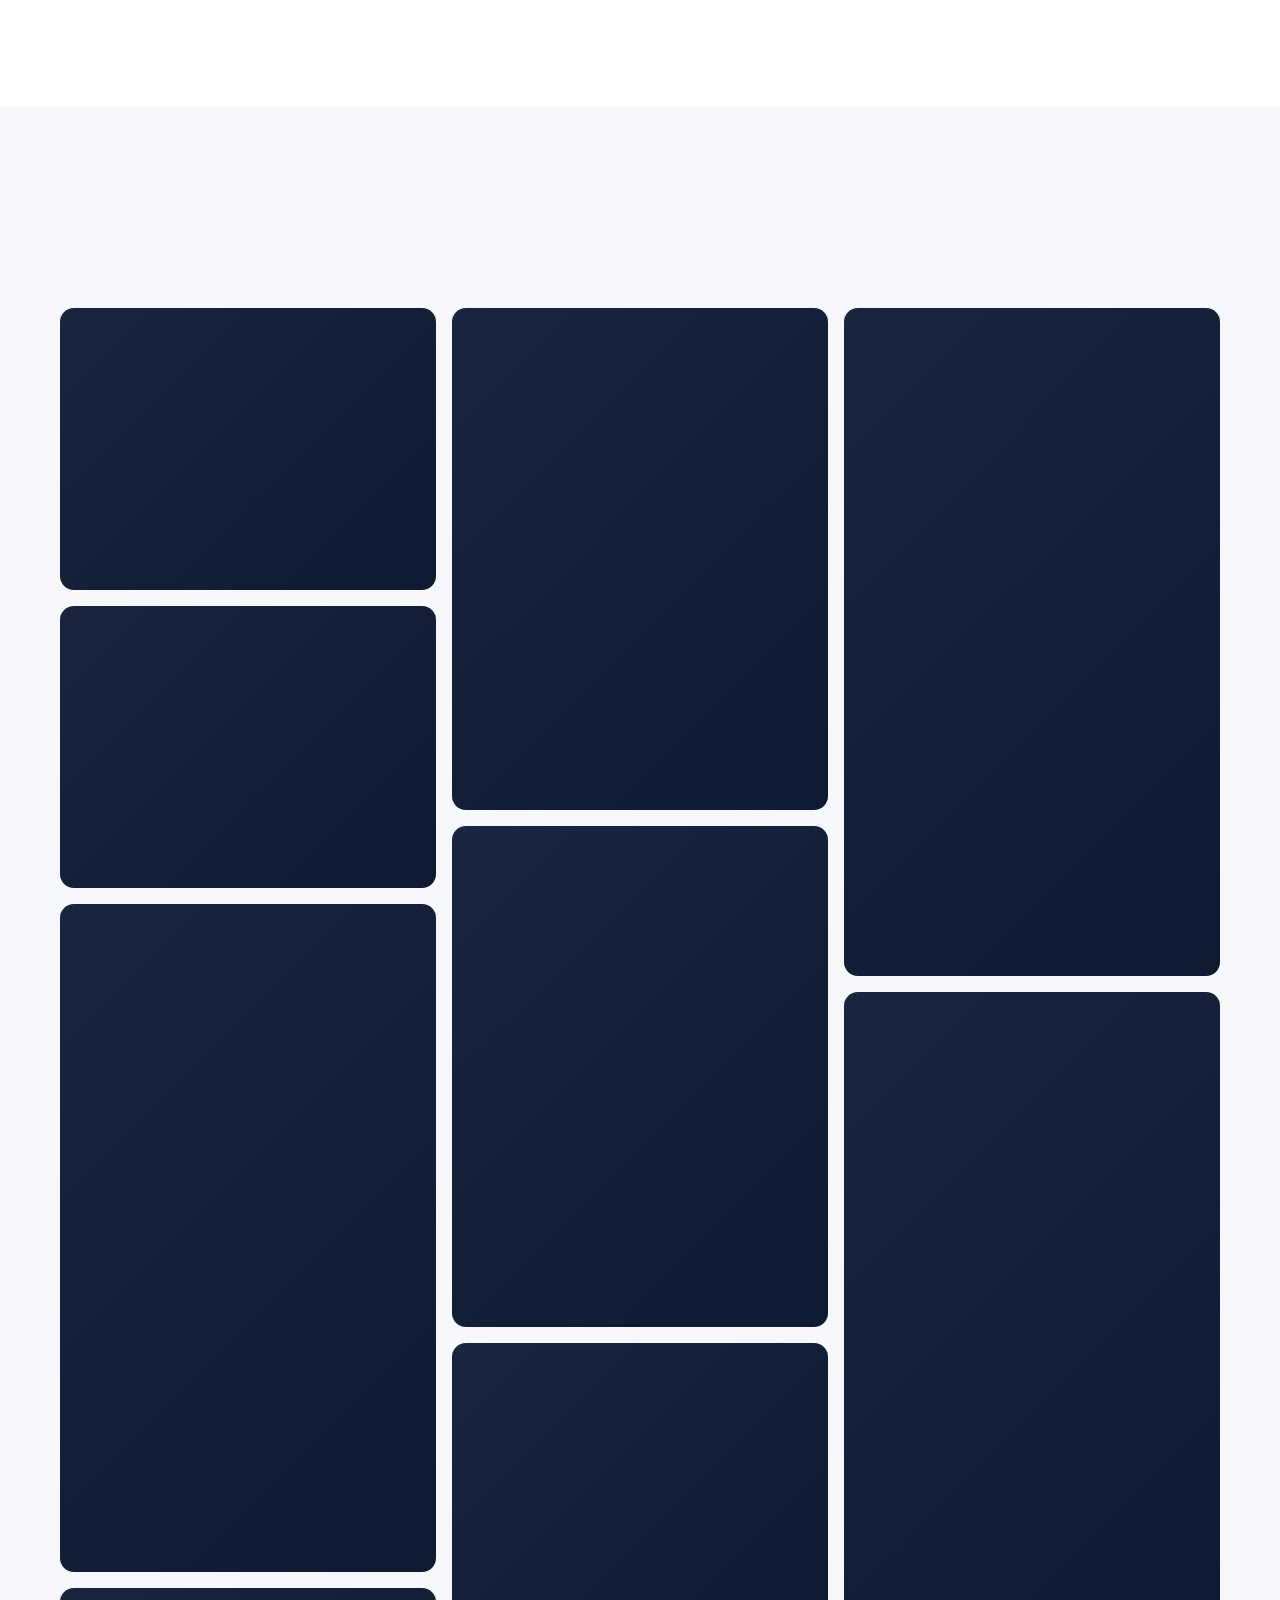
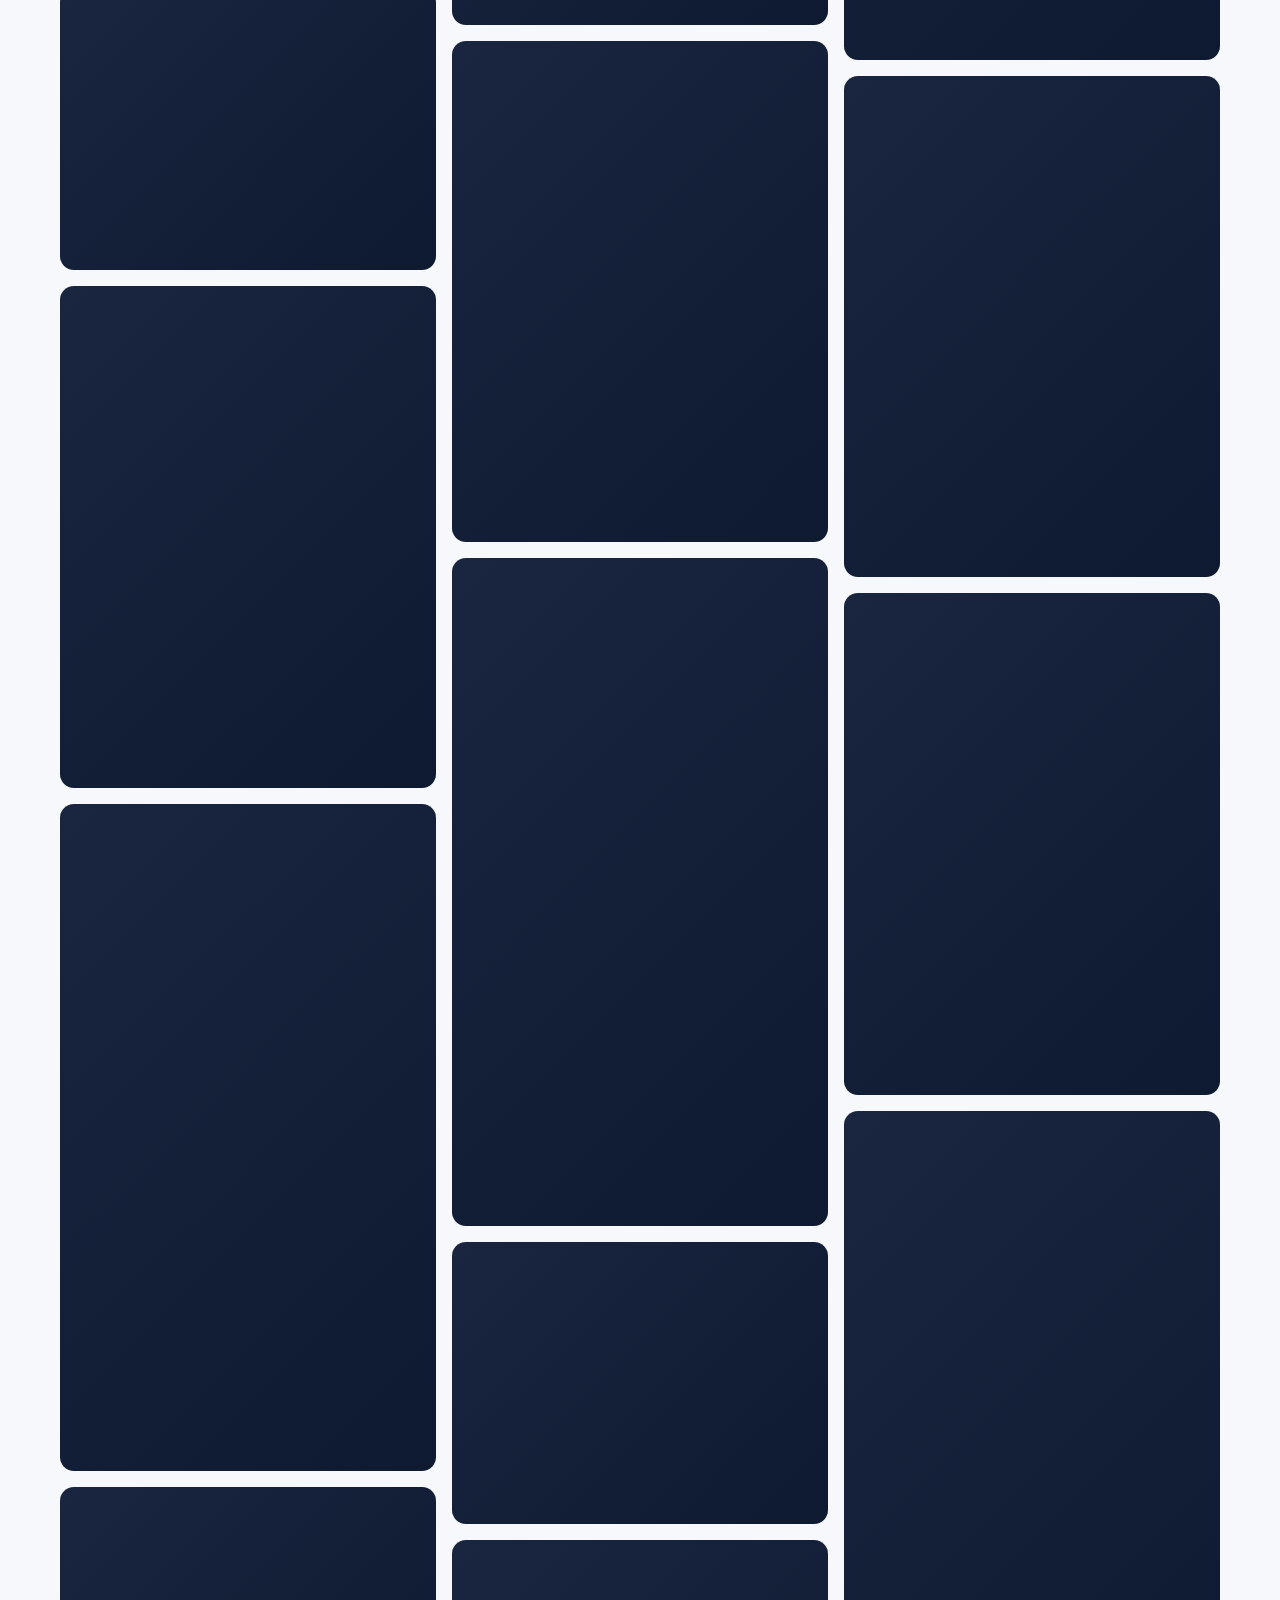
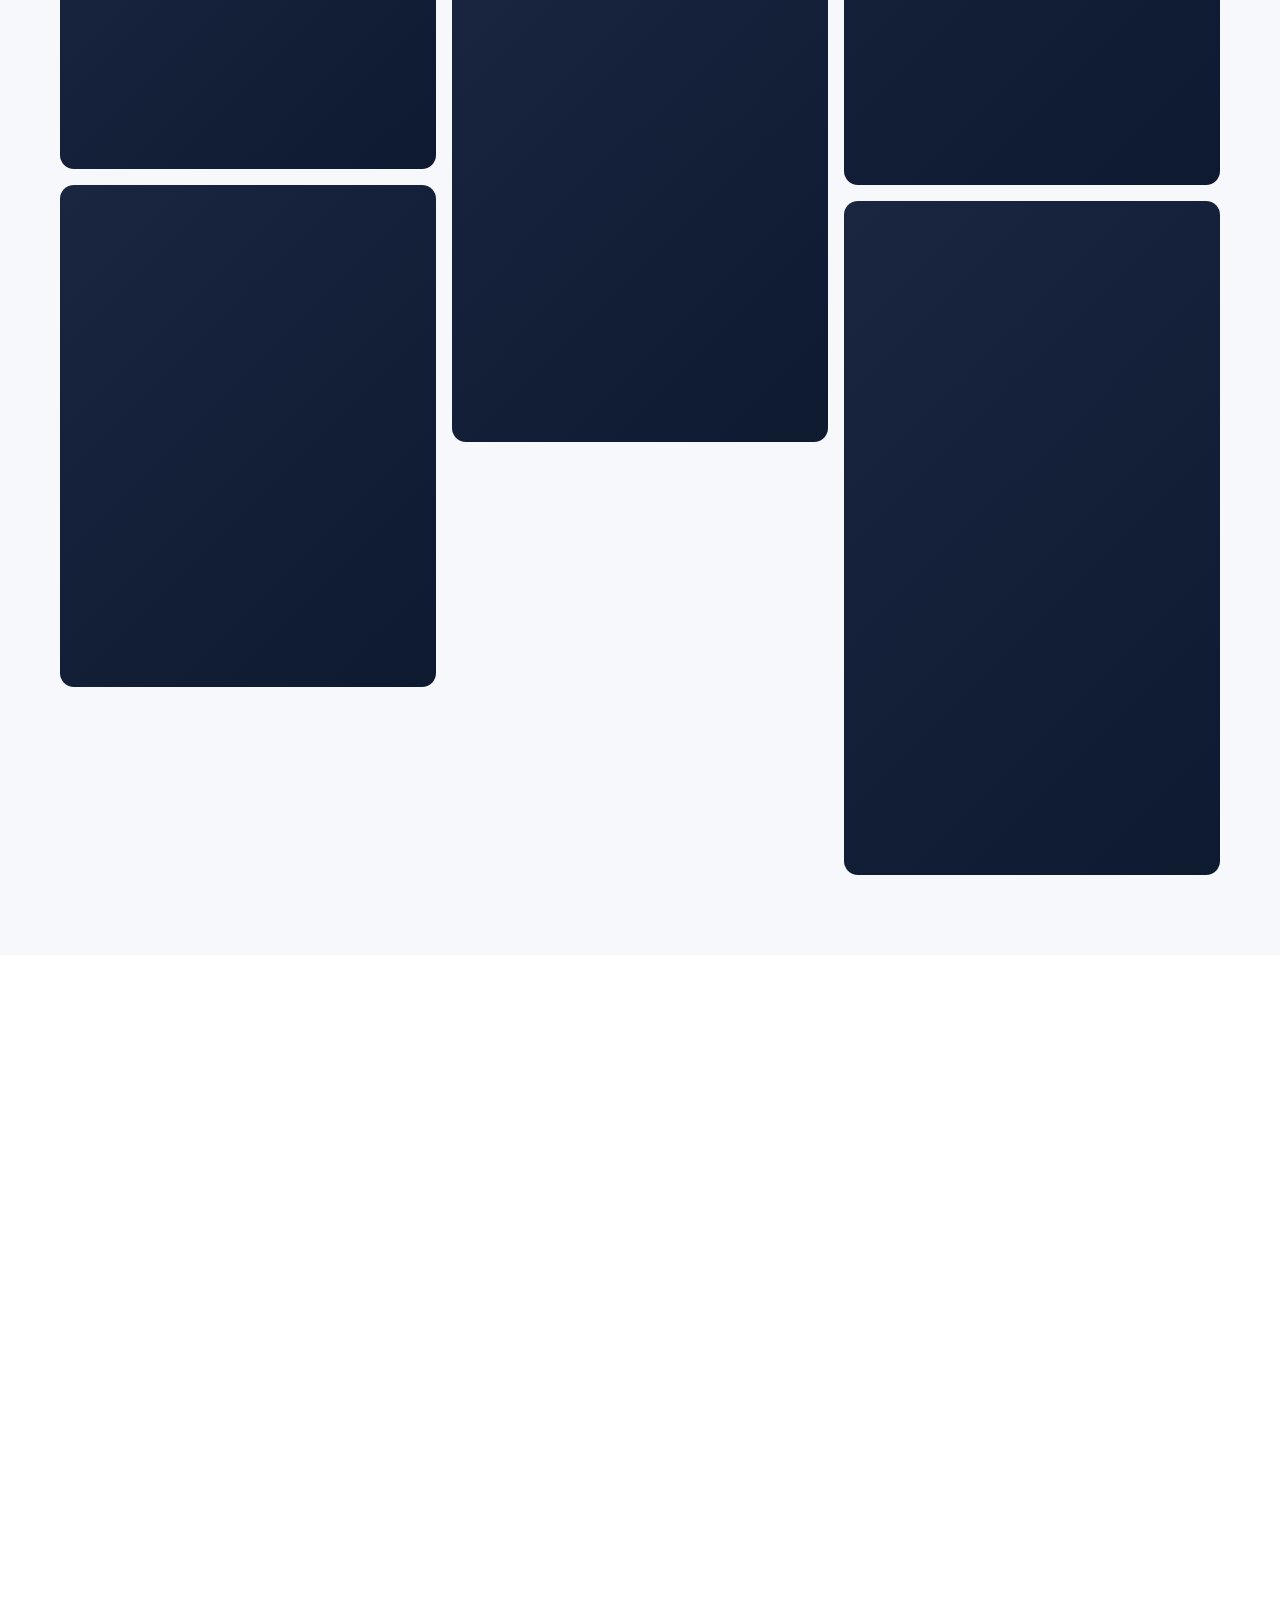
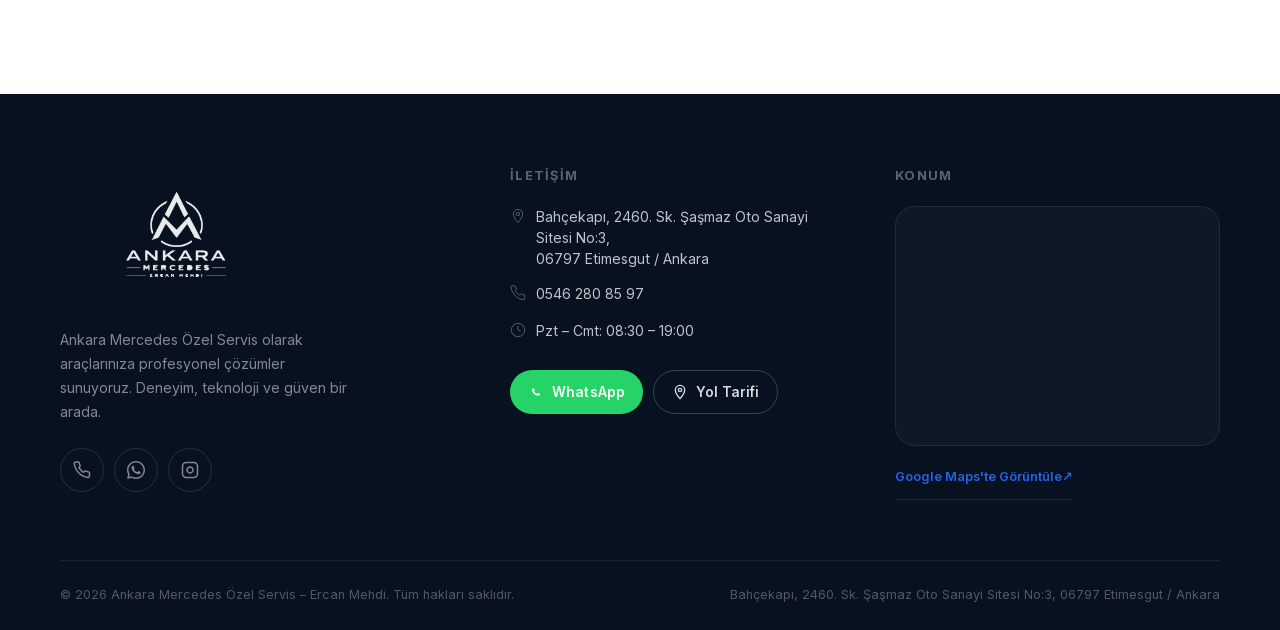
==== commit 1d9653e2: "resimler eklendi" ====
--- a/index.html
+++ b/index.html
@@ -826,17 +826,70 @@
           </div>
         </div>
         <div class="gallery__grid">
-          <figure class="gallery__item gallery__item--wide">
-            <img src="./assets/images/gallery/ercan-mehdi-mercedes-servis-ankara-dis-cephe.webp" alt="Ercan Mehdi Mercedes Özel Servis Ankara — Şaşmaz Etimesgut servis önü" loading="lazy" width="620" height="380">
-          </figure>
-          <figure class="gallery__item">
-            <img src="./assets/images/gallery/ankara-mercedes-ozel-servis-atolye.webp" alt="Ankara Mercedes özel servis tamir atölyesi iç görünüm" loading="lazy" width="400" height="280">
-          </figure>
-          <figure class="gallery__item">
-            <img src="./assets/images/gallery/sasmaz-mercedes-servis-isyeri.webp" alt="Şaşmaz Mercedes servisi işyeri Etimesgut Ankara" loading="lazy" width="400" height="280">
-          </figure>
-          <figure class="gallery__item">
-            <img src="./assets/images/gallery/ankara-mercedes-servis-tabela-dis-cephe.webp" alt="Ankara Mercedes Özel Servis tabela ve dış cephe Şaşmaz Etimesgut" loading="lazy" width="400" height="280">
+          <figure class="gallery__item">
+            <img src="./assets/images/gallery/ankara-mercedes-servis-sasmaz-oto-sanayi-genel-gorunum.jpg" alt="Ankara Mercedes Özel Servis — Şaşmaz Oto Sanayi Sitesi'ndeki servis binası ve önündeki Mercedes araçlar" loading="lazy" width="1000" height="750">
+          </figure>
+
+          <figure class="gallery__item">
+            <img src="./assets/images/gallery/mercedes-torpido-sokumu-elektrik-tesisat-onarimi.jpg" alt="Mercedes torpido söküldü, elektrik tesisatı ve kablo demeti onarımı yapılıyor" loading="lazy" width="1000" height="750">
+          </figure>
+          <figure class="gallery__item">
+            <img src="./assets/images/gallery/mercedes-motor-ustu-bakim-teknisyen-ankara.jpg" alt="Ankara Mercedes servisinde teknisyen motor üstü bakım çalışması yapıyor" loading="lazy" width="563" height="1000">
+          </figure>
+          <figure class="gallery__item">
+            <img src="./assets/images/gallery/ankara-mercedes-amg-servis-dis-cephe.jpg" alt="Ankara Mercedes servisi önünde Mercedes-AMG ve diğer Mercedes modelleri" loading="lazy" width="1000" height="750">
+          </figure>
+          <figure class="gallery__item">
+            <img src="./assets/images/gallery/mercedes-s-serisi-kontrol-unitesi-degisimi.jpg" alt="Mercedes S serisi orta konsol söküldü, orijinal kontrol ünitesi değişimi yapılıyor" loading="lazy" width="750" height="1000">
+          </figure>
+          <figure class="gallery__item">
+            <img src="./assets/images/gallery/mercedes-benz-orijinal-buji-degisimi-ankara.jpg" alt="Mercedes-Benz orijinal buji kutuları — Ankara serviste buji değişimi" loading="lazy" width="563" height="1000">
+          </figure>
+          <figure class="gallery__item">
+            <img src="./assets/images/gallery/ankara-mercedes-ozel-servis-dis-cephe-arac-parki.jpg" alt="Ankara Mercedes Özel Servis dış cephesi ve servise gelen S serisi ile ML modelleri" loading="lazy" width="1000" height="750">
+          </figure>
+          <figure class="gallery__item">
+            <img src="./assets/images/gallery/mercedes-panoramik-sunroof-tamiri-ankara.jpg" alt="Mercedes panoramik cam tavan söküldü, sunroof mekanizması onarımı" loading="lazy" width="750" height="1000">
+          </figure>
+          <figure class="gallery__item">
+            <img src="./assets/images/gallery/mercedes-e-serisi-ic-konsol-multimedya-ekrani.jpg" alt="Mercedes E serisi iç konsol ve multimedya ekranı — bakım sonrası kontrol" loading="lazy" width="750" height="1000">
+          </figure>
+
+          <figure class="gallery__item">
+            <img src="./assets/images/gallery/mercedes-motor-onarimi-yedek-parca-degisimi.jpg" alt="Mercedes motor onarımı — orijinal yedek parça değişimi sırasında teknisyen çalışması" loading="lazy" width="750" height="1000">
+          </figure>
+          <figure class="gallery__item">
+            <img src="./assets/images/gallery/ankara-mercedes-servis-maybach-s-serisi-dis-cephe.jpg" alt="Ankara Mercedes servisi önünde Mercedes-Maybach ve yeni kasa S serisi" loading="lazy" width="1000" height="750">
+          </figure>
+          <figure class="gallery__item">
+            <img src="./assets/images/gallery/mercedes-g-serisi-ic-mekan-elektronik-islem.jpg" alt="Mercedes G serisi iç mekân — dijital gösterge ve elektrik-elektronik işlemleri" loading="lazy" width="750" height="1000">
+          </figure>
+          <figure class="gallery__item">
+            <img src="./assets/images/gallery/mercedes-motor-hava-emis-hortumu-degisimi.jpg" alt="Mercedes motor hava emiş hortumu değişimi — Ankara Mercedes özel servis" loading="lazy" width="563" height="1000">
+          </figure>
+          <figure class="gallery__item">
+            <img src="./assets/images/gallery/ankara-mercedes-ozel-servis-etimesgut-dis-cephe.jpg" alt="Etimesgut Ankara Mercedes Özel Servis dış cephe ve servisteki Mercedes araçlar" loading="lazy" width="1000" height="750">
+          </figure>
+          <figure class="gallery__item">
+            <img src="./assets/images/gallery/mercedes-e-serisi-multimedya-unitesi-degisimi.jpg" alt="Mercedes E serisi multimedya ünitesi ve komuta beyni değişimi" loading="lazy" width="750" height="1000">
+          </figure>
+          <figure class="gallery__item">
+            <img src="./assets/images/gallery/mercedes-gla-servis-atolye-ankara.jpg" alt="Mercedes GLA modeli Ankara Mercedes servis atölyesinde bakımda" loading="lazy" width="563" height="1000">
+          </figure>
+          <figure class="gallery__item">
+            <img src="./assets/images/gallery/mercedes-motor-supap-kapagi-bakimi.jpg" alt="Mercedes motor supap kapağı sökümü ve motor üstü bakım işlemi" loading="lazy" width="563" height="1000">
+          </figure>
+          <figure class="gallery__item">
+            <img src="./assets/images/gallery/ankara-mercedes-servis-sasmaz-dis-cephe-aksam.jpg" alt="Şaşmaz Ankara Mercedes Özel Servis akşam saatlerinde dış cephe görünümü" loading="lazy" width="750" height="1000">
+          </figure>
+          <figure class="gallery__item">
+            <img src="./assets/images/gallery/mercedes-s-serisi-konsol-sokumu-kablo-tesisati.jpg" alt="Mercedes S serisi konsol söküldü, kablo tesisatı ve modül kontrolü yapılıyor" loading="lazy" width="750" height="1000">
+          </figure>
+          <figure class="gallery__item">
+            <img src="./assets/images/gallery/mercedes-g-serisi-servis-atolyesi-ankara.jpg" alt="Mercedes G serisi kaputu açık halde Ankara Mercedes servis atölyesinde" loading="lazy" width="464" height="832">
+          </figure>
+          <figure class="gallery__item">
+            <img src="./assets/images/gallery/mercedes-kapi-doseme-sokumu-kaporta-servisi.jpg" alt="Mercedes kapı döşemesi söküldü — kaporta ve iç trim servisi Ankara" loading="lazy" width="464" height="832">
           </figure>
         </div>
       </div>
--- a/css/style.css
+++ b/css/style.css
@@ -1239,31 +1239,26 @@
 /* ==================== GALLERY ==================== */
 .gallery { padding: 80px 0; }
 
+/* Masonry: fotoğraflar dikey/yatay karışık, kırpmadan kendi oranıyla dursun */
 .gallery__grid {
-  display: grid;
-  grid-template-columns: repeat(3, 1fr);
-  grid-template-rows: auto auto;
-  gap: 16px;
+  columns: 3;
+  column-gap: 16px;
 }
 
 .gallery__item {
-  margin: 0;
+  position: relative;
+  margin: 0 0 16px;
+  break-inside: avoid;
   border-radius: var(--radius-md);
   overflow: hidden;
-  aspect-ratio: 4/3;
   background: linear-gradient(135deg, #1a2540 0%, #0d1a30 100%);
-}
-.gallery__item--wide {
-  grid-column: span 2;
-  aspect-ratio: 2/1;
 }
 
 .gallery__item img {
   width: 100%;
-  height: 100%;
-  object-fit: cover;
+  height: auto;
+  display: block;
   transition: transform 0.45s ease;
-  display: block;
 }
 .gallery__item:hover img { transform: scale(1.06); }
 
@@ -1586,8 +1581,7 @@
 
   .reviews__grid { grid-template-columns: repeat(2, 1fr); }
 
-  .gallery__grid { grid-template-columns: repeat(2, 1fr); }
-  .gallery__item--wide { grid-column: span 2; }
+  .gallery__grid { columns: 2; }
 
   .footer__grid { grid-template-columns: 1fr; gap: 40px; }
   .footer__desc { max-width: none; }
@@ -1620,8 +1614,8 @@
 
   .reviews__grid { grid-template-columns: 1fr; }
 
-  .gallery__grid { grid-template-columns: repeat(2, 1fr); }
-  .gallery__item--wide { grid-column: span 2; }
+  .gallery__grid { columns: 2; column-gap: 12px; }
+  .gallery__item { margin-bottom: 12px; }
 
   .stats__card { border-radius: var(--radius-lg); }
   .stats__item { gap: 12px; }
@@ -1671,9 +1665,7 @@
   .about__visual { min-height: 260px; }
   .about__visual-caption { right: 18px; bottom: 18px; left: 18px; }
 
-  .gallery__grid { grid-template-columns: 1fr; }
-  .gallery__item--wide { grid-column: span 1; }
-  .gallery__item { aspect-ratio: 4/3; }
+  .gallery__grid { columns: 1; }
 
   .footer__btns { flex-direction: column; }
   .footer__btns .btn { width: 100%; justify-content: center; }
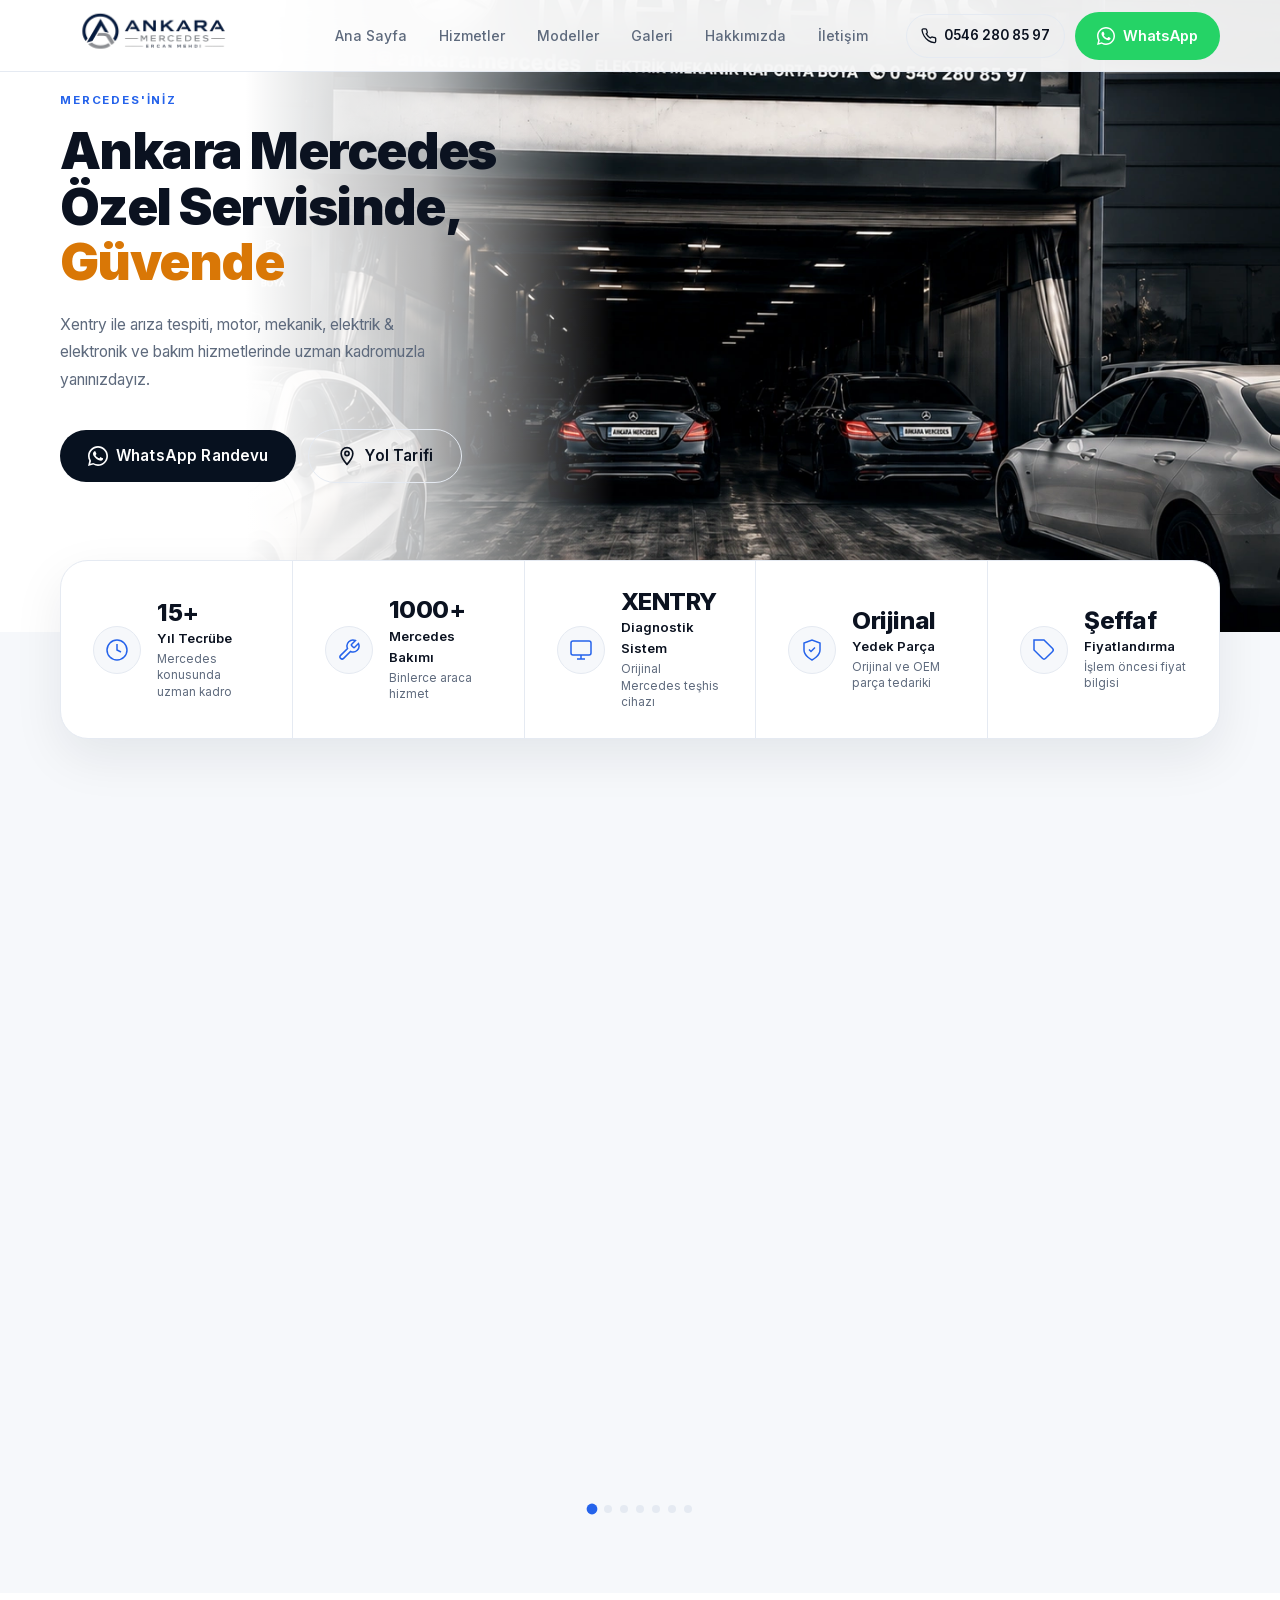
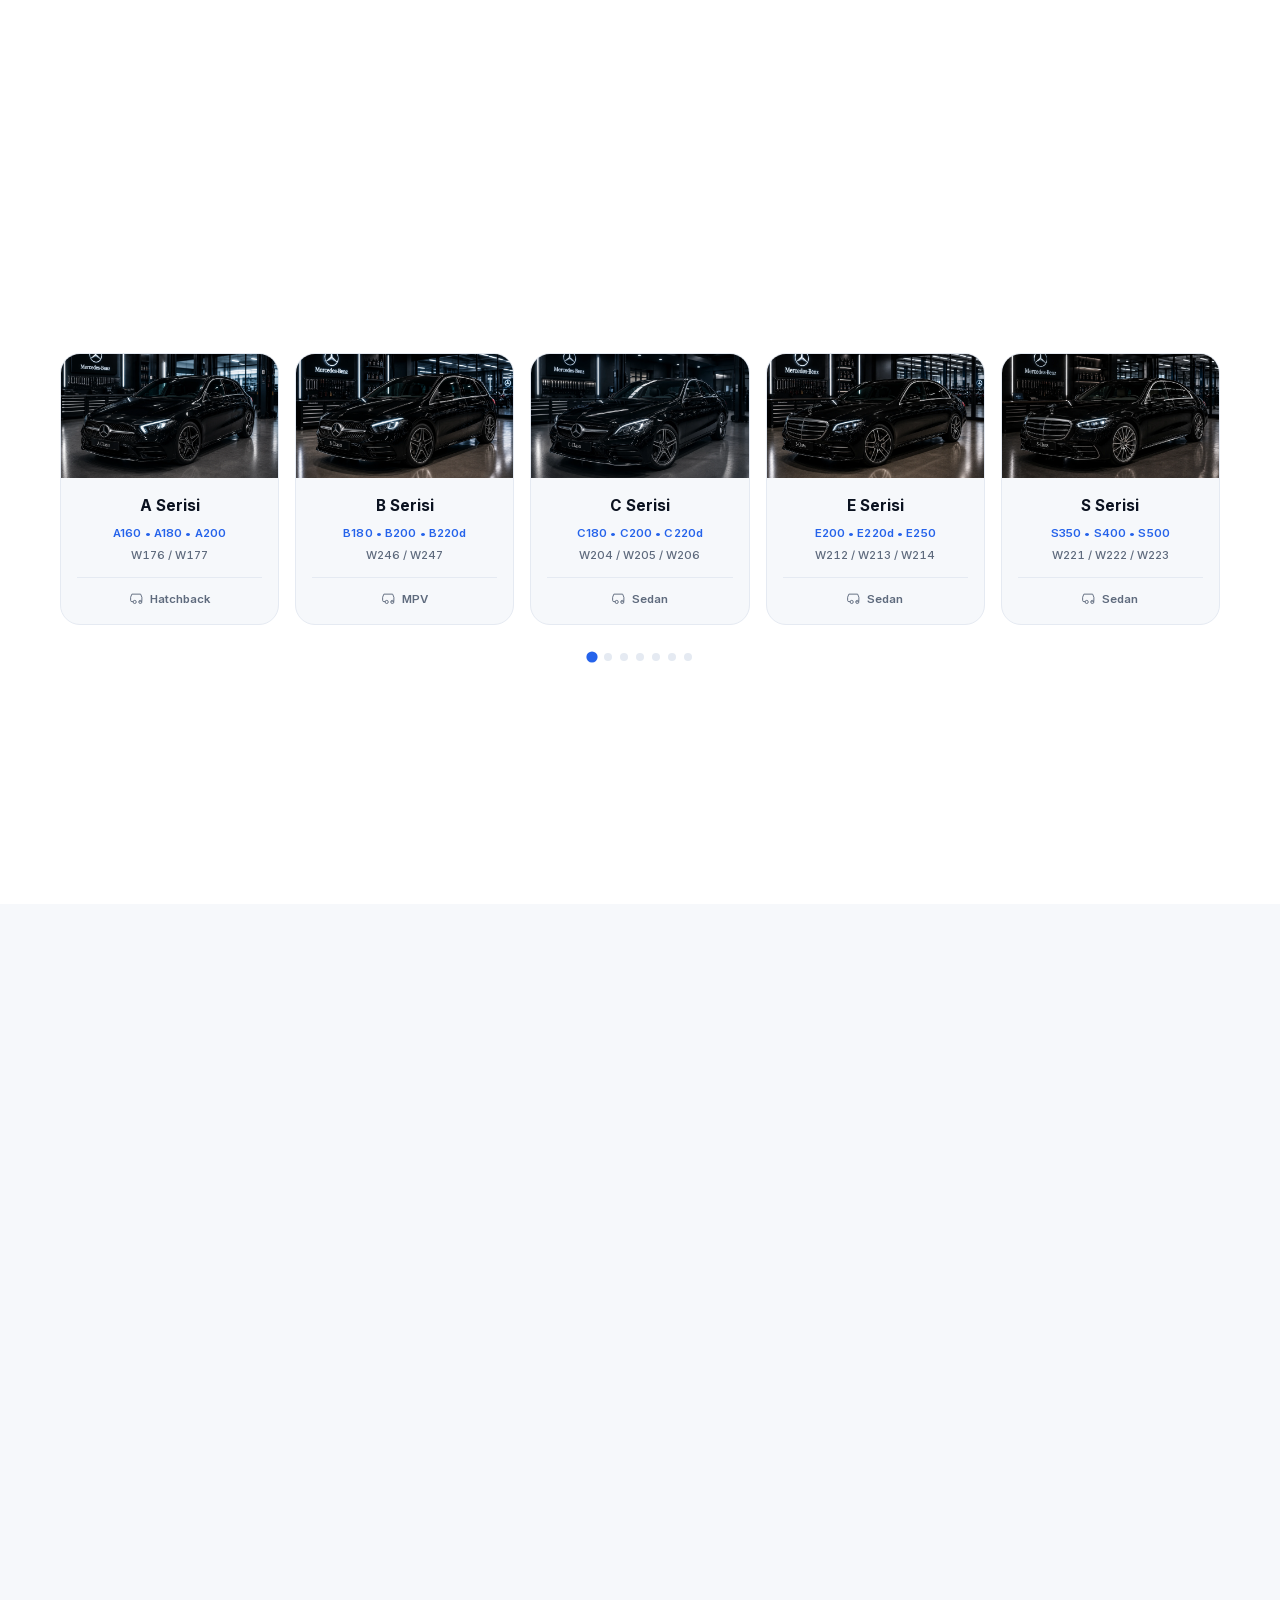
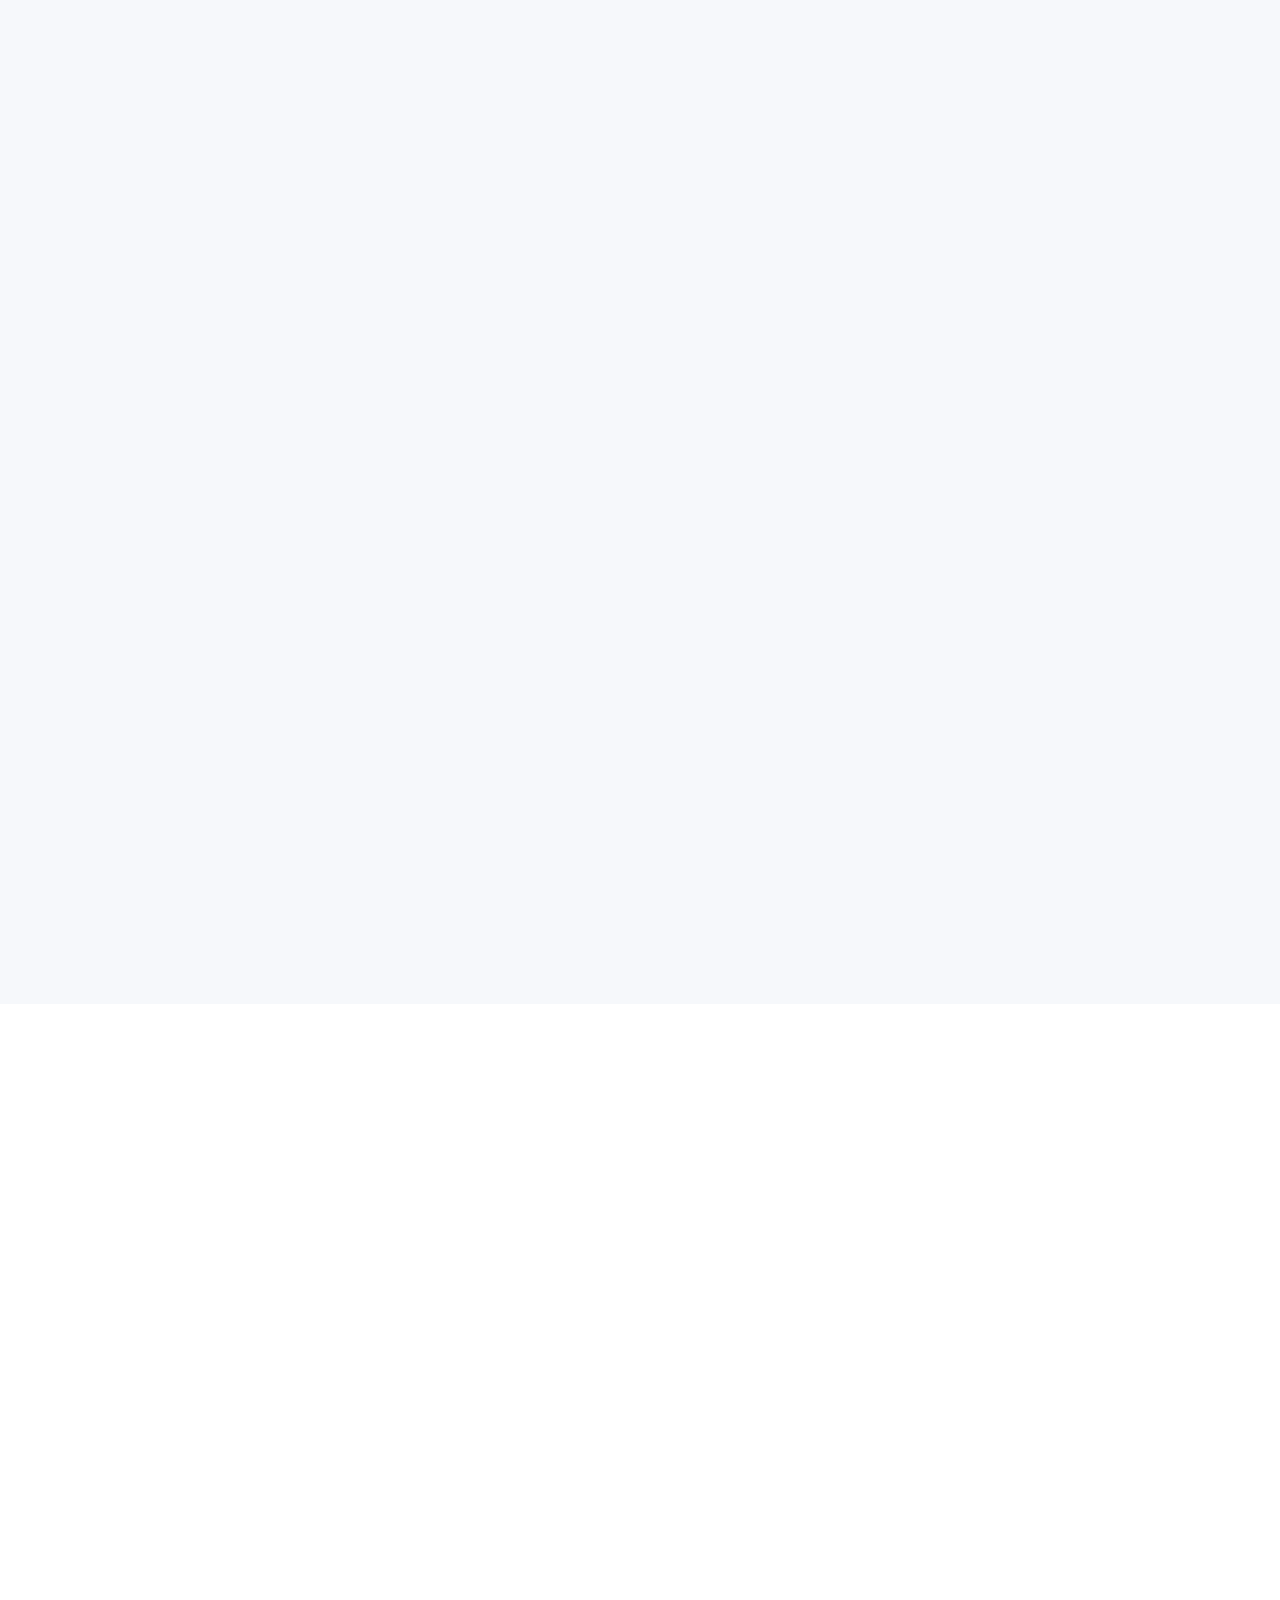
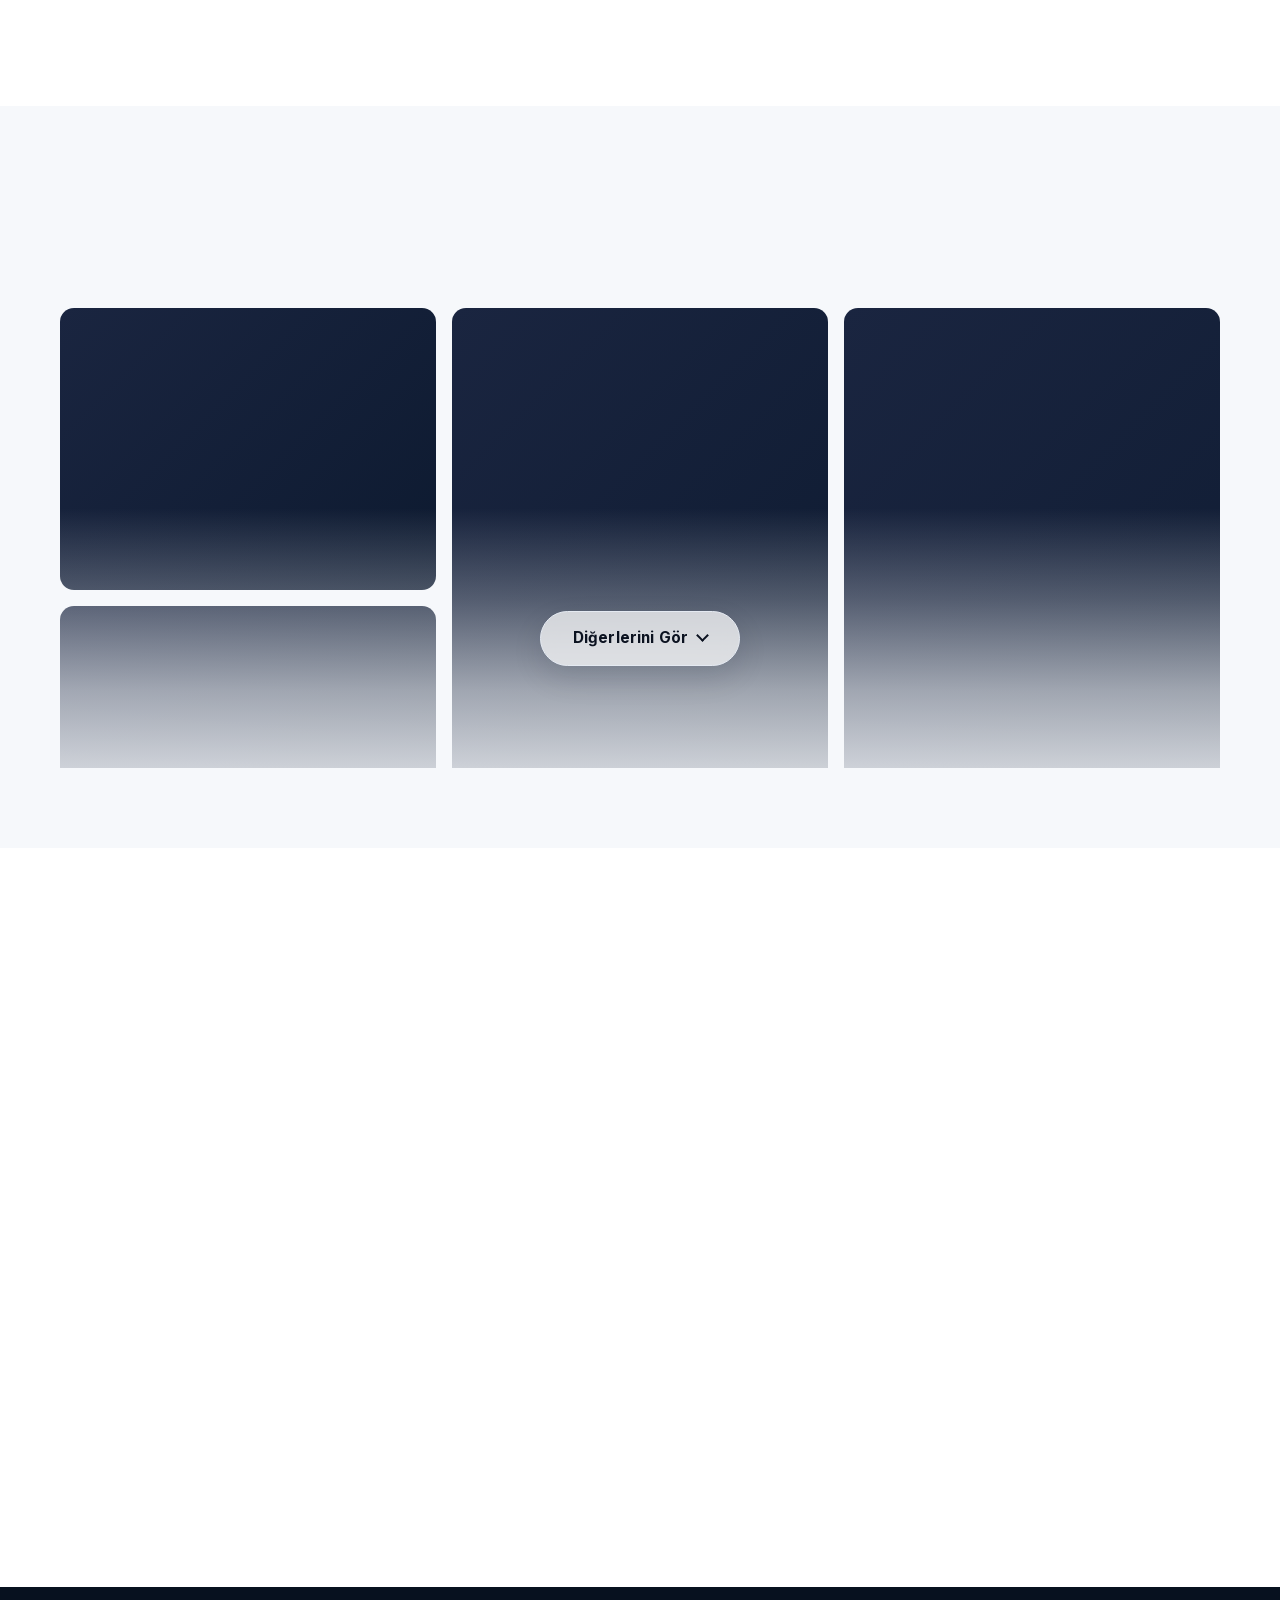
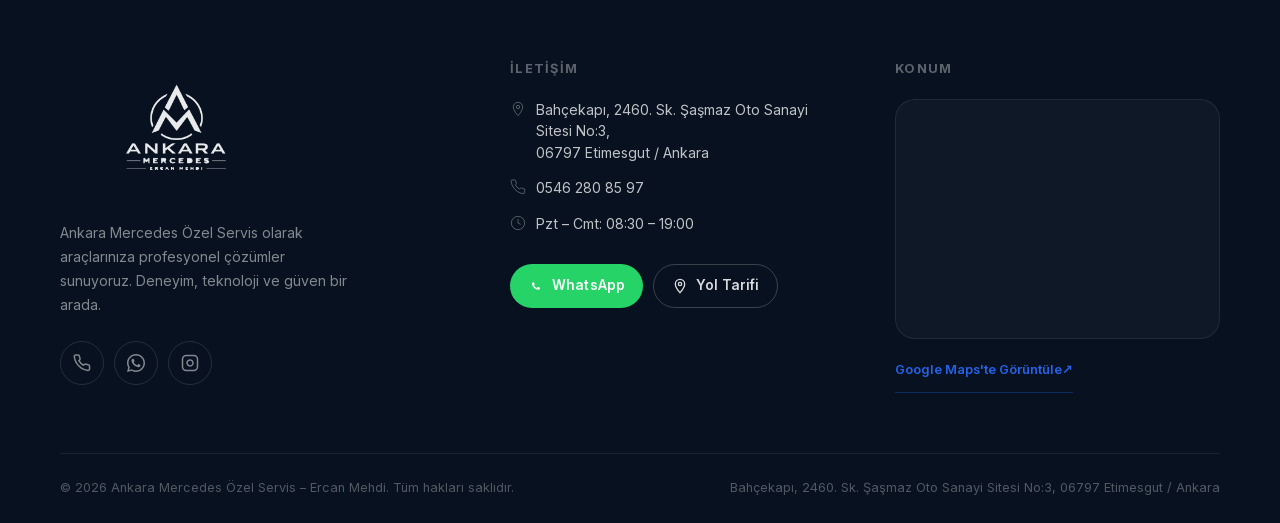
==== commit 42427337: "galeri alanına diğerlrini gör butonu eklendi" ====
--- a/index.html
+++ b/index.html
@@ -35,8 +35,9 @@
   <!-- PWA -->
   <link rel="manifest" href="./manifest.webmanifest">
   <meta name="theme-color" content="#07111f">
-  <link rel="icon" type="image/svg+xml" href="./assets/icons/favicon.svg">
-  <link rel="apple-touch-icon" href="./assets/icons/apple-touch-icon.png">
+  <link rel="icon" type="image/svg+xml" href="./assets/icons/favicon-v2.svg">
+  <link rel="icon" type="image/png" sizes="192x192" href="./assets/icons/icon-192-v2.png">
+  <link rel="apple-touch-icon" href="./assets/icons/apple-touch-icon-v2.png">
 
   <link rel="preload" href="./assets/fonts/inter-latin.woff2" as="font" type="font/woff2" crossorigin>
   <link rel="preload" href="./assets/fonts/inter-latin-ext.woff2" as="font" type="font/woff2" crossorigin>
@@ -825,6 +826,7 @@
             <h2 class="section-title">Servisimizden</h2>
           </div>
         </div>
+        <div class="gallery__wrap is-collapsed" id="galeri-wrap">
         <div class="gallery__grid">
           <figure class="gallery__item">
             <img src="./assets/images/gallery/ankara-mercedes-servis-sasmaz-oto-sanayi-genel-gorunum.jpg" alt="Ankara Mercedes Özel Servis — Şaşmaz Oto Sanayi Sitesi'ndeki servis binası ve önündeki Mercedes araçlar" loading="lazy" width="1000" height="750">
@@ -891,6 +893,13 @@
           <figure class="gallery__item">
             <img src="./assets/images/gallery/mercedes-kapi-doseme-sokumu-kaporta-servisi.jpg" alt="Mercedes kapı döşemesi söküldü — kaporta ve iç trim servisi Ankara" loading="lazy" width="464" height="832">
           </figure>
+        </div>
+          <button type="button" class="gallery__more" id="galeri-more" aria-expanded="false" aria-controls="galeri-wrap">
+            <span class="gallery__more-label">
+              <span class="gallery__more-text">Diğerlerini Gör</span>
+              <span class="gallery__more-icon" aria-hidden="true"></span>
+            </span>
+          </button>
         </div>
       </div>
     </section>
--- a/css/style.css
+++ b/css/style.css
@@ -1261,6 +1261,82 @@
   transition: transform 0.45s ease;
 }
 .gallery__item:hover img { transform: scale(1.06); }
+
+/* Kırpılmış galeri: ilk kareler görünür, gerisi "Diğerlerini Gör" ile açılır */
+.gallery__wrap { position: relative; }
+.gallery__wrap.is-collapsed { max-height: 460px; overflow: hidden; }
+
+.gallery__more {
+  position: absolute;
+  left: 50%;
+  bottom: 0;
+  transform: translateX(-50%);
+  width: 100vw;
+  height: 260px;
+  display: flex;
+  align-items: center;
+  justify-content: center;
+  padding: 0;
+  border: 0;
+  font: inherit;
+  color: var(--color-text);
+  cursor: pointer;
+  background: linear-gradient(
+    to bottom,
+    rgba(246, 248, 251, 0) 0%,
+    rgba(246, 248, 251, 0.28) 35%,
+    rgba(246, 248, 251, 0.62) 70%,
+    rgba(246, 248, 251, 0.82) 100%
+  );
+}
+
+.gallery__more-label {
+  display: inline-flex;
+  align-items: center;
+  gap: 10px;
+  padding: 14px 32px;
+  border-radius: 999px;
+  border: 1px solid var(--color-border);
+  background: rgba(255, 255, 255, 0.72);
+  -webkit-backdrop-filter: blur(8px);
+  backdrop-filter: blur(8px);
+  font-size: 0.95rem;
+  font-weight: 700;
+  letter-spacing: 0.01em;
+  box-shadow: 0 12px 30px rgba(11, 18, 32, 0.12);
+  transition: transform 0.25s ease, background 0.25s ease;
+}
+.gallery__more:hover .gallery__more-label {
+  transform: translateY(-2px);
+  background: #fff;
+}
+.gallery__more:focus-visible { outline: none; }
+.gallery__more:focus-visible .gallery__more-label {
+  outline: 2px solid var(--color-primary);
+  outline-offset: 3px;
+}
+
+.gallery__more-icon {
+  width: 9px;
+  height: 9px;
+  border-right: 2px solid currentColor;
+  border-bottom: 2px solid currentColor;
+  transform: translateY(-3px) rotate(45deg);
+  transition: transform 0.25s ease;
+}
+
+/* Açıkken: şeffaf bant kalkar, buton normal akışta durur */
+.gallery__wrap:not(.is-collapsed) .gallery__more {
+  position: static;
+  width: 100%;
+  height: auto;
+  transform: none;
+  padding-top: 8px;
+  background: none;
+}
+.gallery__wrap:not(.is-collapsed) .gallery__more-icon {
+  transform: translateY(2px) rotate(-135deg);
+}
 
 /* ==================== FAQ ==================== */
 .faq {
@@ -1582,6 +1658,7 @@
   .reviews__grid { grid-template-columns: repeat(2, 1fr); }
 
   .gallery__grid { columns: 2; }
+  .gallery__wrap.is-collapsed { max-height: 420px; }
 
   .footer__grid { grid-template-columns: 1fr; gap: 40px; }
   .footer__desc { max-width: none; }
@@ -1616,6 +1693,9 @@
 
   .gallery__grid { columns: 2; column-gap: 12px; }
   .gallery__item { margin-bottom: 12px; }
+  .gallery__wrap.is-collapsed { max-height: 380px; }
+  .gallery__more { height: 220px; }
+  .gallery__more-label { padding: 13px 26px; font-size: 0.88rem; }
 
   .stats__card { border-radius: var(--radius-lg); }
   .stats__item { gap: 12px; }
@@ -1666,6 +1746,7 @@
   .about__visual-caption { right: 18px; bottom: 18px; left: 18px; }
 
   .gallery__grid { columns: 1; }
+  .gallery__wrap.is-collapsed { max-height: 340px; }
 
   .footer__btns { flex-direction: column; }
   .footer__btns .btn { width: 100%; justify-content: center; }
